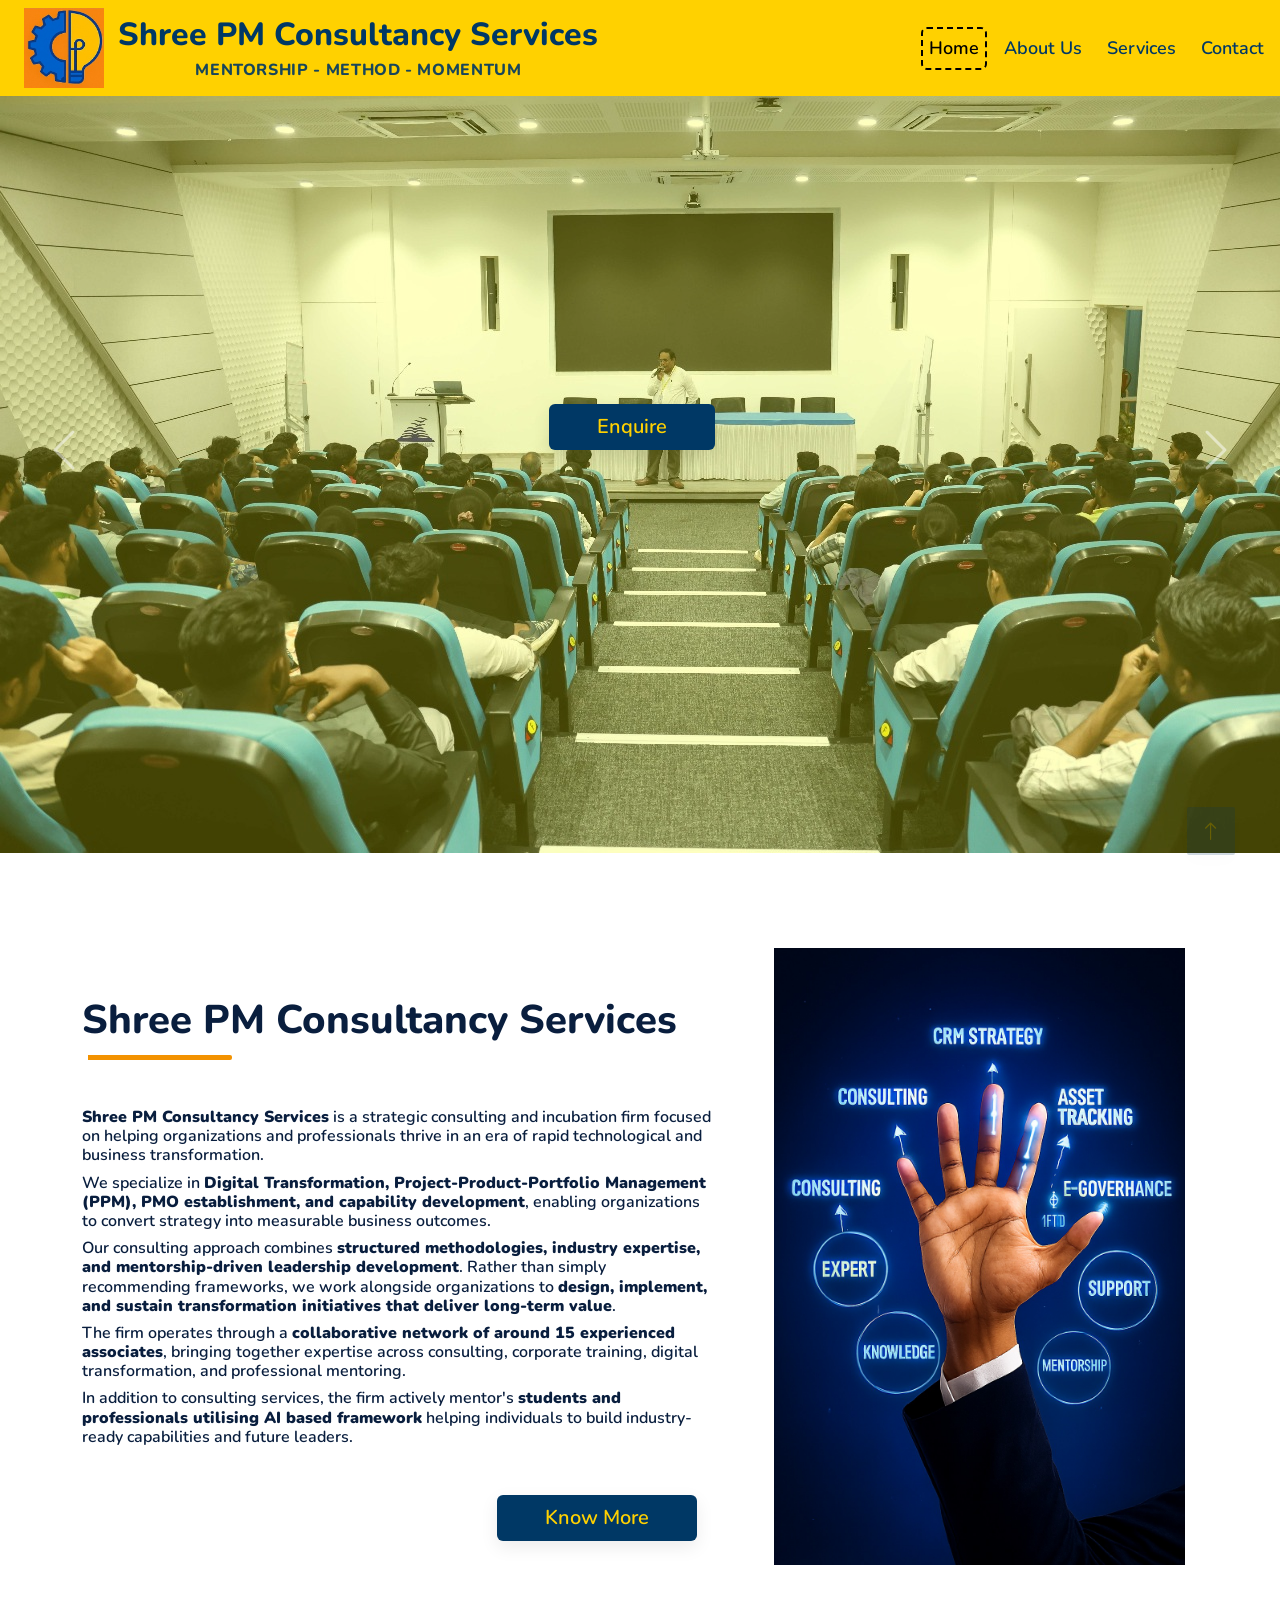
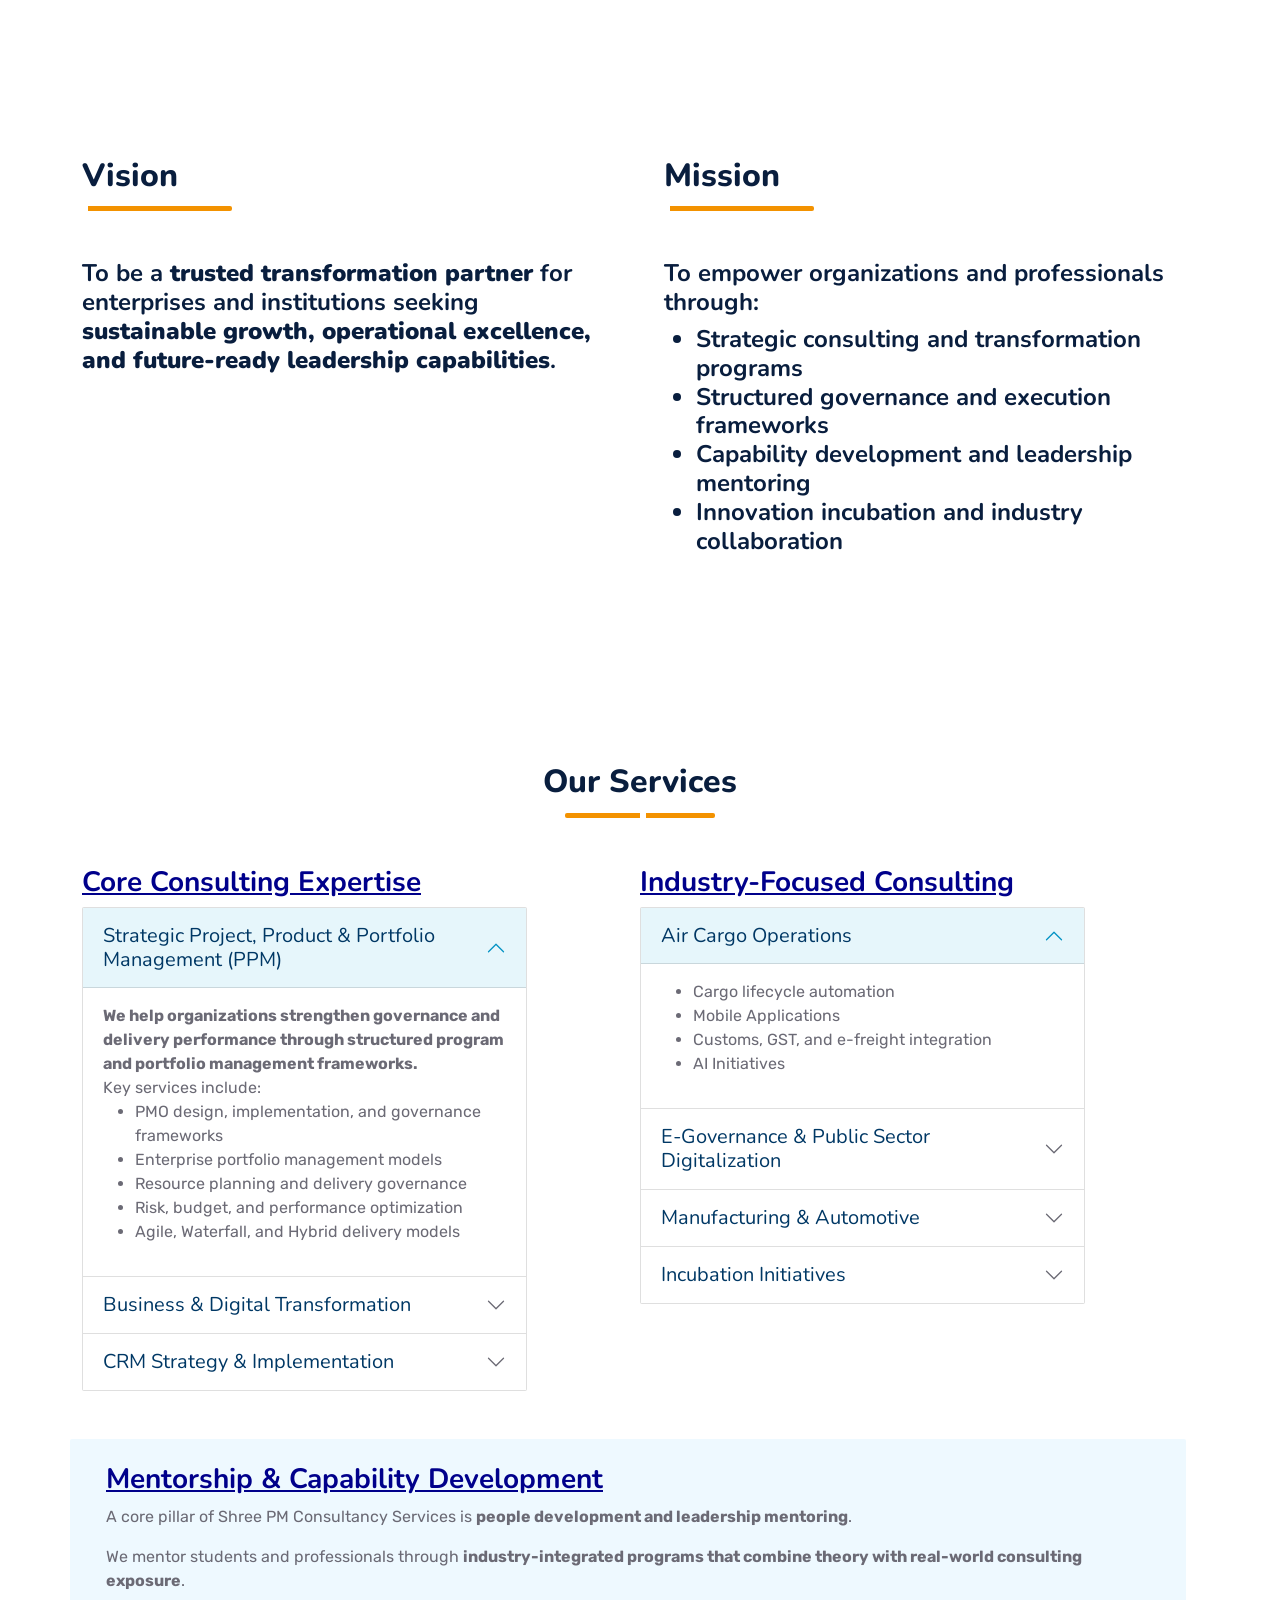
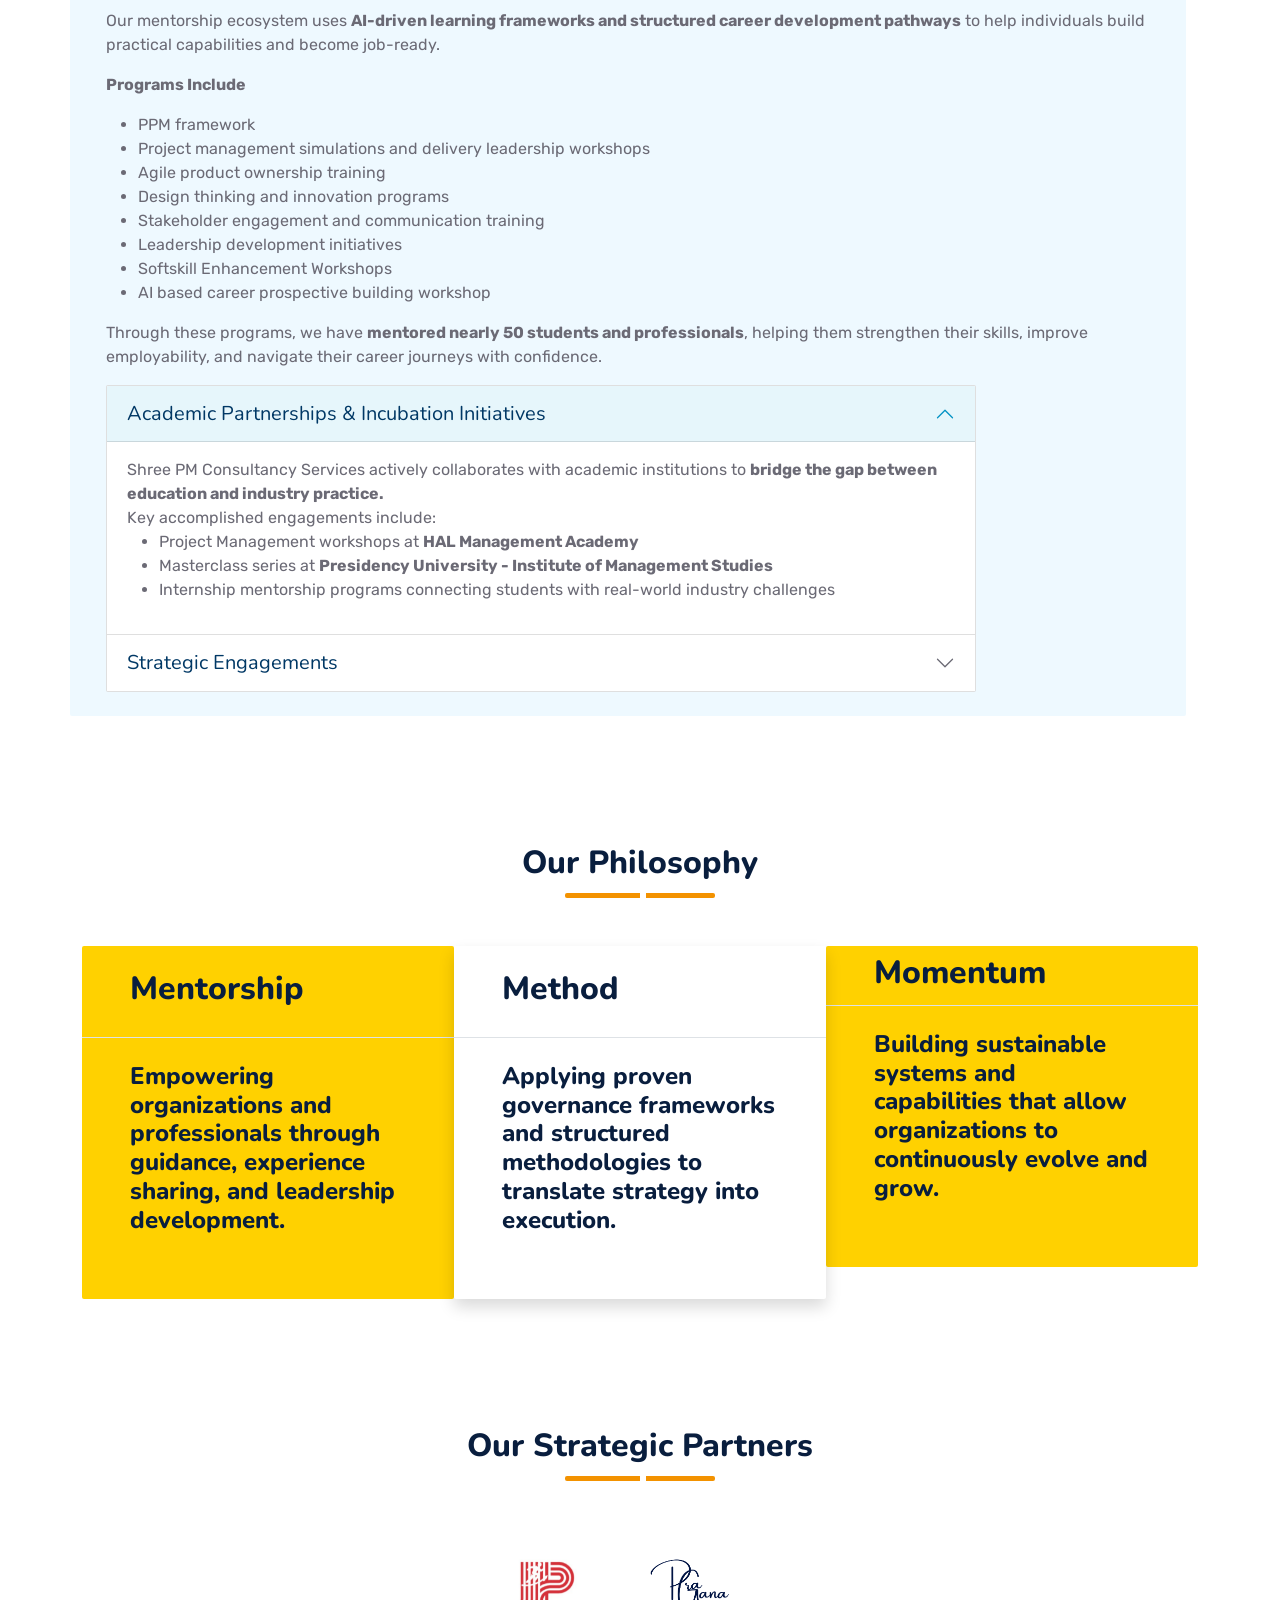
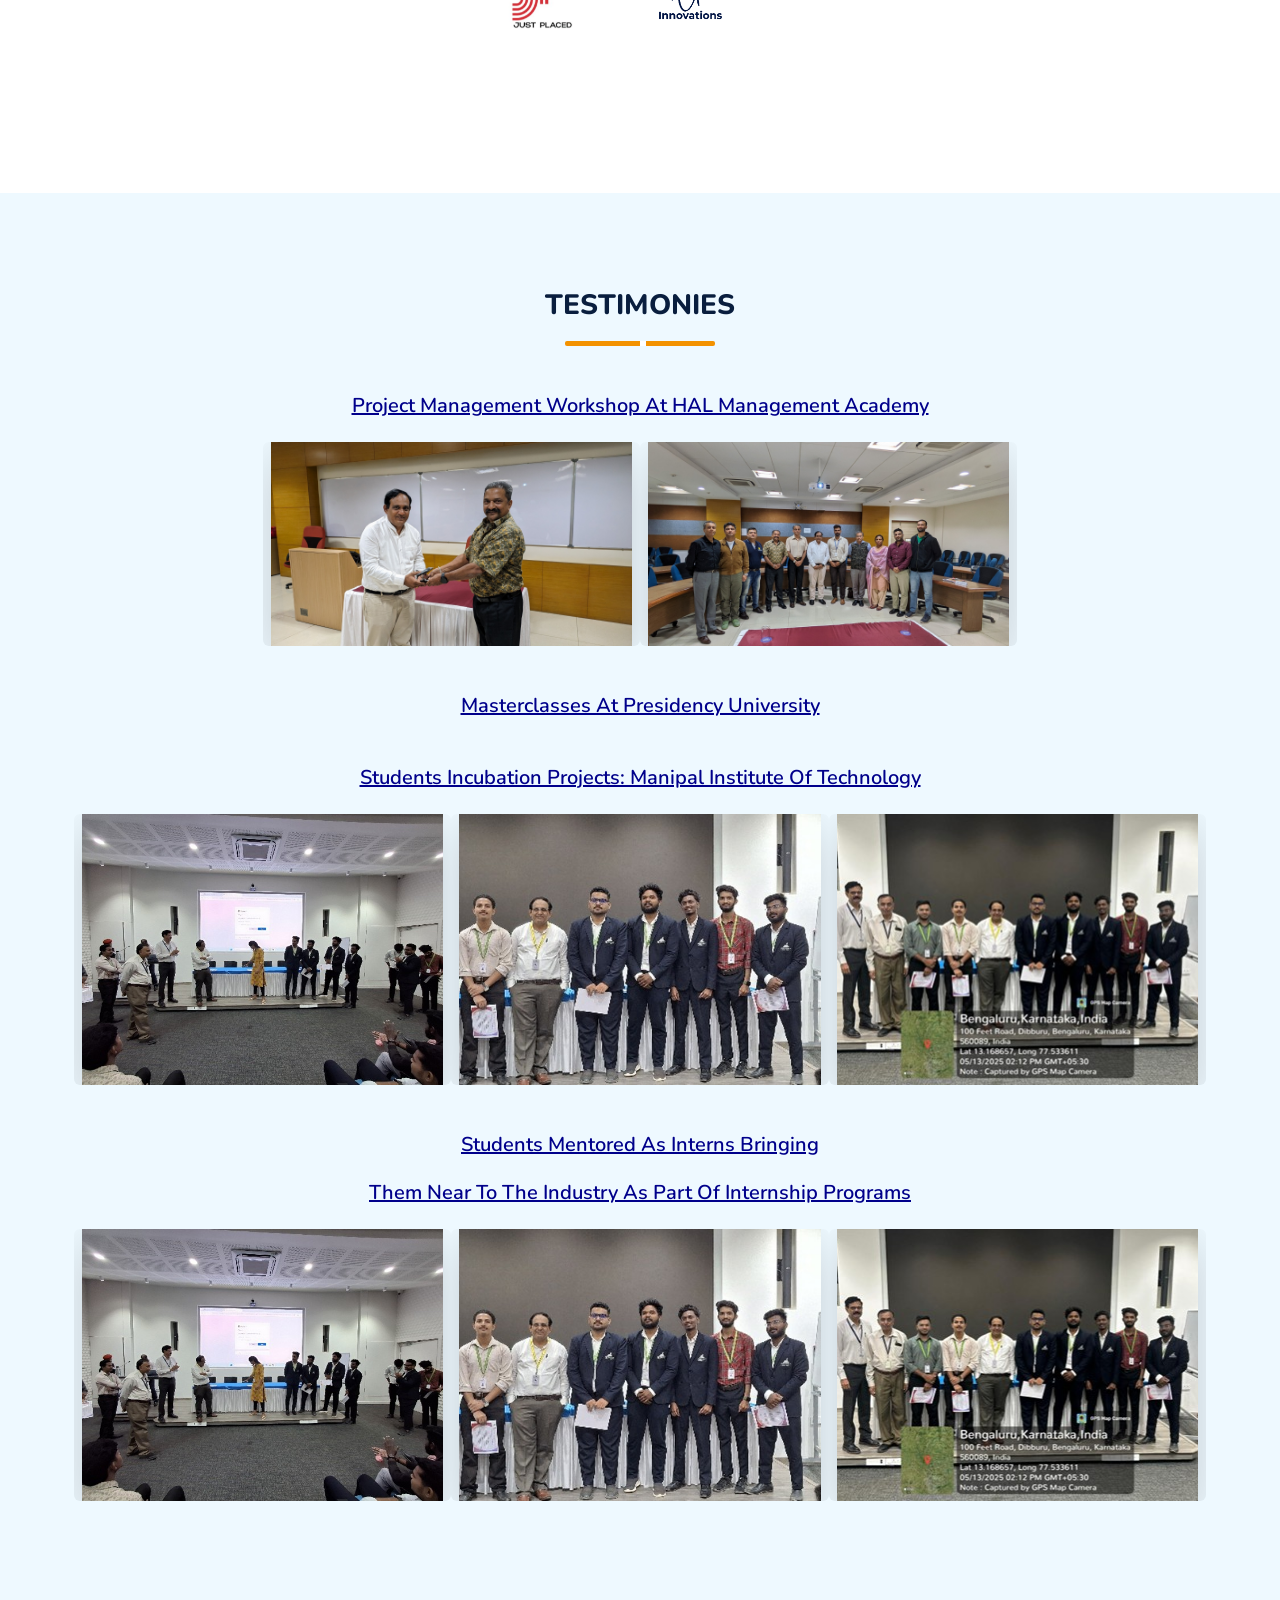
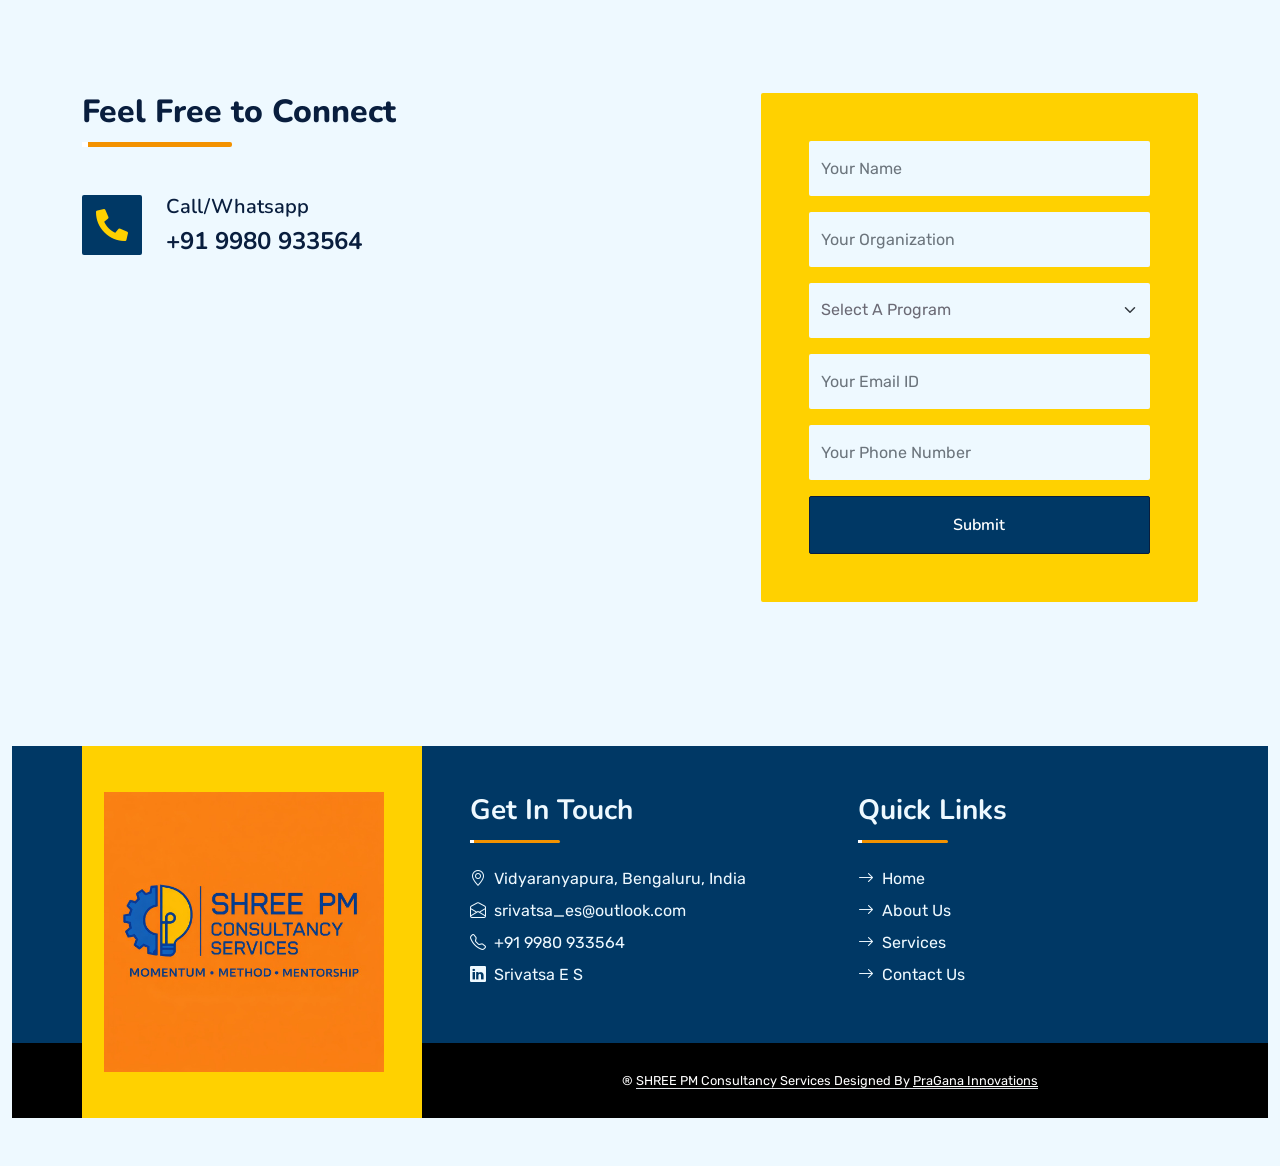
==== index.html @ 5c3d6c03 "Added form submission and updated contact form." ====
<!DOCTYPE html>
<html lang="en">

<head>
    <meta charset="utf-8">
    <title>Shree PM Consultancy Services | Strategic Consulting & Digital Transformation</title>
    <meta content="width=device-width, initial-scale=1.0" name="viewport">
    <meta name="keywords"
        content="Project Management, Portfolio Management, Digital Transformation, CRM Strategy, PMO Establishment, Business Process Re-engineering, Cloud Adoption, Data Migration, Mobile App Modernization, Air Cargo Operations, E-Governance, Manufacturing Consulting">
    <meta name="author" content="Shree PM Consultancy Services">
    <meta name="title" content="Shree PM Consultancy Services | Strategic Consulting & Digital Transformation">
    <meta name="description"
        content="Transform your business with strategic consulting, digital transformation, PMO establishment, and portfolio management. Expert mentorship programs for sustainable growth and measurable outcomes.">
    <link rel="canonical" href="https://shreepmcs.co.in/">
    <meta name="viewport" content="width=device-width, initial-scale=1">
    <meta name="robots" content="index, follow">

    <!-- Open Graph Tags for Social Media Sharing -->
    <meta property="og:title" content="Shree PM Consultancy Services - Strategic Consulting & Transformation Partner">
    <meta property="og:description"
        content="Digital transformation, PMO establishment, portfolio management, CRM strategy, and mentorship programs for business excellence.">
    <meta property="og:type" content="website">
    <meta property="og:url" content="https://shreepmcs.co.in/">
    <meta property="og:image" content="https://shreepmcs.co.in/img/shreepmcs/shreepmcs-full-logo.jpeg">

    <!-- Twitter/X Card Tags -->
    <meta name="twitter:card" content="summary_large_image">
    <meta name="twitter:title" content="Shree PM Consultancy Services">
    <meta name="twitter:description"
        content="Strategic consulting for digital transformation, PMO, and business excellence.">

    <!-- Organization Schema Markup -->
    <script type="application/ld+json">
    {
      "@context": "https://schema.org",
      "@type": "Organization",
      "name": "Shree PM Consultancy Services",
      "url": "https://shreepmcs.co.in/",
      "logo": "https://shreepmcs.co.in/img/shreepmcs/shreepmcs-full-logo.jpeg",
      "description": "Strategic consulting and incubation firm specializing in digital transformation, PMO establishment, portfolio management, and mentorship.",
      "address": {
        "@type": "PostalAddress",
        "streetAddress": "Vidyaranyapura",
        "addressLocality": "Bengaluru",
        "addressRegion": "Karnataka",
        "postalCode": "560097",
        "addressCountry": "India"
      },
      "telephone": "+91-9980933564",
      "email": "srivatsa_es@outlook.com",
      "sameAs": [
        "https://www.linkedin.com/company/shree-pm-consultancy-services",
        "https://www.facebook.com/shrepmcs",
        "https://www.instagram.com/shrepmcs"
      ]
    }
    </script>

    <!-- Google Analytics (Replace G-XXXXXXXXXX with your ID) -->
    <script async src="https://www.googletagmanager.com/gtag/js?id=G-XXXXXXXXXX"></script>
    <script>
        window.dataLayer = window.dataLayer || [];
        function gtag() { dataLayer.push(arguments); }
        gtag('js', new Date());
        gtag('config', 'G-XXXXXXXXXX');
    </script>

    <!-- Favicon -->
    <link href="img/shreepmcs/shreepmcs-full-logo.jpeg" rel="icon">

    <!-- Google Web Fonts -->
    <link rel="preconnect" href="https://fonts.googleapis.com">
    <link rel="preconnect" href="https://fonts.gstatic.com" crossorigin>
    <link
        href="https://fonts.googleapis.com/css2?family=Nunito:wght@400;600;700;800&family=Rubik:wght@400;500;600;700&display=swap"
        rel="stylesheet">

    <!-- Icon Font Stylesheet -->
    <link href="https://cdnjs.cloudflare.com/ajax/libs/font-awesome/5.10.0/css/all.min.css" rel="stylesheet">
    <link href="https://cdn.jsdelivr.net/npm/bootstrap-icons@1.4.1/font/bootstrap-icons.css" rel="stylesheet">

    <!-- Libraries Stylesheet -->
    <link href="lib/owlcarousel/assets/owl.carousel.min.css" rel="stylesheet">
    <link href="lib/animate/animate.min.css" rel="stylesheet">

    <!-- Customized Bootstrap Stylesheet -->
    <link href="css/bootstrap.min.css" rel="stylesheet">

    <!-- Template Stylesheet -->
    <link href="css/style.css" rel="stylesheet">
</head>

<body>
    <!-- Spinner Start -->
    <div id="spinner"
        class="show bg-white position-fixed translate-middle w-100 vh-100 top-50 start-50 d-flex align-items-center justify-content-center">
        <div class="spinner"></div>
    </div>
    <!-- Spinner End -->


    <!-- Topbar Start -->
    <!-- <div class="container-fluid bg-dark-yellow px-5 d-none d-lg-block">
        <div class="row gx-0">
            <div class="col-lg-8 text-center text-lg-start mb-2 mb-lg-0">
                <div class="d-inline-flex align-items-center" style="height: 45px;">
                    <small class="me-3 text-dark"><i class="fa fa-map-marker-alt me-2"></i>Vidyaranyapura, Bengaluru, India</small>
                    <small class="me-3 text-dark"><i class="fa fa-phone-alt me-2"></i>
                        <a class="text-dark" href="tel:+919980933564">+91 9980 933564</a>
                    </small>
                    <small class="text-dark"><i class="fa fa-envelope-open me-2"></i>
                        <a class="text-dark" href="mailto:srivatsa_es@outlook.com">srivatsa_es@outlook.com</a>
                    </small>
                </div>
            </div>
            <div class="col-lg-4 text-center text-lg-end">
                <div class="d-inline-flex align-items-center" style="height: 45px;">
                    <a class="btn btn-sm btn-outline-light btn-sm-square rounded-circle me-2" href=""><i
                            class="fab fa-twitter fw-normal"></i></a>
                    <a class="btn btn-sm btn-outline-light btn-sm-square rounded-circle me-2" href=""><i
                            class="fab fa-facebook-f fw-normal"></i></a>
                    <a class="btn btn-sm btn-outline-light btn-sm-square rounded-circle me-2" href=""><i
                            class="fab fa-linkedin-in fw-normal"></i></a>
                    <a class="btn btn-sm btn-outline-light btn-sm-square rounded-circle me-2" href=""><i
                            class="fab fa-instagram fw-normal"></i></a>
                    <a class="btn btn-sm btn-outline-light btn-sm-square rounded-circle" href=""><i
                            class="fab fa-youtube fw-normal"></i></a>
                </div>
            </div>
        </div>
    </div> -->
    <!-- Topbar End -->


    <!-- Navbar & Carousel Start -->
    <style>
        @media (max-width: 767.98px) {
            #header-carousel {
                height: auto;
                min-height: 300px;
            }
        }

        @media (min-width: 768px) {
            #header-carousel {
                height: 100vh;
                overflow: hidden;
            }
        }
    </style>
    <div class="container-fluid position-relative p-0">
        <nav class="navbar navbar-expand-lg navbar-dark px-3 py-2 py-lg-0 d-flex justify-content-end bg-primary">
            <a href="index.html" class="navbar-brand p-2 d-flex">
                <img src="img/half-logo.jpg" alt="Logo" width="80" height="80">
                <span>
                    <h2 class="m-2">Shree PM Consultancy Services</h2>
                    <h5 class="d-flex justify-content-center text-uppercase fw-bold">mentorship - method - momentum</h5>
                </span>
            </a>
            <button class="navbar-toggler" type="button" data-bs-toggle="collapse" data-bs-target="#navbarCollapse"
                aria-label="Toggle navigation menu">
                <span class="fa fa-bars"></span>
            </button>
            <div class="collapse navbar-collapse" id="navbarCollapse">
                <div class="navbar-nav ms-auto py-0">
                    <a href="index.html" class="nav-item nav-link active">Home</a>
                    <a href="about.html" class="nav-item nav-link">About Us</a>
                    <a href="service.html" class="nav-item nav-link">Services</a>
                    <!-- <div class="nav-item dropdown">
                        <a href="#" class="nav-link dropdown-toggle" data-bs-toggle="dropdown">Blog</a>
                        <div class="dropdown-menu m-0">
                            <a href="blog.html" class="dropdown-item">Blog Grid</a>
                            <a href="detail.html" class="dropdown-item">Blog Detail</a>
                        </div>
                    </div>
                    <div class="nav-item dropdown">
                        <a href="#" class="nav-link dropdown-toggle" data-bs-toggle="dropdown">Pages</a>
                        <div class="dropdown-menu m-0">
                            <a href="price.html" class="dropdown-item">Pricing Plan</a>
                            <a href="feature.html" class="dropdown-item">Our features</a>
                            <a href="team.html" class="dropdown-item">Team Members</a>
                            <a href="testimonial.html" class="dropdown-item">Testimonial</a>
                            <a href="quote.html" class="dropdown-item">Free Quote</a>
                        </div>
                    </div> -->
                    <a href="contact.html" class="nav-item nav-link">Contact</a>
                </div>
                <!-- <butaton type="button" class="btn text-primary ms-3" data-bs-toggle="modal"
                    data-bs-target="#searchModal"><i class="fa fa-search"></i></butaton>
                <a href="https://htmlcodex.com/startup-company-website-template"
                    class="btn btn-primary py-2 px-4 ms-3">Download Pro Version</a> -->
            </div>
        </nav>

        <div id="header-carousel" class="carousel slide carousel-fade" data-bs-ride="carousel" data-bs-interval="2000">
            <div class="carousel-inner">
                <div class="carousel-item active">
                    <img class="w-100 h-100" src="img/shreepmcs/pic-1-carousel.jpeg" alt="Image"
                        style="object-fit: cover;">
                    <div class="carousel-caption d-flex flex-column align-items-center justify-content-center">
                        <div class="p-3" style="max-width: 900px;">
                            <!-- <h5 class="text-dark text-uppercase mb-3 animated slideInDown">shree pm consultancy services
                            </h5> -->
                            <!-- <h1 class="display-1 text-dark mb-md-4 animated zoomIn">Mentorship
                                <i class="fas fa-dot-circle"
                                    style="font-size:12px; display:inline-block; width:14px; height:14px; line-height:14px; text-align:center;"></i>
                                Method
                                <i class="fas fa-dot-circle"
                                    style="font-size:12px; display:inline-block; width:14px; height:14px; line-height:14px; text-align:center;"></i>
                                Momentum
                            </h1> -->
                            <a href="quote.html"
                                class="btn btn-primary btn-enquire py-md-2 px-md-5 me-3 animated slideInLeft">
                                Enquire
                            </a>
                            <!-- <a href="" class="btn btn-outline-light py-md-3 px-md-5 animated slideInRight">Contact
                                Us</a> -->
                        </div>
                    </div>
                </div>
                <!-- <div class="carousel-item">
                    <img class="w-100" src="img/shreepmcs/hal/hal-1.jpeg" alt="Image">
                    <div class="carousel-caption d-flex flex-column align-items-center justify-content-center">
                        <div class="p-3" style="max-width: 900px;">
                            <h1 class="display-2 text-dark mb-md-4 animated zoomIn">Hindustan Aeronautics Limited (HAL)
                            </h1>
                            <h5 class="text-dark text-uppercase mb-3 animated slideInDown"><strong>Hindustan Aeronautics
                                    Limited (HAL)</strong> Workshop on Project and
                                Product Mangement
                            </h5>
                            <a href="quote.html"
                                class="btn btn-primary btn-enquire py-md-2 px-md-5 me-3 animated slideInLeft">
                                Enquire
                            </a>
                        </div>
                    </div>
                </div> -->
                <div class="carousel-item" style="height: 100%;">
                    <img class="w-100 h-100" src="img/shreepmcs/presidency/pres-1.jpeg" alt="Image"
                        style="object-fit: cover;">
                    <div class="carousel-caption d-flex flex-column align-items-center justify-content-center">
                        <div class="p-3" style="max-width: 900px;">
                            <!-- <h1 class="display-2 text-dark mb-md-4 animated zoomIn">Metnorship Program for
                                Operations Mangement in Air Cargo Handling at Presidency University
                            </h1> -->
                            <!-- <h5 class="text-dark text-uppercase mb-3 animated slideInDown">Mentorship Program for
                                Operations Mangement in Air Cargo Handling at <br> <strong>Presidency
                                    University</strong>
                            </h5> -->
                            <a href="quote.html"
                                class="btn btn-primary btn-enquire py-md-2 px-md-5 me-3 animated slideInLeft">
                                Enquire
                            </a>
                        </div>
                    </div>
                </div>
                <div class="carousel-item" style="height: 100%;">
                    <img class="w-100 h-100" src="img/shreepmcs/presidency/pres-5.jpeg" alt="Image"
                        style="object-fit: cover;">
                    <div class="carousel-caption d-flex flex-column align-items-center justify-content-center">
                        <div class="p-3" style="max-width: 900px;">
                            <!-- <h1 class="display-2 text-dark mb-md-4 animated zoomIn">Metnorship Program for
                                Operations Mangement in Air Cargo Handling at Presidency University
                            </h1> -->
                            <!-- <h5 class="text-dark text-uppercase mb-3 animated slideInDown">internship Program Success
                                Certificate Distribution at <br> <strong>Presidency University</strong>
                            </h5> -->
                            <a href="quote.html"
                                class="btn btn-primary btn-enquire py-md-2 px-md-5 me-3 animated slideInLeft">
                                Enquire
                            </a>
                        </div>
                    </div>
                </div>
            </div>
            <button class="carousel-control-prev" type="button" data-bs-target="#header-carousel" data-bs-slide="prev">
                <span class="carousel-control-prev-icon" aria-hidden="true"></span>
                <span class="visually-hidden">Previous</span>
            </button>
            <button class="carousel-control-next" type="button" data-bs-target="#header-carousel" data-bs-slide="next">
                <span class="carousel-control-next-icon" aria-hidden="true"></span>
                <span class="visually-hidden">Next</span>
            </button>
        </div>
    </div>
    <!-- Navbar & Carousel End -->


    <!-- Full Screen Search Start -->
    <div class="modal fade" id="searchModal" tabindex="-1">
        <div class="modal-dialog modal-fullscreen">
            <div class="modal-content" style="background: rgba(9, 30, 62, .7);">
                <div class="modal-header border-0">
                    <button type="button" class="btn bg-white btn-close" data-bs-dismiss="modal"
                        aria-label="Close"></button>
                </div>
                <div class="modal-body d-flex align-items-center justify-content-center">
                    <div class="input-group" style="max-width: 600px;">
                        <input type="text" class="form-control bg-transparent border-primary p-3"
                            placeholder="Type search keyword" aria-label="Search">
                        <button class="btn btn-primary px-4" aria-label="Search"><i class="bi bi-search"></i></button>
                    </div>
                </div>
            </div>
        </div>
    </div>
    <!-- Full Screen Search End -->


    <!-- Facts Start -->
    <!-- <div class="container-fluid facts py-5 pt-lg-0">
        <div class="container py-5 pt-lg-0">
            <div class="row gx-0">
                <div class="col-lg-4 wow zoomIn" data-wow-delay="0.1s">
                    <div class="bg-primary shadow d-flex align-items-center justify-content-center p-4"
                        style="height: 150px;">
                        <div class="bg-white d-flex align-items-center justify-content-center rounded mb-2"
                            style="width: 60px; height: 60px;">
                            <i class="fa fa-users text-primary"></i>
                        </div>
                        <div class="ps-4">
                            <h5 class="text-white mb-0">Happy Clients</h5>
                            <h1 class="text-white mb-0" data-toggle="counter-up">12345</h1>
                        </div>
                    </div>
                </div>
                <div class="col-lg-4 wow zoomIn" data-wow-delay="0.3s">
                    <div class="bg-light shadow d-flex align-items-center justify-content-center p-4"
                        style="height: 150px;">
                        <div class="bg-primary d-flex align-items-center justify-content-center rounded mb-2"
                            style="width: 60px; height: 60px;">
                            <i class="fa fa-check text-white"></i>
                        </div>
                        <div class="ps-4">
                            <h5 class="text-primary mb-0">Projects Done</h5>
                            <h1 class="mb-0" data-toggle="counter-up">12345</h1>
                        </div>
                    </div>
                </div>
                <div class="col-lg-4 wow zoomIn" data-wow-delay="0.6s">
                    <div class="bg-primary shadow d-flex align-items-center justify-content-center p-4"
                        style="height: 150px;">
                        <div class="bg-white d-flex align-items-center justify-content-center rounded mb-2"
                            style="width: 60px; height: 60px;">
                            <i class="fa fa-award text-primary"></i>
                        </div>
                        <div class="ps-4">
                            <h5 class="text-white mb-0">Win Awards</h5>
                            <h1 class="text-white mb-0" data-toggle="counter-up">12345</h1>
                        </div>
                    </div>
                </div>
            </div>
        </div>
    </div> -->
    <!-- Facts Start -->


    <!-- About Start -->
    <div class="container-fluid py-lg-5 py-md-5 wow fadeInUp" data-wow-delay="0.1s">
        <div class="container py-lg-5 py-md-5">
            <div class="row g-5">
                <div class="col-lg-7">
                    <div class="section-title position-relative pb-3 mb-5">
                        <!-- <h5 class="fw-bold text-darker-yellow text-capitalize">About Us</h5> -->
                        <h1 class="mb-0">Shree PM Consultancy Services</h1>
                    </div>
                    <h6 class="mb-2"><b>Shree PM Consultancy Services</b> is a strategic consulting and incubation firm
                        focused on helping organizations and professionals thrive in an era of rapid technological and
                        business transformation.</h6>
                    <h6 class="mb-2">
                        We specialize in <b>Digital Transformation, Project-Product-Portfolio Management (PPM),
                            PMO establishment, and capability development</b>, enabling organizations to convert
                        strategy into measurable business outcomes.
                    </h6>
                    <h6 class="mb-2">
                        Our consulting approach combines <b>structured methodologies, industry expertise, and
                            mentorship-driven leadership development</b>. Rather than simply recommending frameworks, we
                        work alongside organizations to <b>design, implement, and sustain transformation initiatives
                            that deliver long-term value</b>.
                    </h6>
                    <h6 class="mb-2">
                        The firm operates through a <b>collaborative network of around 15 experienced associates</b>,
                        bringing together expertise across consulting, corporate training, digital transformation, and
                        professional mentoring.
                    </h6>
                    <h6 class="mb-5">
                        In addition to consulting services, the firm actively mentor's <b>students and professionals
                            utilising AI based framework</b> helping individuals to build industry-ready capabilities
                        and future leaders.
                    </h6>
                    <!-- <h6 class="mb-4 mt-2">
                        We Offer:
                        <ul class="mt-2">
                            <li>Strategic Consulting for digital initiatives, mobile platforms, and enterprise
                                modernization</li>
                            <li>PMO Services that incubate and sustain PPM, Project Management, and Product Management
                                practices</li>
                            <li>CRM Advisory & Enablement: Need analysis, tool evaluation (Salesforce, Dynamics, Zoho),
                                implementation, and continuous improvement</li>
                            <li>Domain Expertise in Air Cargo logistics, E-Governance (including electronic auctions),
                                and Asset Management (digital and non-digital)</li>
                        </ul>
                    </h6> -->
                    <!-- <div class="row g-0 mb-3">
                        <div class="col-sm-6 wow zoomIn" data-wow-delay="0.2s">
                            <h5 class="mb-3"><i class="fa fa-check text-primary me-3"></i>Award Winning</h5>
                            <h5 class="mb-3"><i class="fa fa-check text-primary me-3"></i>Professional Staff</h5>
                        </div>
                        <div class="col-sm-6 wow zoomIn" data-wow-delay="0.4s">
                            <h5 class="mb-3"><i class="fa fa-check text-primary me-3"></i>24/7 Support</h5>
                            <h5 class="mb-3"><i class="fa fa-check text-primary me-3"></i>Fair Prices</h5>
                        </div>
                    </div> -->
                    <div class="d-flex align-items-center justify-content-end mb-4 wow fadeIn" data-wow-delay="0.6s">
                        <!-- <div class="bg-dark-yellow d-flex align-items-center justify-content-center rounded"
                            style="width: 60px; height: 60px;">
                            <i class="fa fa-phone-alt text-white"></i>
                        </div>
                        <div class="ps-4">
                            <h5 class="mb-2">Call / WhatsApp</h5>
                            <h4 class="text-primary mb-0">+91 9980 933564</h4>
                        </div> -->
                        <div class="ps-4">
                            <a href="about.html"
                                class="btn btn-primary btn-enquire py-md-2 px-md-5 me-3 animated slideInLeft">
                                Know More
                            </a>
                        </div>
                    </div>
                    <!-- <a href="quote.html" class="btn btn-primary btn-enquire py-3 px-5 mt-3 wow zoomIn" data-wow-delay="0.9s">Request
                        A Quote</a> -->
                </div>
                <div class="col-lg-5" style="min-height: 15rem; margin-top: 0;">
                    <div class="position-relative h-100">
                        <img class="position-absolute w-100 h-100 rounded wow zoomIn" data-wow-delay="0.9s"
                            src="img/shreepmcs/Picture5.png" style="object-fit: contain;">
                    </div>
                </div>
            </div>
        </div>
    </div>
    <!-- About End -->

    <!-- Vision & Mission Start -->
    <div class="container-fluid py-5 wow fadeInUp" data-wow-delay="0.1s">
        <div class="container py-5">
            <div class="row g-5">
                <!-- Vision -->
                <div class="col-lg-6">
                    <div class="section-title position-relative pb-3 mb-5">
                        <h2 class="mb-0">Vision</h2>
                    </div>
                    <h4 class="mb-2">
                        To be a <b>trusted transformation partner</b> for enterprises and
                        institutions seeking <b>sustainable growth, operational excellence, and future-ready leadership
                            capabilities</b>.</h4>
                </div>
                <div class="col-lg-6">
                    <div class="section-title position-relative pb-3 mb-5">
                        <h2 class="mb-0">Mission</h2>
                    </div>
                    <h4 class="mb-2">
                        To empower organizations and professionals through:
                        <ul class="mt-2">
                            <li>Strategic consulting and transformation programs</li>
                            <li>Structured governance and execution frameworks</li>
                            <li>Capability development and leadership mentoring</li>
                            <li>Innovation incubation and industry collaboration</li>
                        </ul>
                    </h4>
                </div>
            </div>
        </div>
    </div>
    <!-- Vision & Mission End -->

    <!-- Features Start -->
    <!-- <div class="container-fluid py-5 wow fadeInUp" data-wow-delay="0.1s">
        <div class="container py-5">
            <div class="section-title text-center position-relative pb-3 mb-5 mx-auto" style="max-width: 600px;">
                <h5 class="fw-bold text-primary text-uppercase">Why Choose Us</h5>
                <h1 class="mb-0">We Are Here to Grow Your Business Exponentially</h1>
            </div>
            <div class="row g-5">
                <div class="col-lg-4">
                    <div class="row g-5">
                        <div class="col-12 wow zoomIn" data-wow-delay="0.2s">
                            <div class="bg-primary rounded d-flex align-items-center justify-content-center mb-3"
                                style="width: 60px; height: 60px;">
                                <i class="fa fa-cubes text-white"></i>
                            </div>
                            <h4>Best In Industry</h4>
                            <p class="mb-0">Magna sea eos sit dolor, ipsum amet lorem diam dolor eos et diam dolor</p>
                        </div>
                        <div class="col-12 wow zoomIn" data-wow-delay="0.6s">
                            <div class="bg-primary rounded d-flex align-items-center justify-content-center mb-3"
                                style="width: 60px; height: 60px;">
                                <i class="fa fa-award text-white"></i>
                            </div>
                            <h4>Award Winning</h4>
                            <p class="mb-0">Magna sea eos sit dolor, ipsum amet lorem diam dolor eos et diam dolor</p>
                        </div>
                    </div>
                </div>
                <div class="col-lg-4  wow zoomIn" data-wow-delay="0.9s" style="min-height: 350px;">
                    <div class="position-relative h-100">
                        <img class="position-absolute w-100 h-100 rounded wow zoomIn" data-wow-delay="0.1s"
                            src="img/feature.jpg" style="object-fit: cover;">
                    </div>
                </div>
                <div class="col-lg-4">
                    <div class="row g-5">
                        <div class="col-12 wow zoomIn" data-wow-delay="0.4s">
                            <div class="bg-primary rounded d-flex align-items-center justify-content-center mb-3"
                                style="width: 60px; height: 60px;">
                                <i class="fa fa-users-cog text-white"></i>
                            </div>
                            <h4>Professional Staff</h4>
                            <p class="mb-0">Magna sea eos sit dolor, ipsum amet lorem diam dolor eos et diam dolor</p>
                        </div>
                        <div class="col-12 wow zoomIn" data-wow-delay="0.8s">
                            <div class="bg-primary rounded d-flex align-items-center justify-content-center mb-3"
                                style="width: 60px; height: 60px;">
                                <i class="fa fa-phone-alt text-white"></i>
                            </div>
                            <h4>24/7 Support</h4>
                            <p class="mb-0">Magna sea eos sit dolor, ipsum amet lorem diam dolor eos et diam dolor</p>
                        </div>
                    </div>
                </div>
            </div>
        </div>
    </div> -->
    <!-- Features Start -->


    <!-- Service Start -->
    <div class="container-fluid py-5 wow fadeInUp" data-wow-delay="0.1s">
        <div class="container py-5">
            <div class="section-title text-center position-relative pb-3 mb-5 mx-auto" style="max-width: 600px;">
                <!-- <h5 class="fw-bold text-darker-yellow text-capitalize">Our Offerings</h5> -->
                <h2 class="mb-0 text-capitalize">Our Services</h2>
            </div>
            <div class="row col-lg-12">
                <!-- core consulting experience -->
                <div class="col-lg-6 col-md-6 wow zoomIn" data-wow-delay="0.2s">
                    <h3 class="d-flex justify-content-left text-decoration-underline">
                        Core Consulting Expertise
                    </h3>

                    <div class="accordion col-lg-10 col-md-12 wow zoomIn" data-wow-delay="0.2s" id="accordionExample">
                        <div class="accordion-item">
                            <h2 class="accordion-header" id="headingOneCCE">
                                <button class="accordion-button fs-5" type="button" data-bs-toggle="collapse"
                                    data-bs-target="#collapseOneCCE" aria-expanded="true" aria-controls="collapseOneCCE"
                                    style="color: var(--dark-color);">
                                    Strategic Project, Product & Portfolio Management (PPM)
                                </button>
                            </h2>
                            <div id="collapseOneCCE" class="accordion-collapse collapse show"
                                aria-labelledby="headingOneCCE" data-bs-parent="#accordionExample">
                                <div class="accordion-body">
                                    <strong>
                                        We help organizations strengthen governance and delivery performance through
                                        structured program and portfolio management frameworks.
                                    </strong> <br>
                                    Key services include:
                                    <ul>
                                        <li>PMO design, implementation, and governance frameworks</li>
                                        <li>Enterprise portfolio management models</li>
                                        <li>Resource planning and delivery governance</li>
                                        <li>Risk, budget, and performance optimization</li>
                                        <li>Agile, Waterfall, and Hybrid delivery models</li>
                                    </ul>
                                </div>
                            </div>
                        </div>
                        <div class="accordion-item">
                            <h2 class="accordion-header" id="headingTwoCCE">
                                <button class="accordion-button fs-5 collapsed" type="button" data-bs-toggle="collapse"
                                    data-bs-target="#collapseTwoCCE" aria-expanded="false"
                                    aria-controls="collapseTwoCCE" style="color: var(--dark-color);">
                                    Business & Digital Transformation
                                </button>
                            </h2>
                            <div id="collapseTwoCCE" class="accordion-collapse collapse" aria-labelledby="headingTwoCCE"
                                data-bs-parent="#accordionExample">
                                <div class="accordion-body">
                                    <strong>
                                        Our transformation advisory services support organizations in modernizing
                                        operations
                                        and leveraging technology for competitive advantage.
                                    </strong> <br>
                                    Services include:
                                    <ul>
                                        <li>Business Process Re-engineering (BPR)</li>
                                        <li>Digital transformation roadmaps</li>
                                        <li>Cloud adoption strategies</li>
                                        <li>Data and application migration</li>
                                        <li>Mobile application modernization</li>
                                        <li>Traditional systems Migration to Cloud Environment</li>
                                    </ul>
                                </div>
                            </div>
                        </div>
                        <div class="accordion-item">
                            <h2 class="accordion-header" id="headingThreeCCE">
                                <button class="accordion-button fs-5 collapsed" type="button" data-bs-toggle="collapse"
                                    data-bs-target="#collapseThreeCCE" aria-expanded="false"
                                    aria-controls="collapseThreeCCE" style="color: var(--dark-color);">
                                    CRM Strategy & Implementation
                                </button>
                            </h2>
                            <div id="collapseThreeCCE" class="accordion-collapse collapse"
                                aria-labelledby="headingThreeCCE" data-bs-parent="#accordionExample">
                                <div class="accordion-body">
                                    <strong>
                                        We assist organizations in strengthening customer engagement through strategic
                                        CRM
                                        adoption and implementation.
                                    </strong> <br>
                                    Key services include:
                                    <ul>
                                        <li>CRM readiness and maturity assessment</li>
                                        <li>Platform evaluation and vendor selection</li>
                                        <li>Implementation and rollout planning</li>
                                        <li>Enterprise integration and workflow automation</li>
                                        <li>Adoption monitoring and performance improvement</li>
                                    </ul>
                                </div>
                            </div>
                        </div>
                    </div>
                </div>

                <!-- Industry-focused Consulting -->
                <div class="col-lg-6 col-md-6 wow zoomIn" data-wow-delay="0.2s">
                    <h3 class="d-flex justify-content-left text-decoration-underline">
                        Industry-Focused Consulting
                    </h3>

                    <div class="accordion col-lg-10 col-md-12 wow zoomIn" data-wow-delay="0.2s"
                        id="accordionExampleIFC">
                        <div class="accordion-item">
                            <h2 class="accordion-header" id="headingOneIFC">
                                <button class="accordion-button fs-5" type="button" data-bs-toggle="collapse"
                                    data-bs-target="#collapseOneIFC" aria-expanded="true" aria-controls="collapseOneIFC"
                                    style="color: var(--dark-color);">
                                    Air Cargo Operations
                                </button>
                            </h2>
                            <div id="collapseOneIFC" class="accordion-collapse collapse show"
                                aria-labelledby="headingOneIFC" data-bs-parent="#accordionExampleIFC">
                                <div class="accordion-body">
                                    <ul>
                                        <li>Cargo lifecycle automation</li>
                                        <li>Mobile Applications</li>
                                        <li>Customs, GST, and e-freight integration</li>
                                        <li>AI Initiatives</li>
                                    </ul>
                                </div>
                            </div>
                        </div>
                        <div class="accordion-item">
                            <h2 class="accordion-header" id="headingTwoIFC">
                                <button class="accordion-button fs-5 collapsed" type="button" data-bs-toggle="collapse"
                                    data-bs-target="#collapseTwoIFC" aria-expanded="false"
                                    aria-controls="collapseTwoIFC" style="color: var(--dark-color);">
                                    E-Governance & Public Sector Digitalization
                                </button>
                            </h2>
                            <div id="collapseTwoIFC" class="accordion-collapse collapse" aria-labelledby="headingTwoIFC"
                                data-bs-parent="#accordionExampleIFC">
                                <div class="accordion-body">
                                    <ul>
                                        <li>Citizen service digital platforms</li>
                                        <li>Large-scale digital auction systems</li>
                                        <li>Governance and compliance frameworks</li>
                                    </ul>
                                </div>
                            </div>
                        </div>
                        <div class="accordion-item">
                            <h2 class="accordion-header" id="headingThreeIFC">
                                <button class="accordion-button fs-5 collapsed" type="button" data-bs-toggle="collapse"
                                    data-bs-target="#collapseThreeIFC" aria-expanded="false"
                                    aria-controls="collapseThreeIFC" style="color: var(--dark-color);">
                                    Manufacturing & Automotive
                                </button>
                            </h2>
                            <div id="collapseThreeIFC" class="accordion-collapse collapse"
                                aria-labelledby="headingThreeIFC" data-bs-parent="#accordionExampleIFC">
                                <div class="accordion-body">
                                    <ul>
                                        <li>ERP modernization initiatives</li>
                                        <li>Supply chain optimization</li>
                                        <li>Data migration and integration strategies</li>
                                        <li>Migration Projects</li>
                                    </ul>
                                </div>
                            </div>
                        </div>
                        <div class="accordion-item">
                            <h2 class="accordion-header" id="headingFourIFC">
                                <button class="accordion-button fs-5 collapsed" type="button" data-bs-toggle="collapse"
                                    data-bs-target="#collapseFourIFC" aria-expanded="false"
                                    aria-controls="collapseFourIFC" style="color: var(--dark-color);">
                                    Incubation Initiatives
                                </button>
                            </h2>
                            <div id="collapseFourIFC" class="accordion-collapse collapse"
                                aria-labelledby="headingFourIFC" data-bs-parent="#accordionExampleIFC">
                                <div class="accordion-body">
                                    <ul>
                                        <li>AI based NLP Speech to Script Translators</li>
                                        <li>AI based image Processing use cases</li>
                                    </ul>
                                </div>
                            </div>
                        </div>
                    </div>
                </div>
            </div>


            <!-- <div class="col-lg-4 col-md-6 wow zoomIn" data-wow-delay="0.3s" id="mentorship-img">
                    <div
                        class="service-item rounded d-flex flex-column align-items-center justify-content-center text-center">
                        <a class="btn btn-lg btn-primary rounded service-detail-btn" href="service.html"
                            data-service="Cyber Security">
                            <i class="bi bi-arrow-right"></i>
                        </a>
                    </div>
                </div>
                <div class="col-lg-4 col-md-6 wow zoomIn" data-wow-delay="0.6s" id="ppm-img">
                    <div
                        class="service-item rounded d-flex flex-column align-items-center justify-content-center text-center">
                        <a class="btn btn-lg btn-primary rounded service-detail-btn" href="service.html"
                            data-service="Data Analytics">
                            <i class="bi bi-arrow-right"></i>
                        </a>
                    </div>
                </div>
                <div class="col-lg-4 col-md-6 wow zoomIn" data-wow-delay="0.9s" id="digitaltransformation-img">
                    <div
                        class="service-item rounded d-flex flex-column align-items-center justify-content-center text-center">
                        <a class="btn btn-lg btn-primary rounded service-detail-btn" href="#"
                            data-service="Web Development">
                            <i class="bi bi-arrow-right"></i>
                        </a>
                    </div>
                </div>
                <div class="col-lg-4 col-md-6 wow zoomIn" data-wow-delay="0.3s" id="crm-evaluation-img">
                    <div
                        class="service-item rounded d-flex flex-column align-items-center justify-content-center text-center">
                        <a class="btn btn-lg btn-primary rounded service-detail-btn" href="#"
                            data-service="Apps Development">
                            <i class="bi bi-arrow-right"></i>
                        </a>
                    </div>
                </div>
                <div class="col-lg-4 col-md-6 wow zoomIn" data-wow-delay="0.6s" id="industry-specific-img">
                    <div
                        class="service-item rounded d-flex flex-column align-items-center justify-content-center text-center">
                        <a class="btn btn-lg btn-primary rounded service-detail-btn" href="#"
                            data-service="SEO Optimization">
                            <i class="bi bi-arrow-right"></i>
                        </a>
                    </div>
                </div>
                <div class="col-lg-4 col-md-6 wow zoomIn" data-wow-delay="0.6s" id="mentoring-training-img">
                    <div
                        class="service-item rounded d-flex flex-column align-items-center justify-content-center text-center">
                        <a class="btn btn-lg btn-primary rounded service-detail-btn" href="#"
                            data-service="SEO Optimization">
                            <i class="bi bi-arrow-right"></i>
                        </a>
                    </div>
                </div>
                <div class="col-lg-4 col-md-6 wow zoomIn" data-wow-delay="0.6s" id="it-asset-img">
                    <div
                        class="service-item rounded d-flex flex-column align-items-center justify-content-center text-center">
                        <a class="btn btn-lg btn-primary rounded service-detail-btn" href="#"
                            data-service="SEO Optimization">
                            <i class="bi bi-arrow-right"></i>
                        </a>
                    </div>
                </div> -->

            <!-- Mentorship & Capability Development -->
            <div class="row col-lg-12 mt-5 bg-light p-4 rounded">
                <div class="col-lg-12 col-md-12 wow zoomIn" data-wow-delay="0.2s">
                    <h3 class="d-flex justify-content-left text-decoration-underline">
                        Mentorship & Capability Development
                    </h3>
                    <p>
                        A core pillar of Shree PM Consultancy Services is <b>people development and leadership
                            mentoring</b>.
                    </p>
                    <p>
                        We mentor students and professionals through <b>industry-integrated programs that combine theory
                            with real-world consulting exposure</b>.
                    </p>
                    <p>
                        Our mentorship ecosystem uses <b>AI-driven learning frameworks and structured career development
                            pathways</b> to help individuals build practical capabilities and become job-ready.
                    </p>

                    <p>
                        <b>Programs Include</b>
                    <ul>
                        <li>PPM framework</li>
                        <li>Project management simulations and delivery leadership workshops</li>
                        <li>Agile product ownership training</li>
                        <li>Design thinking and innovation programs</li>
                        <li>Stakeholder engagement and communication training</li>
                        <li>Leadership development initiatives</li>
                        <li>Softskill Enhancement Workshops</li>
                        <li>AI based career prospective building workshop</li>
                    </ul>
                    Through these programs, we have <strong>mentored nearly 50 students and professionals</strong>,
                    helping them
                    strengthen their skills, improve employability, and navigate their career journeys with confidence.
                    </p>


                    <div class="accordion col-lg-10 col-md-12 wow zoomIn" data-wow-delay="0.2s"
                        id="accordionExampleMCD">
                        <div class="accordion-item">
                            <h2 class="accordion-header" id="headingOneMCD">
                                <button class="accordion-button fs-5" type="button" data-bs-toggle="collapse"
                                    data-bs-target="#collapseOneMCD" aria-expanded="true" aria-controls="collapseOneMCD"
                                    style="color: var(--dark-color);">
                                    Academic Partnerships & Incubation Initiatives
                                </button>
                            </h2>
                            <div id="collapseOneMCD" class="accordion-collapse collapse show"
                                aria-labelledby="headingOneMCD" data-bs-parent="#accordionExampleMCD">
                                <div class="accordion-body">
                                    Shree PM Consultancy Services actively collaborates with academic institutions
                                    to <b>bridge the gap between education and industry practice.</b>
                                    <br>
                                    Key accomplished engagements include:
                                    <ul>
                                        <li>Project Management workshops at <strong>HAL Management Academy</strong></li>
                                        <li>Masterclass series at <strong>Presidency University - Institute of
                                                Management
                                                Studies</strong></li>
                                        <li>Internship mentorship programs connecting students with real-world
                                            industry challenges</li>
                                    </ul>
                                </div>
                            </div>
                        </div>
                        <div class="accordion-item">
                            <h2 class="accordion-header" id="headingTwoMCD">
                                <button class="accordion-button fs-5 collapsed" type="button" data-bs-toggle="collapse"
                                    data-bs-target="#collapseTwoMCD" aria-expanded="false"
                                    aria-controls="collapseTwoMCD" style="color: var(--dark-color);">
                                    Strategic Engagements
                                </button>
                            </h2>
                            <div id="collapseTwoMCD" class="accordion-collapse collapse" aria-labelledby="headingTwoMCD"
                                data-bs-parent="#accordionExampleMCD">
                                <div class="accordion-body">
                                    Some of our recent initiatives include:
                                    <ul>
                                        <li>CRM evaluation and implementation of <strong>Zoho CRM for a Bengaluru-based
                                                organization</strong></li>
                                        <li>Strategic partnership with <strong>Justplaced</strong>.</li>
                                        <li>Professional Consultancy for Evaluation and implementation of Tools for
                                            <strong>PPM, Program, Product and Project Management</strong>.
                                        </li>
                                        <li>Industry mentorship and student incubation programs</li>
                                    </ul>
                                </div>
                            </div>
                        </div>
                    </div>
                </div>
            </div>
        </div>
    </div>
    <!-- Service End -->


    <!-- Philosophy / Pricing Plan Start -->
    <div class="container-fluid py-3 wow fadeInUp" data-wow-delay="0.1s">
        <div class="container py-3">
            <div class="section-title text-center position-relative pb-3 mb-5 mx-auto" style="max-width: 600px;">
                <!-- <h5 class="fw-bold text-primary text-uppercase">Pricing Plans</h5> -->
                <h2 class="mb-0">Our Philosophy</h2>
            </div>
            <div class="row g-0">
                <div class="col-lg-4 wow slideInUp" data-wow-delay="0.6s">
                    <div class="bg-dark-yellow rounded">
                        <div class="border-bottom py-4 px-5 mb-4">
                            <h2 class="text-primary mb-1">Mentorship</h2>
                            <!-- <small class="text-uppercase">For Small Size Business</small> -->
                        </div>
                        <div class="p-5 pt-0">
                            <!-- <h1 class="display-5 mb-3">
                                <small class="align-top"
                                    style="font-size: 22px; line-height: 45px;">$</small>49.00<small
                                    class="align-bottom" style="font-size: 16px; line-height: 40px;">/ Month</small>
                            </h1> -->
                            <h2 class="display-5 mb-3 fs-4">
                                Empowering organizations and professionals through guidance, experience sharing, and
                                leadership development.
                            </h2>
                        </div>
                    </div>
                </div>
                <div class="col-lg-4 wow slideInUp" data-wow-delay="0.3s">
                    <div class="bg-white rounded shadow position-relative" style="z-index: 1;">
                        <div class="border-bottom py-4 px-5 mb-4">
                            <h2 class="text-primary mb-1">Method</h2>
                            <!-- <small class="text-uppercase">For Medium Size Business</small> -->
                        </div>
                        <div class="p-5 pt-0">
                            <!-- <h1 class="display-5 mb-3">
                                <small class="align-top"
                                    style="font-size: 22px; line-height: 45px;">$</small>99.00<small
                                    class="align-bottom" style="font-size: 16px; line-height: 40px;">/ Month</small>
                            </h1> -->
                            <h2 class="display-5 mb-3 fs-4">
                                Applying proven governance frameworks and structured methodologies to translate strategy
                                into execution.
                            </h2>
                        </div>
                    </div>
                </div>
                <div class="col-lg-4 wow slideInUp" data-wow-delay="0.9s">
                    <div class="bg-dark-yellow rounded">
                        <div class="border-bottom py-2 px-5 mb-4">
                            <h2 class="text-primary mb-1">Momentum</h2>
                            <!-- <small class="text-uppercase">For Large Size Business</small> -->
                        </div>
                        <div class="p-5 pt-0">
                            <!-- <h1 class="display-5 mb-3">
                                <small class="align-top"
                                    style="font-size: 22px; line-height: 45px;">$</small>149.00<small
                                    class="align-bottom" style="font-size: 16px; line-height: 40px;">/ Month</small>
                            </h1> -->
                            <h2 class="display-5 mb-3 fs-4">
                                Building sustainable systems and capabilities that allow organizations to continuously
                                evolve and grow.
                            </h2>
                            <!-- <div class="d-flex justify-content-between mb-2"><span>Cross-browser Support</span><i
                                    class="fa fa-check text-primary pt-1"></i></div>
                            <a href="" class="btn btn-primary py-2 px-4 mt-4">Order Now</a> -->
                        </div>
                    </div>
                </div>
            </div>
        </div>
    </div>
    <!-- Philosophy / Pricing Plan End -->

    <!-- Strategic partnership Start -->
    <div class="container-fluid py-5 wow fadeInUp" data-wow-delay="0.1s">
        <div class="container py-5 mb-5">
            <div class="bg-white">
                <div class="section-title text-center position-relative pb-3 mb-5 mx-auto" style="max-width: 600px;">
                    <h2 class="mb-0">Our Strategic Partners</h2>
                </div>
                <div class="owl-carousel vendor-carousel d-flex align-items-center justify-content-center">
                    <img src="img/shreepmcs/JustPlaced.jpeg" alt="JustPlaced">
                    <img src="img/shreepmcs/PraGanaInnovations.png" alt="PraGanaInnovations">
                </div>
            </div>
        </div>
    </div>
    <!-- Strategic partnership End -->

    <!-- Testimonies Section Start -->
    <div class="container-fluid py-5 bg-light wow fadeInUp" data-wow-delay="0.1s">
        <div class="container py-5">

            <!-- Title -->
            <div class="section-title text-center position-relative pb-3 mb-5 mx-auto" style="max-width: 600px;">
                <h3 class="fw-bold text-uppercase text-dark">Testimonies</h3>
            </div>

            <!-- Testimony 1 -->
            <div class="text-center mb-5">
                <h5 class="text-primary fw-semibold text-decoration-underline mb-4 test-text font-weight:200px;">
                    Project Management Workshop At HAL Management Academy
                </h5>
                <div class="row justify-content-center g-3">
                    <!-- <div class="zoom-container col-md-4 col-12 ">
                        <img src="img/shreepmcs/picture1-carousel.jpg" class="img-fluid shadow-lg hover-zoom"
                            style="object-fit: cover; width: 100%; height: 100%;"
                            alt="Shree PMCS- Project Management Workshop At HAL Management Academy">
                    </div> -->
                    <div class="zoom-container col-md-4 col-12 ">
                        <img src="img/shreepmcs/hal/hal-1.jpeg" class="img-fluid shadow-lg hover-zoom"
                            style="object-fit: cover; width: 100%; height: 100%;"
                            alt="Shree PMCS- Project Management Workshop At HAL Management Academy">
                    </div>
                    <div class="zoom-container col-md-4 col-12 ">
                        <img src="img/shreepmcs/hal/hal-3.jpeg" class="img-fluid shadow-lg hover-zoom"
                            style="object-fit: cover; width: 100%; height: 100%;"
                            alt="Shree PMCS- Project Management Workshop At HAL Management Academy">
                    </div>

                </div>
            </div>


            <div class="text-center mb-5">
                <h5 class="text-primary fw-semibold text-decoration-underline mb-4 test-text">
                    Masterclasses At Presidency University
                </h5>
            </div>

            <!-- Testimony 2 -->
            <div class="text-center mb-5">
                <h5 class="text-primary fw-semibold text-decoration-underline mb-4 test-text">
                    Students Incubation Projects: Manipal Institute Of Technology
                </h5>
                <div class="row justify-content-center g-3 ">
                    <div class="col-md-4 col-12 zoom-container">
                        <img src="img/shreepmcs/Picture2.jpg" class="img-fluid shadow-lg hover-zoom"
                            style="object-fit: cover; width: 100%; height: 100%;"
                            alt="Shree PMCS- Students Incubation Projects: Manipal Institute Of Technology">
                    </div>
                    <div class="col-md-4 col-12 zoom-container">
                        <img src="img/shreepmcs/Picture4.jpg" class="img-fluid shadow-lg hover-zoom"
                            style="object-fit: cover; width: 100%; height: 100%;"
                            alt="Shree PMCS- Students Incubation Projects: Manipal Institute Of Technology">
                    </div>
                    <div class="col-md-4 col-12 zoom-container">
                        <img src="img/shreepmcs/Picture3.jpg" class="img-fluid shadow-lg hover-zoom"
                            style="object-fit: cover; width: 100%; height: 100%;"
                            alt="Shree PMCS- Students Incubation Projects: Manipal Institute Of Technology">
                    </div>
                </div>
            </div>

            <!-- Testimony 3 -->
            <div class="text-center mb-5">
                <h5 class="text-primary fw-semibold text-decoration-underline mb-4 test-text">
                    Students Mentored As Interns Bringing </h5>
                <h5 class="text-primary fw-semibold text-decoration-underline mb-4 test-text">
                    Them Near To The Industry As Part Of Internship Programs
                </h5>
                <div class="row justify-content-center g-3 align-items-stretch">
                    <div class="col-md-4 col-12 zoom-container">
                        <img src="img\shreepmcs\Picture2.jpg" class="img-fluid shadow-lg hover-zoom"
                            style="object-fit: cover; width: 100%; height: 100%;"
                            alt="Shree PMCS- Students Mentored As Interns">
                    </div>
                    <div class="col-md-4 col-12 zoom-container">
                        <img src="img\shreepmcs\Picture4.jpg" class="img-fluid shadow-lg hover-zoom"
                            style="object-fit: cover; width: 100%; height: 100%;"
                            alt="Shree PMCS- Students Mentored As Interns">
                    </div>
                    <div class="col-md-4 col-12 zoom-container">
                        <img src="img\shreepmcs\Picture3.jpg" class="img-fluid shadow-lg hover-zoom"
                            style="object-fit: cover; width: 100%; height: 100%;"
                            alt="Shree PMCS- Students Mentored As Interns">
                    </div>
                </div>
            </div>

            <!-- <div class="text-center mb-5">
                <h5 class="text-primary fw-semibold text-decoration-underline mb-4 test-text">
                    CRM Evaluation And Implementation Of ZOHO CRM For A Real Estate Firm In Bangalore. <br>
                    Evaluation Of E Marketing Platform Brickzo.Com
                </h5>
            </div> -->
        </div>
        <!-- Testimonies Section End -->



        <!-- Quote Start -->
        <div class="container-fluid py-5 wow fadeInUp" data-wow-delay="0.1s">
            <div class="container py-5">
                <div class="row g-5">
                    <div class="col-lg-7">
                        <div class="section-title position-relative pb-3 mb-5">
                            <!-- <h5 class="fw-bold text-primary text-uppercase enquire">Enquire</h5> -->
                            <h2 class="mb-0">Feel Free to Connect</h2>
                        </div>
                        <!-- <div class="row gx-3">
                        <div class="col-sm-6 wow zoomIn" data-wow-delay="0.2s">
                            <h5 class="mb-4"><i class="fa fa-reply text-primary me-3"></i>Reply within 24 hours</h5>
                        </div>
                        <div class="col-sm-6 wow zoomIn" data-wow-delay="0.4s">
                            <h5 class="mb-4"><i class="fa fa-phone-alt text-primary me-3"></i>24 hrs telephone support
                            </h5>
                        </div>
                    </div>
                    <p class="mb-4">Eirmod sed tempor lorem ut dolores. Aliquyam sit sadipscing kasd ipsum. Dolor ea et
                        dolore et at sea ea at dolor, justo ipsum duo rebum sea invidunt voluptua. Eos vero eos vero ea
                        et dolore eirmod et. Dolores diam duo invidunt lorem. Elitr ut dolores magna sit. Sea dolore
                        sanctus sed et. Takimata takimata sanctus sed.</p> -->
                        <div class="d-flex align-items-center mt-2 wow zoomIn" data-wow-delay="0.6s">
                            <div class="bg-primary d-flex align-items-center justify-content-center rounded"
                                style="width: 60px; height: 60px;">
                                <i class="fa fa-phone-alt text-white"></i>
                            </div>
                            <div class="ps-4">
                                <h5 class=" fs-5 mb-2">Call/Whatsapp</h5>
                                <h4 class="text-primary mb-0">+91 9980 933564</h4>
                            </div>
                        </div>
                    </div>
                    <div class="col-lg-5">
                        <div class="bg-primary rounded h-100 d-flex align-items-center p-5 wow zoomIn"
                            data-wow-delay="0.9s">
                            <form>
                                <div class="row g-3">
                                    <div class="col-xl-12">
                                        <input type="text" class="form-control bg-light border-0"
                                            placeholder="Your Name" style="height: 55px;" aria-label="Your Name"
                                            required>
                                    </div>
                                    <div class="col-12">
                                        <input type="text" class="form-control bg-light border-0"
                                            placeholder="Your Organization" style="height: 55px;"
                                            aria-label="Your Organization">
                                    </div>
                                    <div class="col-12">
                                        <select class="form-select bg-light border-0" style="height: 55px;"
                                            aria-label="Select A Program">
                                            <option selected>Select A Program</option>
                                            <option value="1">Service 1</option>
                                            <option value="2">Service 2</option>
                                            <option value="3">Service 3</option>
                                        </select>
                                    </div>
                                    <div class="col-12">
                                        <input type="email" class="form-control bg-light border-0"
                                            placeholder="Your Email ID" style="height: 55px;" aria-label="Your Email ID"
                                            required>
                                    </div>
                                    <div class="col-12">
                                        <input type="tel" class="form-control bg-light border-0"
                                            placeholder="Your Phone Number" style="height: 55px;"
                                            aria-label="Your Phone Number">
                                    </div>
                                    <div class="col-12">
                                        <button class="btn btn-dark w-100 py-3" type="submit">Submit</button>
                                    </div>
                                </div>
                            </form>
                        </div>
                    </div>
                </div>
            </div>
        </div>
        <!-- Quote End -->


        <!-- Team Start -->
        <!-- <div class="container-fluid py-5 wow fadeInUp" data-wow-delay="0.1s">
        <div class="container py-5">
            <div class="section-title text-center position-relative pb-3 mb-5 mx-auto" style="max-width: 600px;">
                <h5 class="fw-bold text-primary text-uppercase">Team Members</h5>
                <h1 class="mb-0">Professional Stuffs Ready to Help Your Business</h1>
            </div>
            <div class="row g-5">
                <div class="col-lg-4 wow slideInUp" data-wow-delay="0.3s">
                    <div class="team-item bg-light rounded overflow-hidden">
                        <div class="team-img position-relative overflow-hidden">
                            <img class="img-fluid w-100" src="img/team-1.jpg" alt="">
                            <div class="team-social">
                                <a class="btn btn-lg btn-primary btn-lg-square rounded" href="" aria-label="Follow on Twitter"><i
                                        class="fab fa-twitter fw-normal"></i></a>
                                <a class="btn btn-lg btn-primary btn-lg-square rounded" href="" aria-label="Follow on Facebook"><i
                                        class="fab fa-facebook-f fw-normal"></i></a>
                                <a class="btn btn-lg btn-primary btn-lg-square rounded" href="" aria-label="Follow on Instagram"><i
                                        class="fab fa-instagram fw-normal"></i></a>
                                <a class="btn btn-lg btn-primary btn-lg-square rounded" href="" aria-label="Follow on LinkedIn"><i
                                        class="fab fa-linkedin-in fw-normal"></i></a>
                            </div>
                        </div>
                        <div class="text-center py-4">
                            <h4 class="text-primary">Full Name</h4>
                            <p class="text-uppercase m-0">Designation</p>
                        </div>
                    </div>
                </div>
                <div class="col-lg-4 wow slideInUp" data-wow-delay="0.6s">
                    <div class="team-item bg-light rounded overflow-hidden">
                        <div class="team-img position-relative overflow-hidden">
                            <img class="img-fluid w-100" src="img/team-2.jpg" alt="Team member portrait 2">
                            <div class="team-social">
                                <a class="btn btn-lg btn-primary btn-lg-square rounded" href="" aria-label="Follow on Twitter"><i
                                        class="fab fa-twitter fw-normal"></i></a>
                                <a class="btn btn-lg btn-primary btn-lg-square rounded" href="" aria-label="Follow on Facebook"><i
                                        class="fab fa-facebook-f fw-normal"></i></a>
                                <a class="btn btn-lg btn-primary btn-lg-square rounded" href="" aria-label="Follow on Instagram"><i
                                        class="fab fa-instagram fw-normal"></i></a>
                                <a class="btn btn-lg btn-primary btn-lg-square rounded" href="" aria-label="Follow on LinkedIn"><i
                                        class="fab fa-linkedin-in fw-normal"></i></a>
                            </div>
                        </div>
                        <div class="text-center py-4">
                            <h4 class="text-primary">Full Name</h4>
                            <p class="text-uppercase m-0">Designation</p>
                        </div>
                    </div>
                </div>
                <div class="col-lg-4 wow slideInUp" data-wow-delay="0.9s">
                    <div class="team-item bg-light rounded overflow-hidden">
                        <div class="team-img position-relative overflow-hidden">
                            <img class="img-fluid w-100" src="img/team-3.jpg" alt="Team member portrait 3">
                            <div class="team-social">
                                <a class="btn btn-lg btn-primary btn-lg-square rounded" href="" aria-label="Follow on Twitter"><i
                                        class="fab fa-twitter fw-normal"></i></a>
                                <a class="btn btn-lg btn-primary btn-lg-square rounded" href="" aria-label="Follow on Facebook"><i
                                        class="fab fa-facebook-f fw-normal"></i></a>
                                <a class="btn btn-lg btn-primary btn-lg-square rounded" href="" aria-label="Follow on Instagram"><i
                                        class="fab fa-instagram fw-normal"></i></a>
                                <a class="btn btn-lg btn-primary btn-lg-square rounded" href="" aria-label="Follow on LinkedIn"><i
                                        class="fab fa-linkedin-in fw-normal"></i></a>
                            </div>
                        </div>
                        <div class="text-center py-4">
                            <h4 class="text-primary">Full Name</h4>
                            <p class="text-uppercase m-0">Designation</p>
                        </div>
                    </div>
                </div>
                <div class="col-lg-4 wow slideInUp" data-wow-delay="0.3s">
                    <div class="team-item bg-light rounded overflow-hidden">
                        <div class="team-img position-relative overflow-hidden">
                            <img class="img-fluid w-100" src="img/team-1.jpg" alt="">
                            <div class="team-social">
                                <a class="btn btn-lg btn-primary btn-lg-square rounded" href="" aria-label="Follow on Twitter"><i
                                        class="fab fa-twitter fw-normal"></i></a>
                                <a class="btn btn-lg btn-primary btn-lg-square rounded" href="" aria-label="Follow on Facebook"><i
                                        class="fab fa-facebook-f fw-normal"></i></a>
                                <a class="btn btn-lg btn-primary btn-lg-square rounded" href="" aria-label="Follow on Instagram"><i
                                        class="fab fa-instagram fw-normal"></i></a>
                                <a class="btn btn-lg btn-primary btn-lg-square rounded" href="" aria-label="Follow on LinkedIn"><i
                                        class="fab fa-linkedin-in fw-normal"></i></a>
                            </div>
                        </div>
                        <div class="text-center py-4">
                            <h4 class="text-primary">Full Name</h4>
                            <p class="text-uppercase m-0">Designation</p>
                        </div>
                    </div>

                </div>
            </div>
        </div>
    </div> -->
        <!-- Team End -->


        <!-- Blog Start -->
        <!-- <div class="container-fluid py-5 wow fadeInUp" data-wow-delay="0.1s">
        <div class="container py-5">
            <div class="section-title text-center position-relative pb-3 mb-5 mx-auto" style="max-width: 600px;">
                <h5 class="fw-bold text-primary text-uppercase">Latest Blog</h5>
                <h1 class="mb-0">Read The Latest Articles from Our Blog Post</h1>
            </div>
            <div class="row g-5">
                <div class="col-lg-4 wow slideInUp" data-wow-delay="0.3s">
                    <div class="blog-item bg-light rounded overflow-hidden">
                        <div class="blog-img position-relative overflow-hidden">
                            <img class="img-fluid" src="img/blog-1.jpg" alt="">
                            <a class="position-absolute top-0 start-0 bg-primary text-white rounded-end mt-5 py-2 px-4"
                                href="">Web Design</a>
                        </div>
                        <div class="p-4">
                            <div class="d-flex mb-3">
                                <small class="me-3"><i class="far fa-user text-primary me-2"></i>John Doe</small>
                                <small><i class="far fa-calendar-alt text-primary me-2"></i>01 Jan, 2045</small>
                            </div>
                            <h4 class="mb-3">How to build a website</h4>
                            <p>Dolor et eos labore stet justo sed est sed sed sed dolor stet amet</p>
                            <a class="text-uppercase" href="">Read More <i class="bi bi-arrow-right"></i></a>
                        </div>
                    </div>
                </div>
                <div class="col-lg-4 wow slideInUp" data-wow-delay="0.6s">
                    <div class="blog-item bg-light rounded overflow-hidden">
                        <div class="blog-img position-relative overflow-hidden">
                            <img class="img-fluid" src="img/blog-2.jpg" alt="">
                            <a class="position-absolute top-0 start-0 bg-primary text-white rounded-end mt-5 py-2 px-4"
                                href="">Web Design</a>
                        </div>
                        <div class="p-4">
                            <div class="d-flex mb-3">
                                <small class="me-3"><i class="far fa-user text-primary me-2"></i>John Doe</small>
                                <small><i class="far fa-calendar-alt text-primary me-2"></i>01 Jan, 2045</small>
                            </div>
                            <h4 class="mb-3">How to build a website</h4>
                            <p>Dolor et eos labore stet justo sed est sed sed sed dolor stet amet</p>
                            <a class="text-uppercase" href="">Read More <i class="bi bi-arrow-right"></i></a>
                        </div>
                    </div>
                </div>
                <div class="col-lg-4 wow slideInUp" data-wow-delay="0.9s">
                    <div class="blog-item bg-light rounded overflow-hidden">
                        <div class="blog-img position-relative overflow-hidden">
                            <img class="img-fluid" src="img/blog-3.jpg" alt="">
                            <a class="position-absolute top-0 start-0 bg-primary text-white rounded-end mt-5 py-2 px-4"
                                href="">Web Design</a>
                        </div>
                        <div class="p-4">
                            <div class="d-flex mb-3">
                                <small class="me-3"><i class="far fa-user text-primary me-2"></i>John Doe</small>
                                <small><i class="far fa-calendar-alt text-primary me-2"></i>01 Jan, 2045</small>
                            </div>
                            <h4 class="mb-3">How to build a website</h4>
                            <p>Dolor et eos labore stet justo sed est sed sed sed dolor stet amet</p>
                            <a class="text-uppercase" href="">Read More <i class="bi bi-arrow-right"></i></a>
                        </div>
                    </div>
                </div>
            </div>
        </div>
    </div> -->
        <!-- Blog Start -->


        <!-- Vendor Start
    <div class="container-fluid py-5 wow fadeInUp" data-wow-delay="0.1s">
        <div class="container py-5 mb-5">
            <div class="bg-white">
                <div class="owl-carousel vendor-carousel">
                    <img src="img/vendor-1.jpg" alt="Vendor partner logo 1">
                    <img src="img/vendor-2.jpg" alt="Vendor partner logo 2">
                    <img src="img/vendor-3.jpg" alt="Vendor partner logo 3">
                    <img src="img/vendor-4.jpg" alt="Vendor partner logo 4">
                    <img src="img/vendor-5.jpg" alt="Vendor partner logo 5">
                    <img src="img/vendor-6.jpg" alt="Vendor partner logo 6">
                    <img src="img/vendor-7.jpg" alt="Vendor partner logo 7">
                    <img src="img/vendor-8.jpg" alt="Vendor partner logo 8">
                    <img src="img/vendor-9.jpg" alt="Vendor partner logo 9">
                </div>
            </div>
        </div> -->
        <!-- </div> -->
        <!-- Vendor End -->


        <!-- Footer Start -->
        <div class="container-fluid bg-dark text-light mt-5 wow fadeInUp" data-wow-delay="0.1s">
            <div class="container">
                <div class="row gx-5">
                    <div class="col-lg-4 col-md-6 footer-about">
                        <div
                            class="d-flex flex-column align-items-center justify-content-center text-center h-100 bg-dark-yellow p-4">
                            <a href="index.html" class="navbar-brand">
                                <!-- <h1 class="m-0 text-white"><i class="fa fa-user-tie me-2"></i>Startup</h1> -->
                                <img src="img/shreepmcs/shreepmcs-full-logo.jpeg" alt="Logo" height="280" width="280">
                            </a>
                            <!-- <p class="mt-3 mb-4">Lorem diam sit erat dolor elitr et, diam lorem justo amet clita stet eos
                            sit. Elitr dolor duo lorem, elitr clita ipsum sea. Diam amet erat lorem stet eos. Diam amet
                            et kasd eos duo.</p>
                        <form action="">
                            <div class="input-group">
                                <input type="text" class="form-control border-white p-3" placeholder="Your Email">
                                <button class="btn btn-dark">Sign Up</button>
                            </div>
                        </form> -->
                        </div>
                    </div>
                    <div class="col-lg-8 col-md-6">
                        <div class="row gx-5">
                            <div class="col-lg-6 col-md-12 pt-5 mb-5">
                                <div class="section-title section-title-sm position-relative pb-3 mb-4">
                                    <h3 class="text-light mb-0">Get In Touch</h3>
                                </div>
                                <div class="d-flex mb-2">
                                    <i class="bi bi-geo-alt text-primary me-2"></i>
                                    <p class="mb-0">Vidyaranyapura, Bengaluru, India</p>
                                </div>
                                <div class="d-flex mb-2">
                                    <i class="bi bi-envelope-open text-primary me-2"></i>
                                    <p class="mb-0">srivatsa_es@outlook.com</p>
                                </div>
                                <div class="d-flex mb-2">
                                    <i class="bi bi-telephone text-primary me-2"></i>
                                    <p class="mb-0">+91 9980 933564</p>
                                </div>
                                <div class="d-flex mb-2">
                                    <i class="bi bi-linkedin me-2"></i>
                                    <p class="mb-0">Srivatsa E S</p>
                                </div>
                                <!-- <div class="d-flex mt-4">
                                <a class="btn btn-primary btn-square me-2" href="#"><i
                                        class="fab fa-twitter fw-normal"></i></a>
                                <a class="btn btn-primary btn-square me-2" href="#"><i
                                        class="fab fa-facebook-f fw-normal"></i></a>
                                <a class="btn btn-primary btn-square me-2" href="#"><i
                                        class="fab fa-linkedin-in fw-normal"></i></a>
                                <a class="btn btn-primary btn-square" href="#"><i
                                        class="fab fa-instagram fw-normal"></i></a>
                            </div> -->
                            </div>
                            <!-- <div class="col-lg-4 col-md-12 pt-0 pt-lg-5 mb-5">
                            <div class="section-title section-title-sm position-relative pb-3 mb-4">
                                <h3 class="text-light mb-0">Quick Links</h3>
                            </div>
                            <div class="link-animated d-flex flex-column justify-content-start">
                                <a class="text-light mb-2" href="#"><i
                                        class="bi bi-arrow-right text-primary me-2"></i>Home</a>
                                <a class="text-light mb-2" href="#"><i
                                        class="bi bi-arrow-right text-primary me-2"></i>About Us</a>
                                <a class="text-light mb-2" href="#"><i
                                        class="bi bi-arrow-right text-primary me-2"></i>Our Services</a>
                                <a class="text-light mb-2" href="#"><i
                                        class="bi bi-arrow-right text-primary me-2"></i>Meet The Team</a>
                                <a class="text-light mb-2" href="#"><i
                                        class="bi bi-arrow-right text-primary me-2"></i>Latest Blog</a>
                                <a class="text-light" href="#"><i
                                        class="bi bi-arrow-right text-primary me-2"></i>Contact Us</a>
                            </div>
                        </div> -->
                            <div class="col-lg-6 col-md-12 pt-0 pt-lg-5 mb-5">
                                <div class="section-title section-title-sm position-relative pb-3 mb-4">
                                    <h3 class="text-light mb-0">Quick Links</h3>
                                </div>
                                <div class="link-animated d-flex flex-column justify-content-start">
                                    <a class="text-light mb-2" href="#"><i
                                            class="bi bi-arrow-right text-primary me-2"></i>Home</a>
                                    <a class="text-light mb-2" href="#"><i
                                            class="bi bi-arrow-right text-primary me-2"></i>About Us</a>
                                    <a class="text-light mb-2" href="#"><i
                                            class="bi bi-arrow-right text-primary me-2"></i>Services</a>
                                    <a class="text-light" href="#"><i
                                            class="bi bi-arrow-right text-primary me-2"></i>Contact Us</a>
                                </div>
                            </div>
                        </div>
                    </div>
                </div>
            </div>
        </div>
        <div class="container-fluid text-white la" style="background: black;">
            <div class="container text-center">
                <div class="row justify-content-end">
                    <div class="col-lg-8 col-md-6">
                        <div class="d-flex align-items-center justify-content-center" style="height: 75px;">
                            <p class="mb-0 last-line">&#174; <a class="text-white border-bottom last-line"
                                    href="index.html">SHREE PM
                                    Consultancy Services Designed By <u>PraGana Innovations </u></a>
                            </p>
                        </div>
                    </div>
                </div>
            </div>
        </div>

        <!-- Service Detail Modal Start -->
        <div class="modal fade" id="serviceDetailModal" tabindex="-1" aria-labelledby="serviceDetailModalLabel"
            aria-hidden="true">
            <div class="modal-dialog modal-dialog-centered modal-lg">
                <div class="modal-content">
                    <div class="modal-header">
                        <h4 class="modal-title" id="serviceDetailModalLabel">Service Name</h4>
                        <button type="button" class="btn-close" data-bs-dismiss="modal" aria-label="Close"></button>
                    </div>
                    <div class="modal-body">
                        <div class="row align-items-center">
                            <div class="col-md-4 text-center mb-3 mb-md-0">
                                <div id="serviceDetailIcon" class="service-icon mx-auto mb-2" style="font-size: 3rem;">
                                </div>
                            </div>
                            <div class="col-md-8">
                                <div id="serviceDetailDesc">Service details go here.</div>
                            </div>
                        </div>
                    </div>
                </div>
            </div>
        </div>
        <!-- Service Detail Modal End -->

        <!-- Footer End -->


        <!-- Back to Top -->
        <a href="#" class="btn btn-lg btn-primary btn-lg-square rounded back-to-top"><i class="bi bi-arrow-up"></i></a>


        <!-- JavaScript Libraries -->
        <script src="https://code.jquery.com/jquery-3.4.1.min.js"></script>
        <script src="https://cdn.jsdelivr.net/npm/bootstrap@5.0.0/dist/js/bootstrap.bundle.min.js"></script>
        <script src="lib/wow/wow.min.js"></script>
        <script src="lib/easing/easing.min.js"></script>
        <script src="lib/waypoints/waypoints.min.js"></script>
        <script src="lib/counterup/counterup.min.js"></script>
        <script src="lib/owlcarousel/owl.carousel.min.js"></script>

        <!-- Template Javascript -->
        <script src="js/main.js"></script>
        
        <!-- Form Submission Handler -->
        <script src="js/formSubmission.js"></script>
        
        <script>
            // Service data for modal
            const serviceData = {
                "Cyber Security": {
                    icon: '<i class="fa fa-shield-alt text-white bg-primary p-3 rounded service-icon"></i>',
                    desc: 'Protect your business with our advanced cyber security solutions. We offer threat detection, risk assessment, and 24/7 monitoring to keep your data safe.'
                },
                "Data Analytics": {
                    icon: '<i class="fa fa-chart-pie text-white bg-primary p-3 rounded service-icon"></i>',
                    desc: 'Unlock insights from your data with our analytics services. We help you make data-driven decisions for better business outcomes.'
                },
                "Web Development": {
                    icon: '<i class="fa fa-code text-white bg-primary p-3 rounded service-icon"></i>',
                    desc: 'Get modern, responsive, and high-performance websites tailored to your business needs. From landing pages to complex web apps.'
                },
                "Apps Development": {
                    icon: '<i class="fab fa-android text-white bg-primary p-3 rounded service-icon"></i>',
                    desc: 'We build robust mobile applications for Android and iOS, ensuring seamless user experience and top-notch performance.'
                },
                "SEO Optimization": {
                    icon: '<i class="fa fa-search text-white bg-primary p-3 rounded service-icon"></i>',
                    desc: 'Improve your online visibility and ranking with our SEO optimization services. We use proven strategies to grow your traffic.'
                }
            };

            // Modal event handler
            document.addEventListener('DOMContentLoaded', function () {
                const modal = new bootstrap.Modal(document.getElementById('serviceDetailModal'));
                document.querySelectorAll('.service-detail-btn').forEach(btn => {
                    btn.addEventListener('click', function (e) {
                        e.preventDefault();
                        const service = this.getAttribute('data-service');
                        const data = serviceData[service] || {};
                        document.getElementById('serviceDetailModalLabel').textContent = service;
                        document.getElementById('serviceDetailIcon').innerHTML = data.icon || '';
                        document.getElementById('serviceDetailDesc').textContent = data.desc || '';
                        modal.show();
                    });
                });
            });
        </script>
</body>

</html>
---- css/style.css ----
/********** Template CSS **********/
:root {
    --primary: #06A3DA;
    --secondary: #34AD54;
    --light: #EEF9FF;
    --dark: #091E3E;
    --dark-color: #003865;
    --accent: #FFD100;
    --black: #000000;
    --white: #FFFFFF;
    --dark-yellow: #F39200;
}


/*** Spinner ***/
.spinner {
    width: 40px;
    height: 40px;
    background: var(--primary);
    margin: 100px auto;
    -webkit-animation: sk-rotateplane 1.2s infinite ease-in-out;
    animation: sk-rotateplane 1.2s infinite ease-in-out;
}

@-webkit-keyframes sk-rotateplane {
    0% {
        -webkit-transform: perspective(120px)
    }

    50% {
        -webkit-transform: perspective(120px) rotateY(180deg)
    }

    100% {
        -webkit-transform: perspective(120px) rotateY(180deg) rotateX(180deg)
    }
}

@keyframes sk-rotateplane {
    0% {
        transform: perspective(120px) rotateX(0deg) rotateY(0deg);
        -webkit-transform: perspective(120px) rotateX(0deg) rotateY(0deg)
    }

    50% {
        transform: perspective(120px) rotateX(-180.1deg) rotateY(0deg);
        -webkit-transform: perspective(120px) rotateX(-180.1deg) rotateY(0deg)
    }

    100% {
        transform: perspective(120px) rotateX(-180deg) rotateY(-179.9deg);
        -webkit-transform: perspective(120px) rotateX(-180deg) rotateY(-179.9deg);
    }
}

#spinner {
    opacity: 0;
    visibility: hidden;
    transition: opacity .5s ease-out, visibility 0s linear .5s;
    z-index: 99999;
}

#spinner.show {
    transition: opacity .5s ease-out, visibility 0s linear 0s;
    visibility: visible;
    opacity: 1;
}


/*** Heading ***/
h1,
h2,
.fw-bold {
    font-weight: 800 !important;
}

h3,
h4,
.fw-semi-bold {
    font-weight: 700 !important;
}

h5,
h6,
.fw-medium {
    font-weight: 600 !important;
}


/*** Button ***/
.btn {
    font-family: 'Nunito', sans-serif;
    font-weight: 600;
    transition: .5s;
}

.btn-primary,
.btn-secondary {
    color: #FFFFFF;
    box-shadow: inset 0 0 0 50px transparent;
}

.btn-primary:hover {
    /* keep legacy inset animation but we'll override appearance below */
    box-shadow: inset 0 0 0 0 var(--primary);
}

/* Override/define primary button appearance to match requested branding */
.btn-primary {
    background-color: var(--dark-color, #003865) !important;
    color: var(--accent, #FFD100) !important;
    font-size: 20px;
    font-weight: 600;
    padding: .65rem 1.25rem;
    border: none;
    border-radius: .375rem;
    box-shadow: 0 6px 18px rgba(0, 0, 0, 0.08);
    transition: background-color .18s ease, color .18s ease, transform .12s ease, box-shadow .18s ease;
}

.btn-primary:hover,
.btn-primary:focus {
    /* swap colors on hover for clear feedback: gold background, dark text */
    background-color: var(--accent, #FFD100) !important;
    color: var(--dark-color, #003865) !important;
    transform: translateY(-2px);
    box-shadow: 0 12px 26px rgba(0, 0, 0, 0.12);
}

.btn-primary:active {
    transform: translateY(0);
    box-shadow: 0 6px 18px rgba(0, 0, 0, 0.1);
}

.btn-secondary:hover {
    box-shadow: inset 0 0 0 0 var(--secondary);
}

.btn-square {
    width: 36px;
    height: 36px;
}

.btn-sm-square {
    width: 30px;
    height: 30px;
}

.btn-lg-square {
    width: 48px;
    height: 48px;
}

.btn-square,
.btn-sm-square,
.btn-lg-square {
    padding-left: 0;
    padding-right: 0;
    text-align: center;
}


/*** Navbar ***/
.navbar-dark .navbar-nav .nav-link {
    font-family: 'Nunito', sans-serif;
    position: relative;
    margin-left: 25px;
    padding: 14px 0;
    color: var(--dark-color);
    font-size: 18px;
    font-weight: 600;
    outline: none;
    transition: .5s;
}

.sticky-top.navbar-dark .navbar-nav .nav-link {
    padding: 20px 0;
    color: var(--dark);
}

.navbar-dark .navbar-nav .nav-link:hover,
.navbar-dark .navbar-nav .nav-link.active {
    color: var(--black);
}

.navbar-dark .navbar-brand h1 {
    color: #FFFFFF;
}

.navbar-dark .navbar-toggler {
    color: var(--primary) !important;
    border-color: var(--primary) !important;
}

@media (max-width: 991.98px) {
    .sticky-top.navbar-dark {
        position: relative;
        background: #FFFFFF;
    }

    .navbar-dark .navbar-nav .nav-link,
    .navbar-dark .navbar-nav .nav-link.show,
    .sticky-top.navbar-dark .navbar-nav .nav-link {
        padding: 10px 0;
        color: var(--dark);
    }

    .navbar-dark .navbar-brand h1 {
        color: var(--primary);
    }
}

@media (min-width: 992px) {
    .navbar-dark {
        position: absolute;
        width: 100%;
        top: 0;
        left: 0;
        /* border-bottom: 1px solid #000000; */
        z-index: 999;
    }

    .sticky-top.navbar-dark {
        position: fixed;
        background: var(--accent);
    }

    /* Decorative dashed rectangle around active/hover menu item (matches provided mock)
       Use ::before as a border box that appears on hover/active instead of the underline */
    .navbar-dark .navbar-nav .nav-link::before {
        position: absolute;
        content: "";
        /* surround the link text - adjust these to taste */
        top: 6px;
        bottom: 6px;
        left: -8px;
        right: -8px;
        border: 2px dashed var(--black);
        border-radius: 6px;
        opacity: 0;
        transform: scale(0.98);
        transition: opacity .22s ease, transform .22s ease;
        pointer-events: none;
    }

    .navbar-dark .navbar-nav .nav-link:hover::before,
    .navbar-dark .navbar-nav .nav-link.active::before {
        opacity: 1;
        transform: scale(1);
    }

    .navbar-dark .navbar-nav .nav-link.nav-contact::before {
        display: none;
    }

    .sticky-top.navbar-dark .navbar-brand h1 {
        color: var(--primary);
    }
}


/*** Carousel ***/
.carousel-caption {
    top: 0;
    left: 0;
    right: 0;
    bottom: 0;
    background: #ffff003f;
    z-index: 1;
}

@media (max-width: 576px) {
    .carousel-caption h5 {
        font-size: 14px;
        font-weight: 500 !important;
    }

    .carousel-caption h1 {
        font-size: 30px;
        font-weight: 600 !important;
    }
}

.carousel-control-prev,
.carousel-control-next {
    width: 10%;
}

.carousel-control-prev-icon,
.carousel-control-next-icon {
    width: 3rem;
    height: 3rem;
}


/*** Section Title ***/
.section-title::before {
    position: absolute;
    content: "";
    width: 150px;
    height: 5px;
    left: 0;
    bottom: 0;
    background: var(--dark-yellow);
    border-radius: 2px;
}

.section-title.text-center::before {
    left: 50%;
    margin-left: -75px;
}

.section-title.section-title-sm::before {
    width: 90px;
    height: 3px;
}

.section-title::after {
    position: absolute;
    content: "";
    width: 6px;
    height: 5px;
    bottom: 0px;
    background: #FFFFFF;
    -webkit-animation: section-title-run 5s infinite linear;
    animation: section-title-run 5s infinite linear;
}

.section-title.section-title-sm::after {
    width: 4px;
    height: 3px;
}

.section-title.text-center::after {
    -webkit-animation: section-title-run-center 5s infinite linear;
    animation: section-title-run-center 5s infinite linear;
}

.section-title.section-title-sm::after {
    -webkit-animation: section-title-run-sm 5s infinite linear;
    animation: section-title-run-sm 5s infinite linear;
}

@-webkit-keyframes section-title-run {
    0% {
        left: 0;
    }

    50% {
        left: 145px;
    }

    100% {
        left: 0;
    }
}

@-webkit-keyframes section-title-run-center {
    0% {
        left: 50%;
        margin-left: -75px;
    }

    50% {
        left: 50%;
        margin-left: 45px;
    }

    100% {
        left: 50%;
        margin-left: -75px;
    }
}

@-webkit-keyframes section-title-run-sm {
    0% {
        left: 0;
    }

    50% {
        left: 85px;
    }

    100% {
        left: 0;
    }
}


/*** Service ***/
.service-item {
    position: relative;
    height: 300px;
    padding: 0 30px;
    transition: .5s;
}

.service-item .service-icon {
    margin-bottom: 30px;
    width: 60px;
    height: 60px;
    display: flex;
    align-items: center;
    justify-content: center;
    background: var(--primary);
    border-radius: 2px;
    transform: rotate(-45deg);
}

.service-item .service-icon i {
    transform: rotate(45deg);
}

.service-item a.btn {
    position: absolute;
    width: 60px;
    bottom: -48px;
    left: 50%;
    margin-left: -30px;
    opacity: 0;
}

.service-item:hover a.btn {
    bottom: -24px;
    opacity: 1;
}


/*** Testimonial ***/
.testimonial-carousel .owl-dots {
    margin-top: 15px;
    display: flex;
    align-items: flex-end;
    justify-content: center;
}

.testimonial-carousel .owl-dot {
    position: relative;
    display: inline-block;
    margin: 0 5px;
    width: 15px;
    height: 15px;
    background: #DDDDDD;
    border-radius: 2px;
    transition: .5s;
}

.testimonial-carousel .owl-dot.active {
    width: 30px;
    background: var(--primary);
}

.testimonial-carousel .owl-item.center {
    position: relative;
    z-index: 1;
}

.testimonial-carousel .owl-item .testimonial-item {
    transition: .5s;
}

.testimonial-carousel .owl-item.center .testimonial-item {
    background: #FFFFFF !important;
    box-shadow: 0 0 30px #DDDDDD;
}


/*** Team ***/
.team-item {
    transition: .5s;
}

.team-social {
    position: absolute;
    width: 100%;
    height: 100%;
    top: 0;
    left: 0;
    display: flex;
    align-items: center;
    justify-content: center;
    transition: .5s;
}

.team-social a.btn {
    position: relative;
    margin: 0 3px;
    margin-top: 100px;
    opacity: 0;
}

.team-item:hover {
    box-shadow: 0 0 30px #DDDDDD;
}

.team-item:hover .team-social {
    background: rgba(9, 30, 62, .7);
}

.team-item:hover .team-social a.btn:first-child {
    opacity: 1;
    margin-top: 0;
    transition: .3s 0s;
}

.team-item:hover .team-social a.btn:nth-child(2) {
    opacity: 1;
    margin-top: 0;
    transition: .3s .05s;
}

.team-item:hover .team-social a.btn:nth-child(3) {
    opacity: 1;
    margin-top: 0;
    transition: .3s .1s;
}

.team-item:hover .team-social a.btn:nth-child(4) {
    opacity: 1;
    margin-top: 0;
    transition: .3s .15s;
}

.team-item .team-img img,
.blog-item .blog-img img {
    transition: .5s;
}

.team-item:hover .team-img img,
.blog-item:hover .blog-img img {
    transform: scale(1.15);
}


/*** Miscellaneous ***/
@media (min-width: 991.98px) {
    .facts {
        position: relative;
        margin-top: -75px;
        z-index: 1;
    }
}

.back-to-top {
    position: fixed;
    display: none;
    right: 45px;
    bottom: 45px;
    z-index: 99;
}

.bg-header {
    background: linear-gradient(rgba(9, 30, 62, .7), rgba(9, 30, 62, .7)), url(../img/carousel-1.jpg) center center no-repeat;
    background-size: cover;
}

.link-animated a {
    transition: .5s;
}

.link-animated a:hover {
    padding-left: 10px;
}

@media (min-width: 767.98px) {
    .footer-about {
        margin-bottom: -75px;
    }
}

/* Responsive brand (logo + title) adjustments */
.navbar-brand span {
    display: inline-flex;
    flex-direction: column;
    align-items: center;
    /* center h5 under the h2 */
    margin-left: .4rem;
    text-align: center;
}

.navbar-brand h2 {
    font-size: .95rem;
    color: var(--dark-color);
    margin: 0;
    text-align: center;
}

.navbar-brand h5 {
    font-size: .55rem;
    color: var(--dark-color);
    margin: 0;
    opacity: 0.9;
    text-align: center;
    letter-spacing: .06em;
}

.navbar-brand h5 {
    font-size: 1rem;
    /* small subtitle */
    margin: 0;
    line-height: 1;
    letter-spacing: .04em;
}

/* Medium screens (tablet) */
@media (min-width: 576px) and (max-width: 991.98px) {
    .navbar-brand img {
        width: 60px;
        height: 60px;
    }

    .navbar-brand h2 {
        font-size: 1rem;
    }

    .navbar-brand h5 {
        font-size: .6rem;
    }
}

/* Small screens (mobile) - hide long text and show compact logo */
@media (max-width: 575.98px) {
    .navbar-brand img {
        width: 48px;
        height: 48px;
    }

    /* show a compact stacked brand on mobile instead of hiding text entirely */
    .navbar-brand span {
        display: inline-flex;
        flex-direction: column;
        align-items: center;
        margin-left: .4rem;
        text-align: center;
    }

    .navbar-brand h2 {
        font-size: .95rem;
        color: var(--dark-color);
        margin: 0;
        text-align: center;
    }

    .navbar-brand h5 {
        font-size: .55rem;
        color: var(--dark-color);
        margin: 0;
        opacity: 0.9;
        text-align: center;
    }

}

/* Make the Enquire button more compact on small screens */
@media (max-width: 575.98px) {
    .btn-enquire {
        padding: .35rem .6rem !important;
        font-size: 14px !important;
        line-height: 1.1;
    }
}

#mentorship-img {
    /* Use background image contained and centered inside the div.
       object-fit does not apply to background images, so use background-size instead. */
    background: url("../img/shreepmcs/image 13.png") center center no-repeat;
    background-size: contain;
    margin-top: 20px;
    margin-bottom: 20px;
    /* ensure the container has height so the image is visible */
    min-height: 200px;
}

#ppm-img {
    background: url("../img/shreepmcs/image 14.png") center center no-repeat;
    background-size: contain;
    margin-top: 20px;
    margin-bottom: 20px;
    min-height: 200px;
}

#digitaltransformation-img {
    background: url("../img/shreepmcs/image 15.png") center center no-repeat;
    background-size: contain;
    margin-top: 20px;
    margin-bottom: 20px;
    min-height: 200px;
}

#crm-evaluation-img {
    background: url("../img/shreepmcs/image 16.png") center center no-repeat;
    background-size: contain;
    margin-top: 20px;
    margin-bottom: 20px;
    min-height: 200px;
}

#industry-specific-img {
    background: url("../img/shreepmcs/image 17.png") center center no-repeat;
    background-size: contain;
    margin-top: 20px;
    margin-bottom: 20px;
    min-height: 200px;
}

#mentoring-training-img {
    background: url("../img/shreepmcs/image 19.png") center center no-repeat;
    background-size: contain;
    margin-top: 20px;
    margin-bottom: 20px;
    min-height: 200px;
}

#it-asset-img {
    background: url("../img/shreepmcs/image 18.png") center center no-repeat;
    background-size: contain;
    margin-top: 20px;
    margin-bottom: 20px;
    min-height: 200px;
}

/* Vendor/Partner carousel image sizing */
.vendor-carousel img {
    height: 120px;
    object-fit: contain;
    padding: 10px;
}

.service-detail-btn{
    border-radius: 75% !important;
    width: 30px;
    height:50px
} 
.text-decoration-underline{
    color:darkblue !important;
}
/* .img-fluid{
    display: grid !important;
    place-items: center !important;
    height: 600px;
} */
.test-text{
    font-size: 20px !important;
}
.enquire{
    color: #F39200 !important;
    font-size:15px;
}
.last-line{
    color: white !important;
    font-size: .80rem !important;
}
.top-line{
    background-color:#F39200 ;
}
.text-light-top{
    color:darkblue !important;
    font-weight: 600 !important;
}
.zoomIn-about{
    font-size: 3.25rem !important;
    font-family: sans-serif;
    font-weight: 600 !important;
    color: black !important;
}
.about-home{
    font-family: sans-serif;
    font-weight: 600 !important;
    color: black !important;
}
.text-uppercase-about{
    color: #F39200 !important;
}
.img{
    object-fit: fill !important;
}
.mb-3-about{
    font-size: 1.5rem !important;
}
.mb-3-about-grp{
    margin-top:100px !important;
    margin-bottom: 100px;
}
.text-capitalize-about{
    font-size: 1.5rem;
}
.mb-0-quote{
    font-weight: 500 !important;
}
.enquire-quote{
    padding-top: 60px;
    font-size: 2rem;
    display:grid !important;
}

/* Hover Zoom Effect */
.zoom-container {
    display: inline-block;
    overflow: hidden;
    border-radius: 0.375rem;
}

.hover-zoom {
    transition: transform 0.4s ease-in-out;
    transform-origin: center;
    display: block;
    width: 100%;
    height: 100%;
}

.hover-zoom:hover {
    transform: scale(1.1);
}
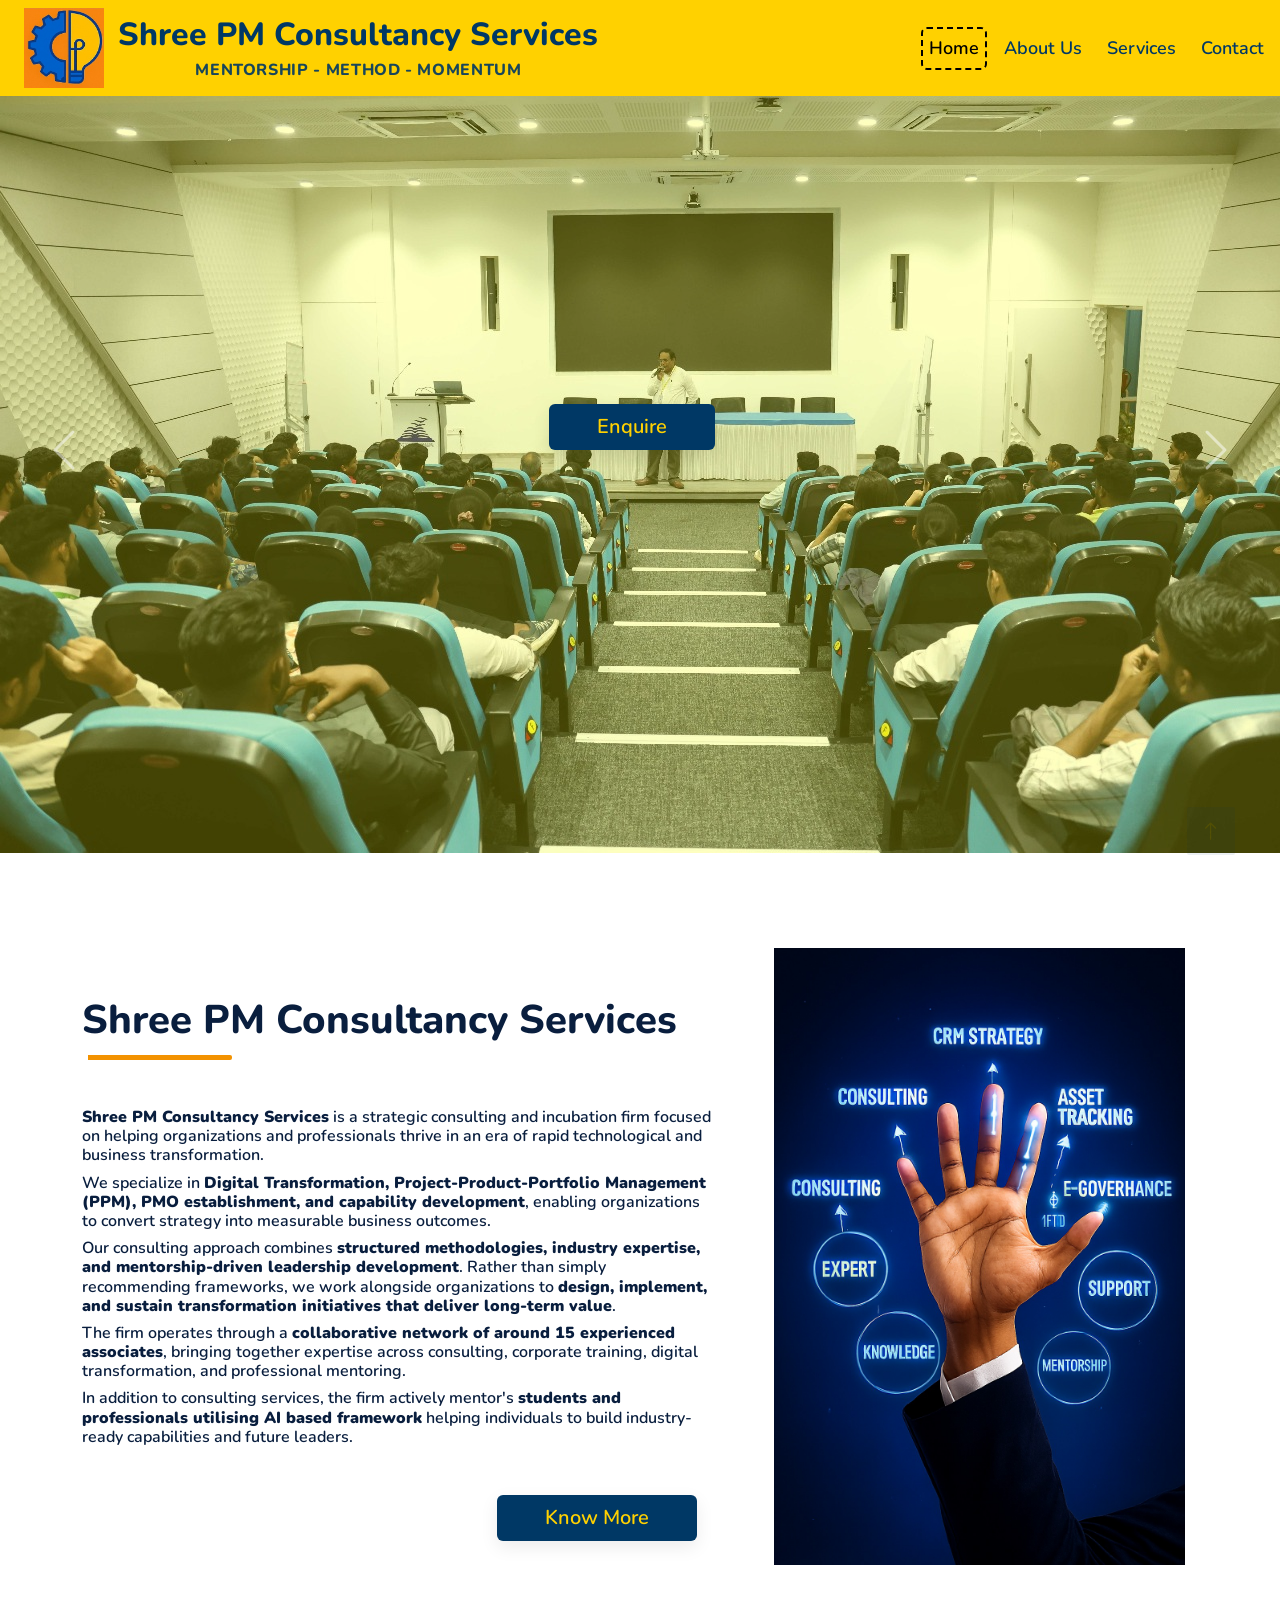
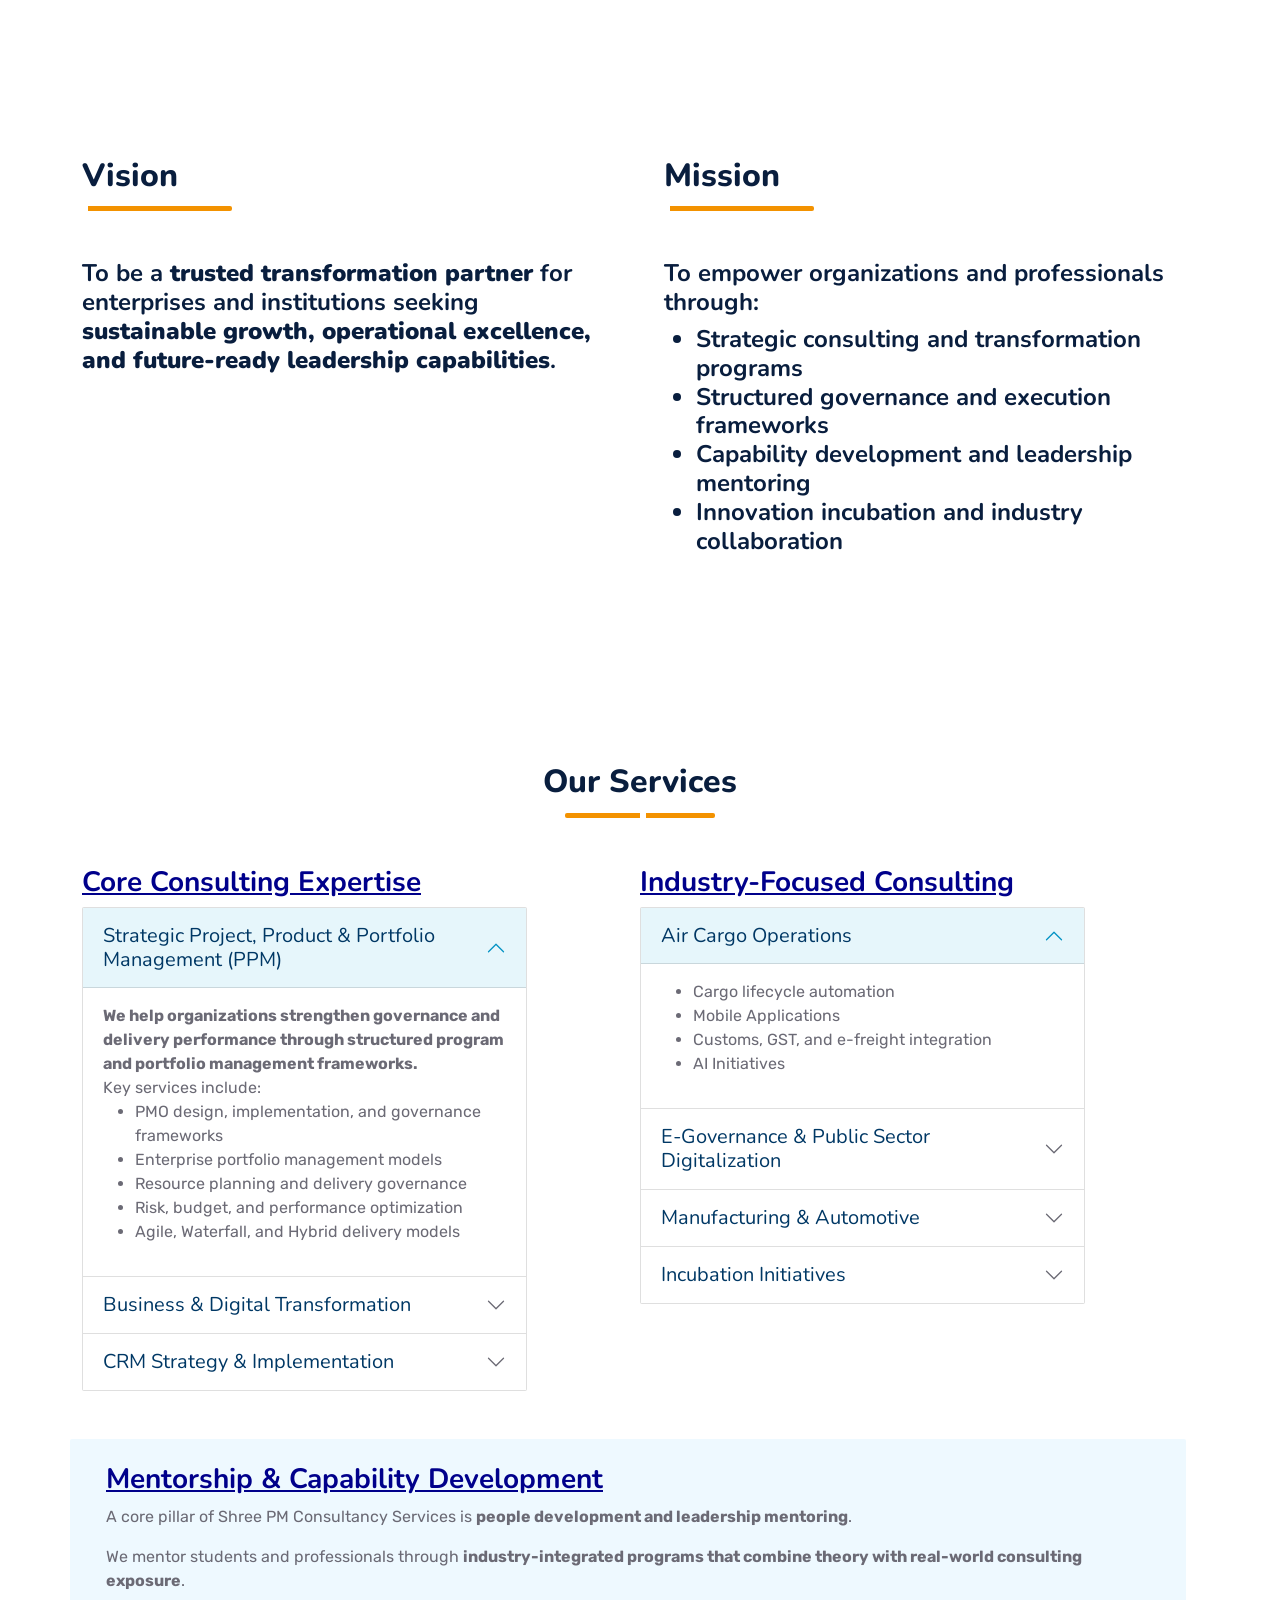
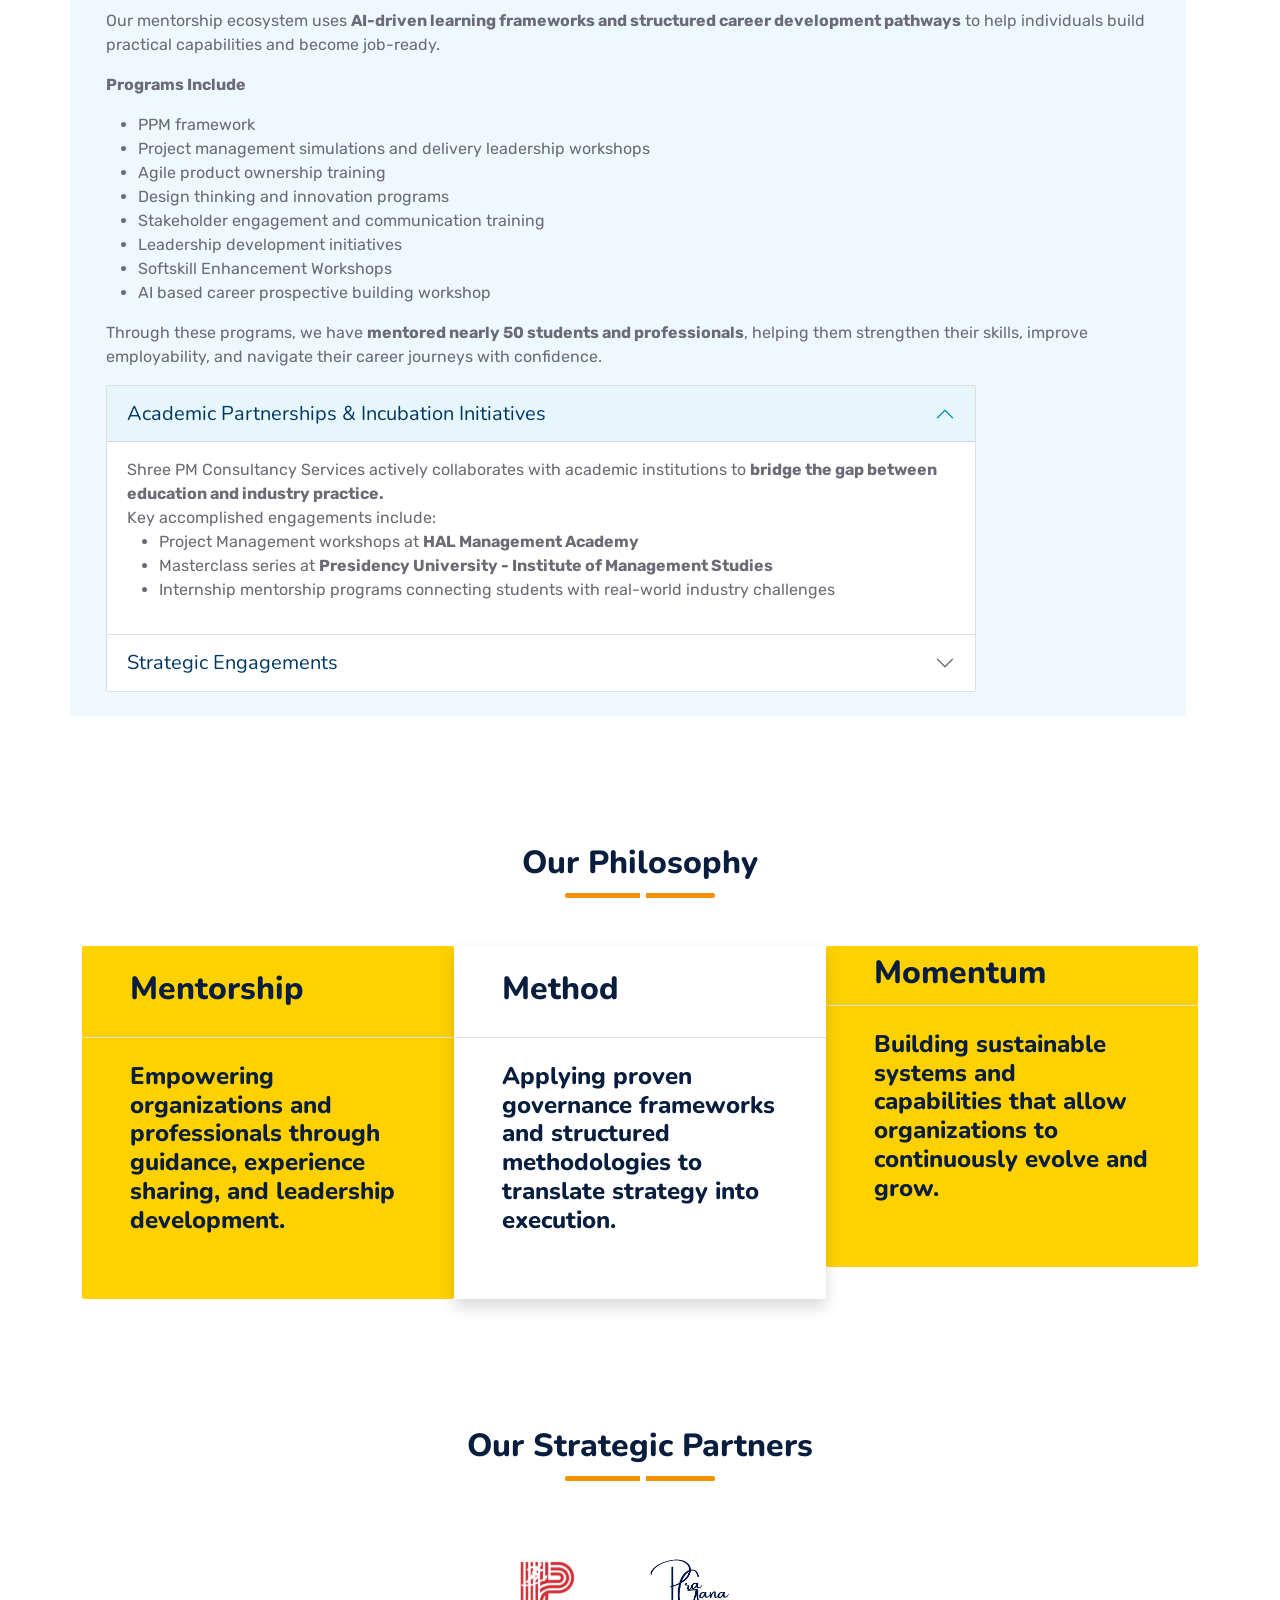
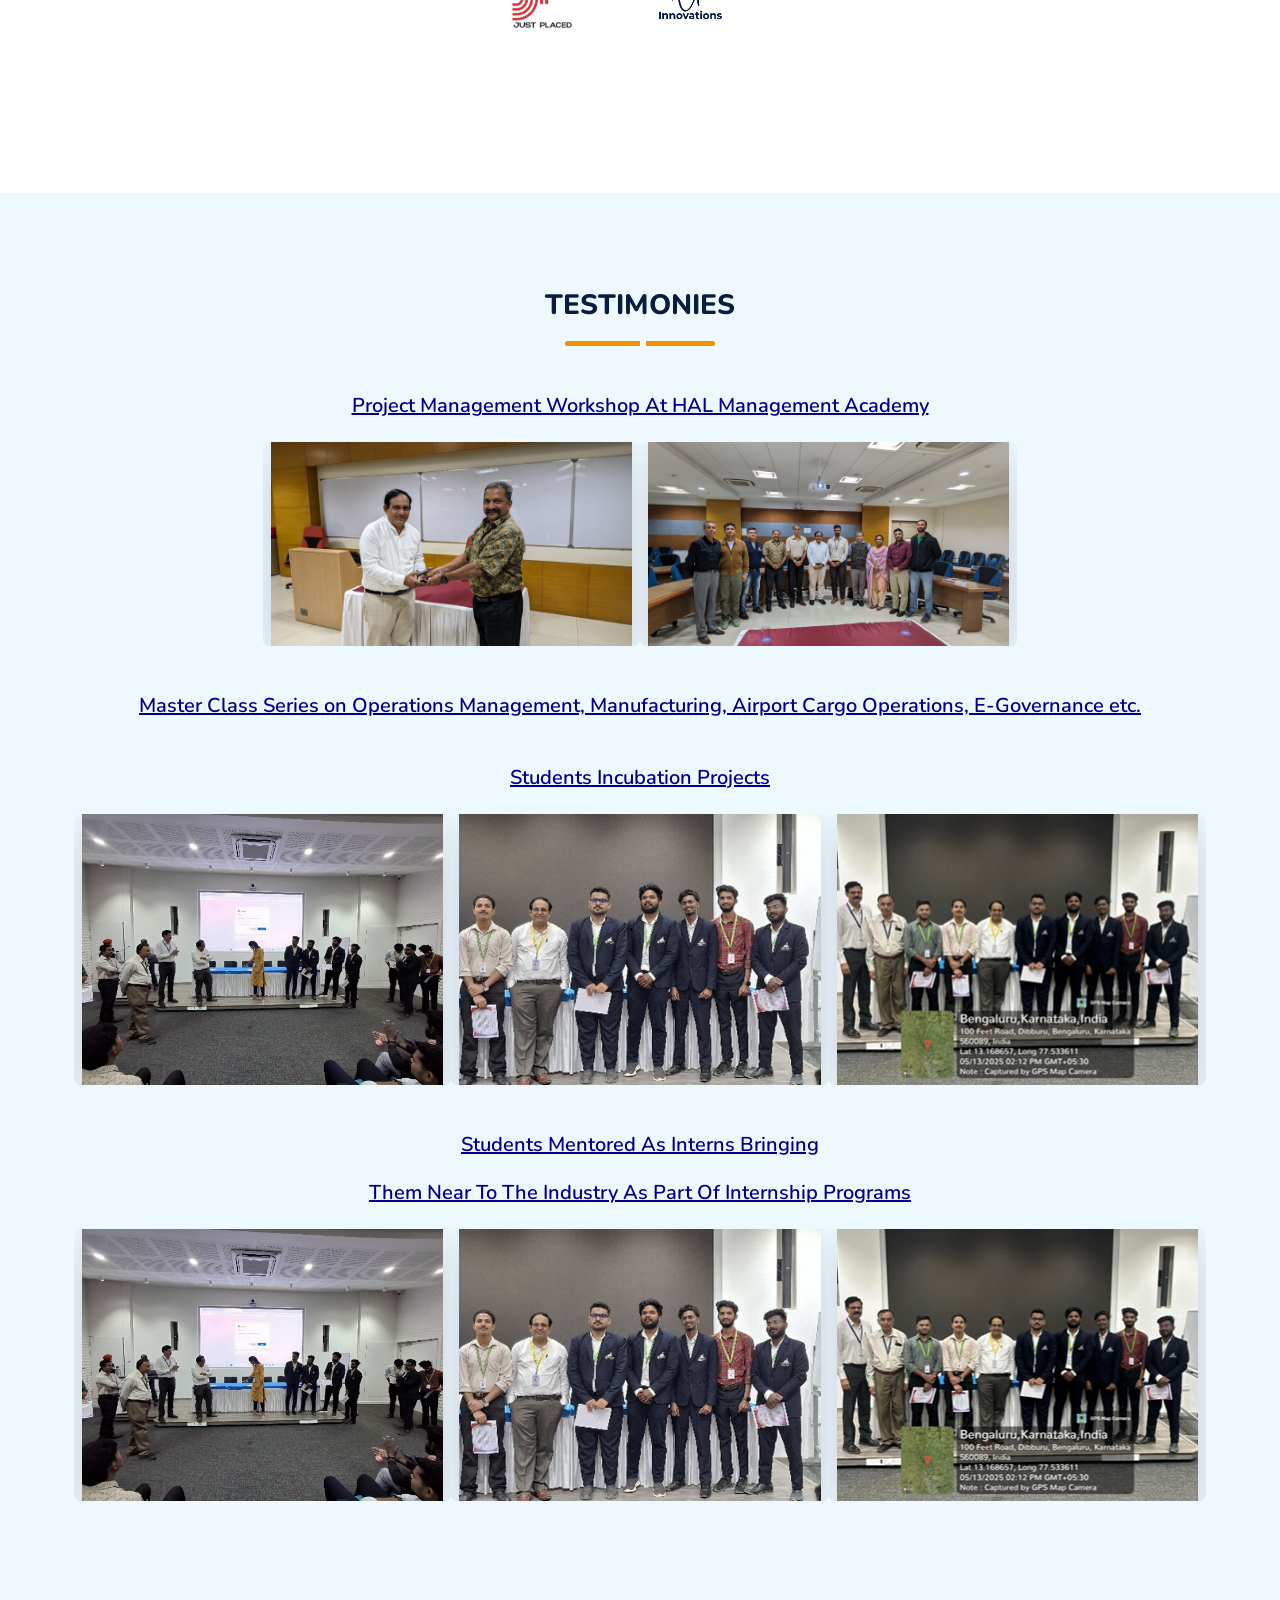
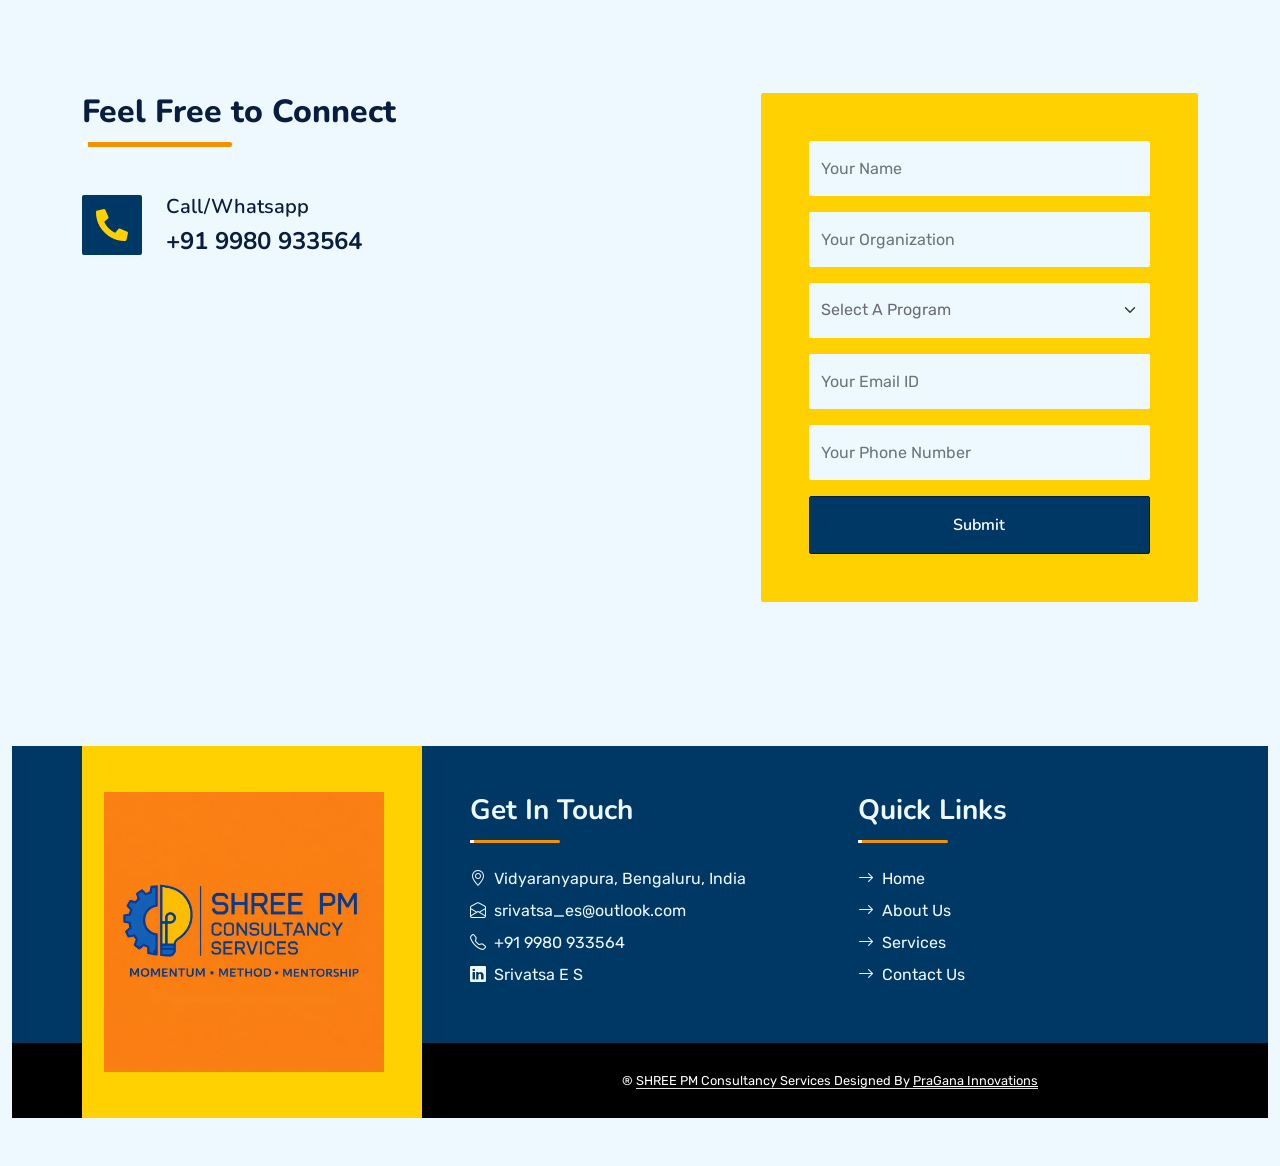
==== commit 4329e6bd: "Fixed review comments." ====
--- a/index.html
+++ b/index.html
@@ -209,7 +209,7 @@
                                     style="font-size:12px; display:inline-block; width:14px; height:14px; line-height:14px; text-align:center;"></i>
                                 Momentum
                             </h1> -->
-                            <a href="quote.html"
+                            <a href="#contact-form"
                                 class="btn btn-primary btn-enquire py-md-2 px-md-5 me-3 animated slideInLeft">
                                 Enquire
                             </a>
@@ -228,7 +228,7 @@
                                     Limited (HAL)</strong> Workshop on Project and
                                 Product Mangement
                             </h5>
-                            <a href="quote.html"
+                            <a href="#contact-form"
                                 class="btn btn-primary btn-enquire py-md-2 px-md-5 me-3 animated slideInLeft">
                                 Enquire
                             </a>
@@ -247,7 +247,7 @@
                                 Operations Mangement in Air Cargo Handling at <br> <strong>Presidency
                                     University</strong>
                             </h5> -->
-                            <a href="quote.html"
+                            <a href="#contact-form"
                                 class="btn btn-primary btn-enquire py-md-2 px-md-5 me-3 animated slideInLeft">
                                 Enquire
                             </a>
@@ -265,7 +265,7 @@
                             <!-- <h5 class="text-dark text-uppercase mb-3 animated slideInDown">internship Program Success
                                 Certificate Distribution at <br> <strong>Presidency University</strong>
                             </h5> -->
-                            <a href="quote.html"
+                            <a href="#contact-form"
                                 class="btn btn-primary btn-enquire py-md-2 px-md-5 me-3 animated slideInLeft">
                                 Enquire
                             </a>
@@ -1011,14 +1011,14 @@
 
             <div class="text-center mb-5">
                 <h5 class="text-primary fw-semibold text-decoration-underline mb-4 test-text">
-                    Masterclasses At Presidency University
+                    Master Class Series on Operations Management, Manufacturing, Airport Cargo Operations, E-Governance etc.
                 </h5>
             </div>
 
             <!-- Testimony 2 -->
             <div class="text-center mb-5">
                 <h5 class="text-primary fw-semibold text-decoration-underline mb-4 test-text">
-                    Students Incubation Projects: Manipal Institute Of Technology
+                    Students Incubation Projects
                 </h5>
                 <div class="row justify-content-center g-3 ">
                     <div class="col-md-4 col-12 zoom-container">
@@ -1077,7 +1077,7 @@
 
 
         <!-- Quote Start -->
-        <div class="container-fluid py-5 wow fadeInUp" data-wow-delay="0.1s">
+        <div id="contact-form" class="container-fluid py-5 wow fadeInUp" data-wow-delay="0.1s">
             <div class="container py-5">
                 <div class="row g-5">
                     <div class="col-lg-7">
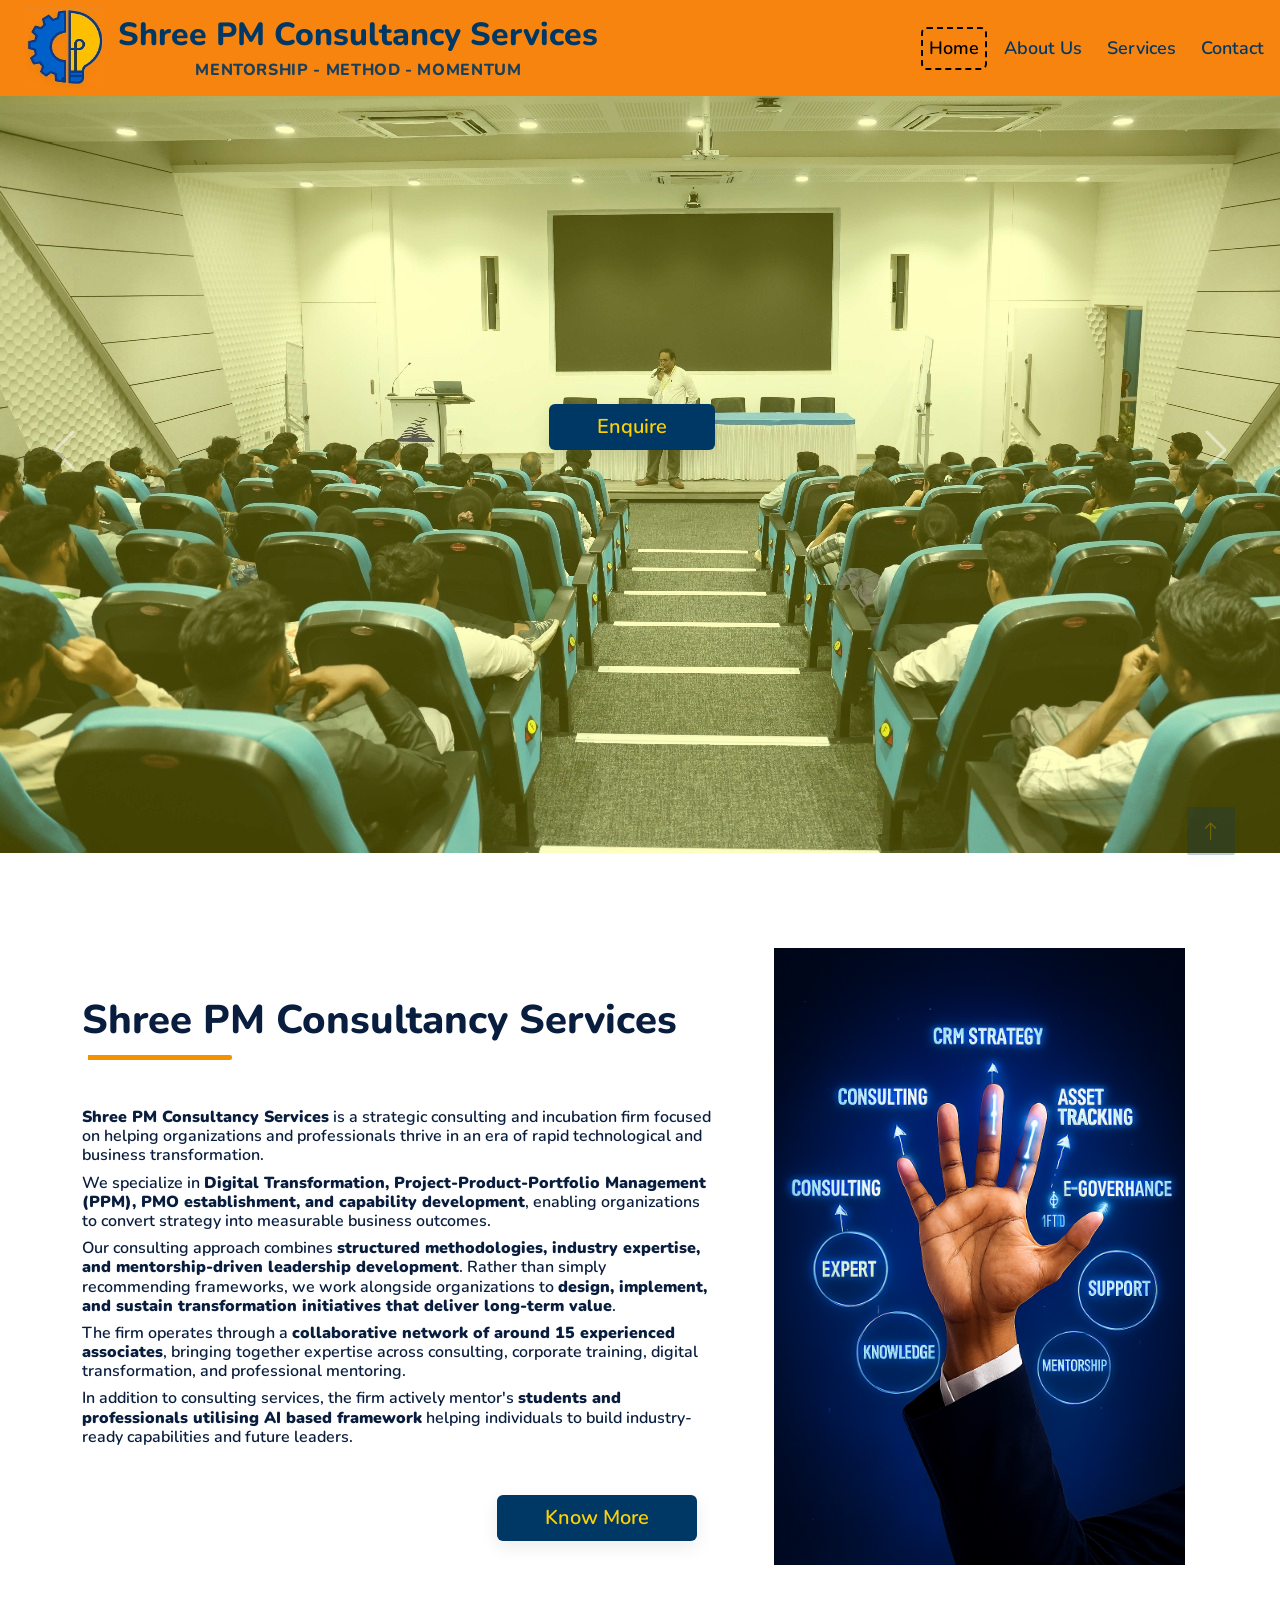
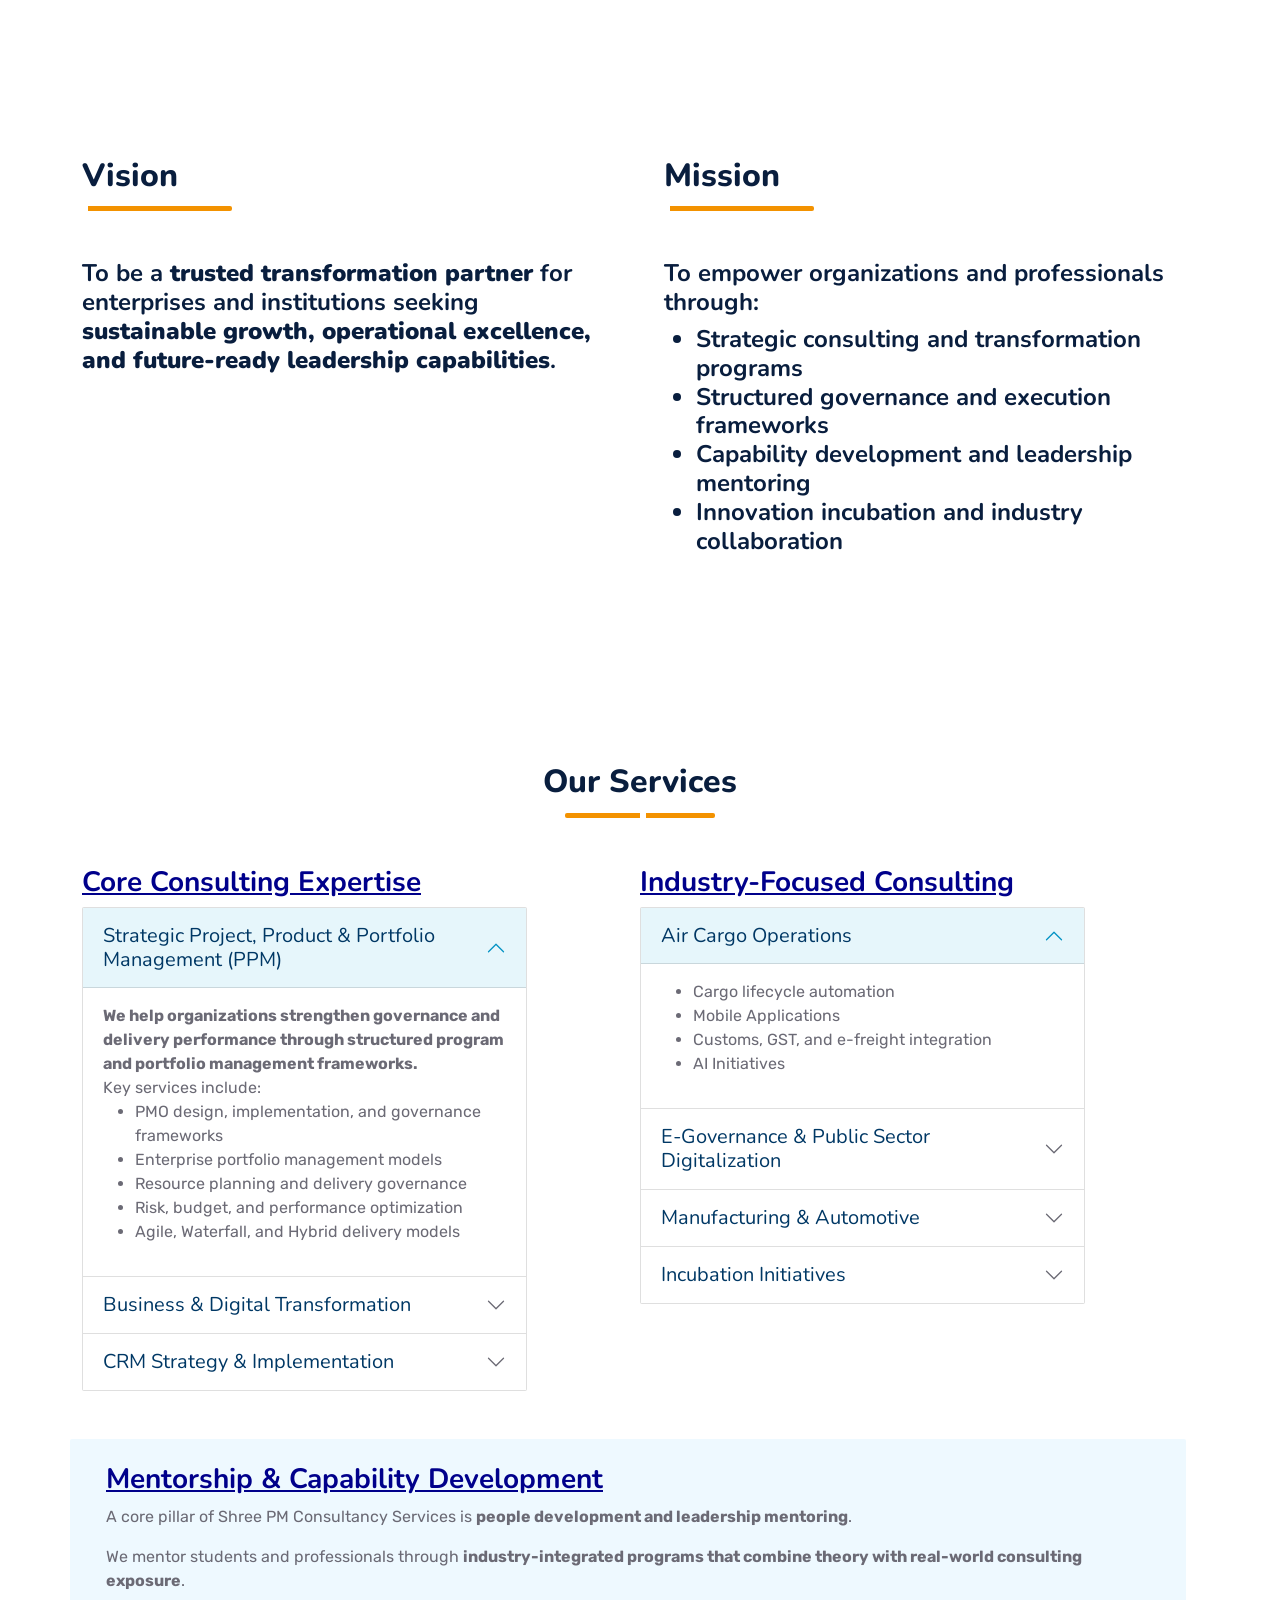
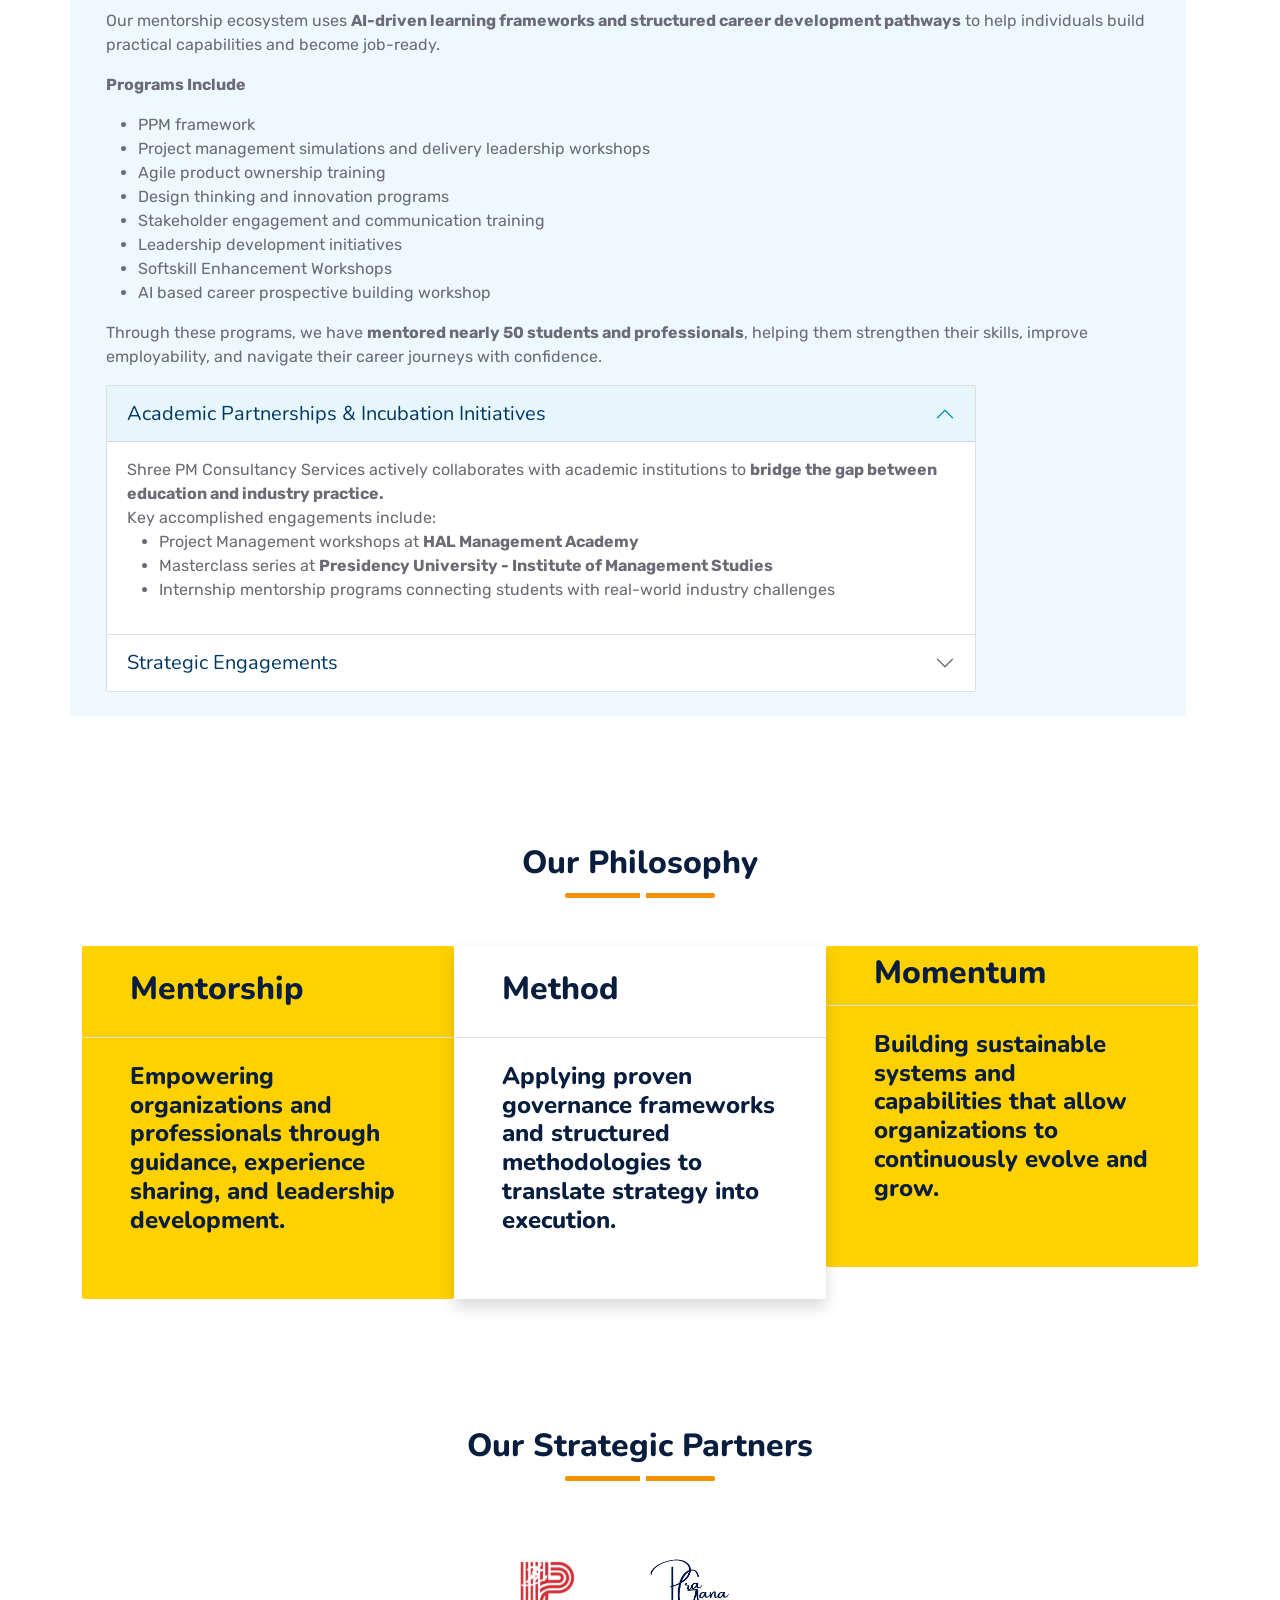
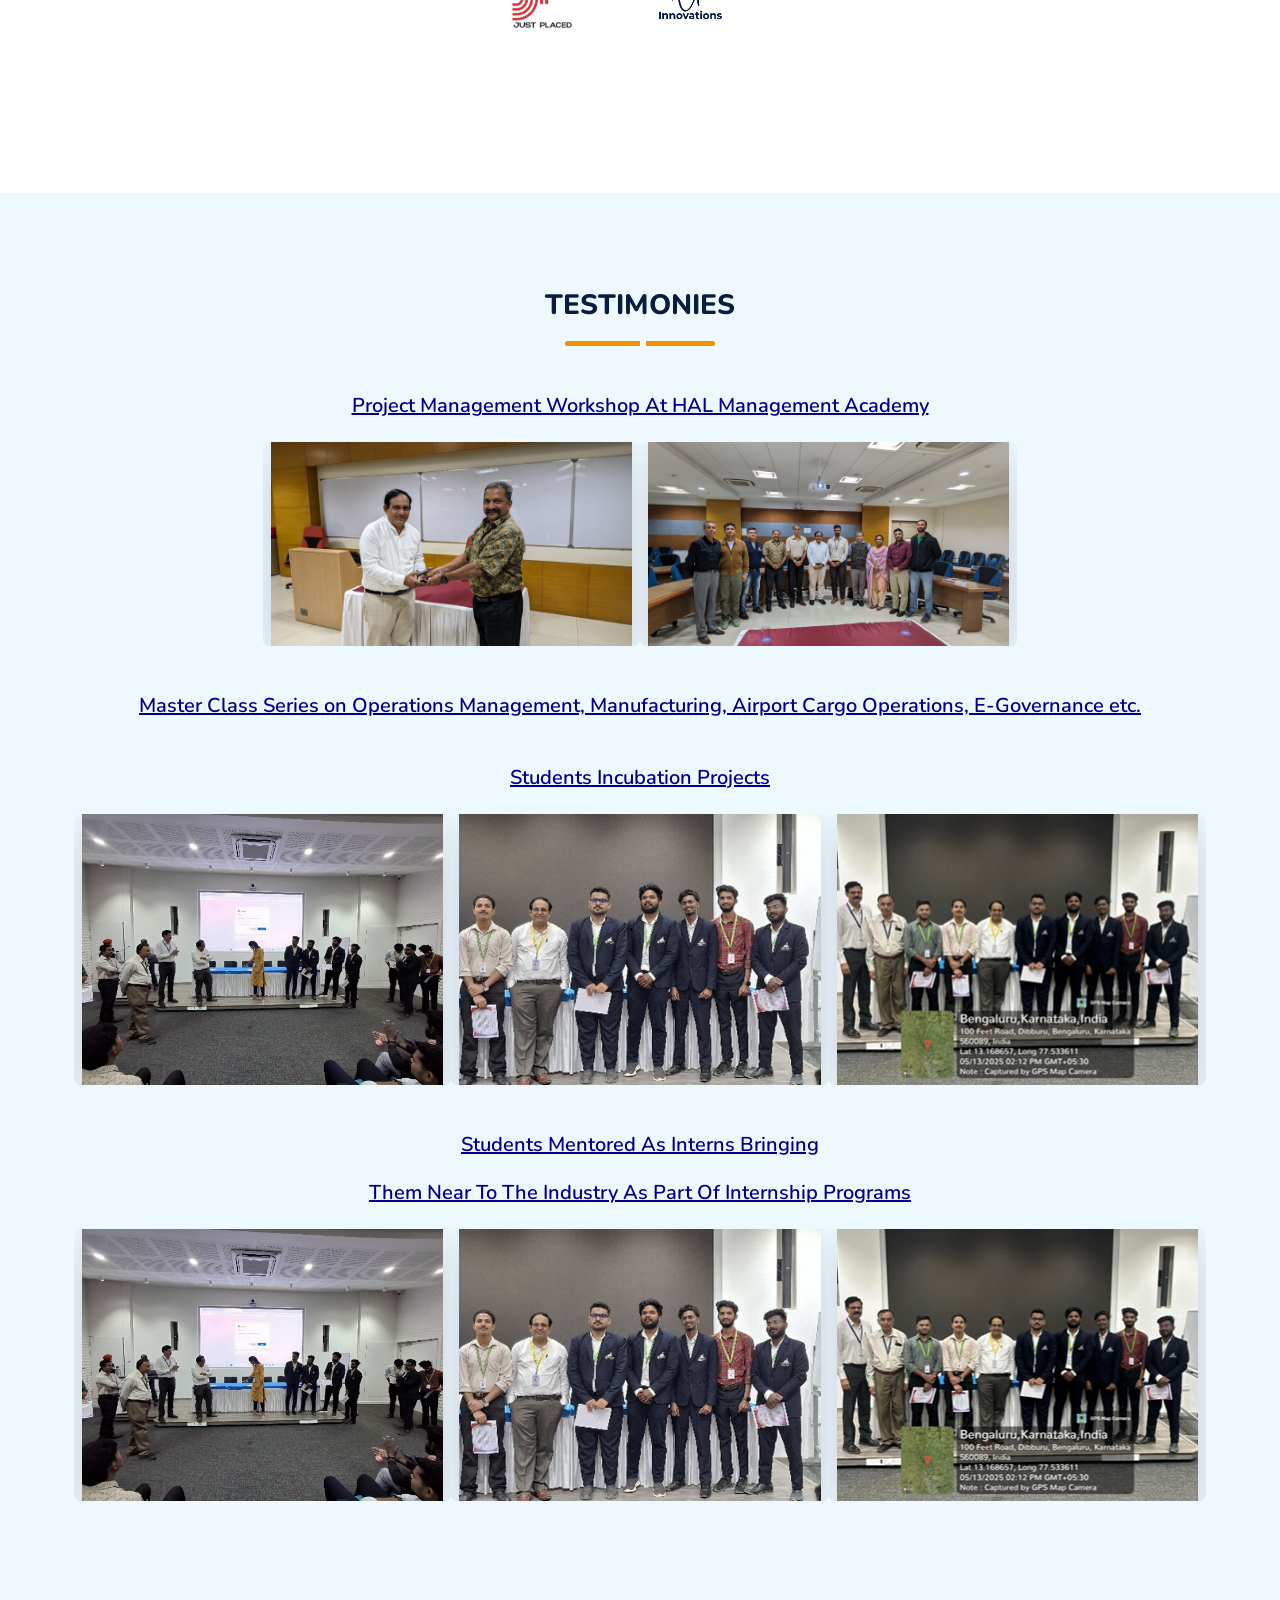
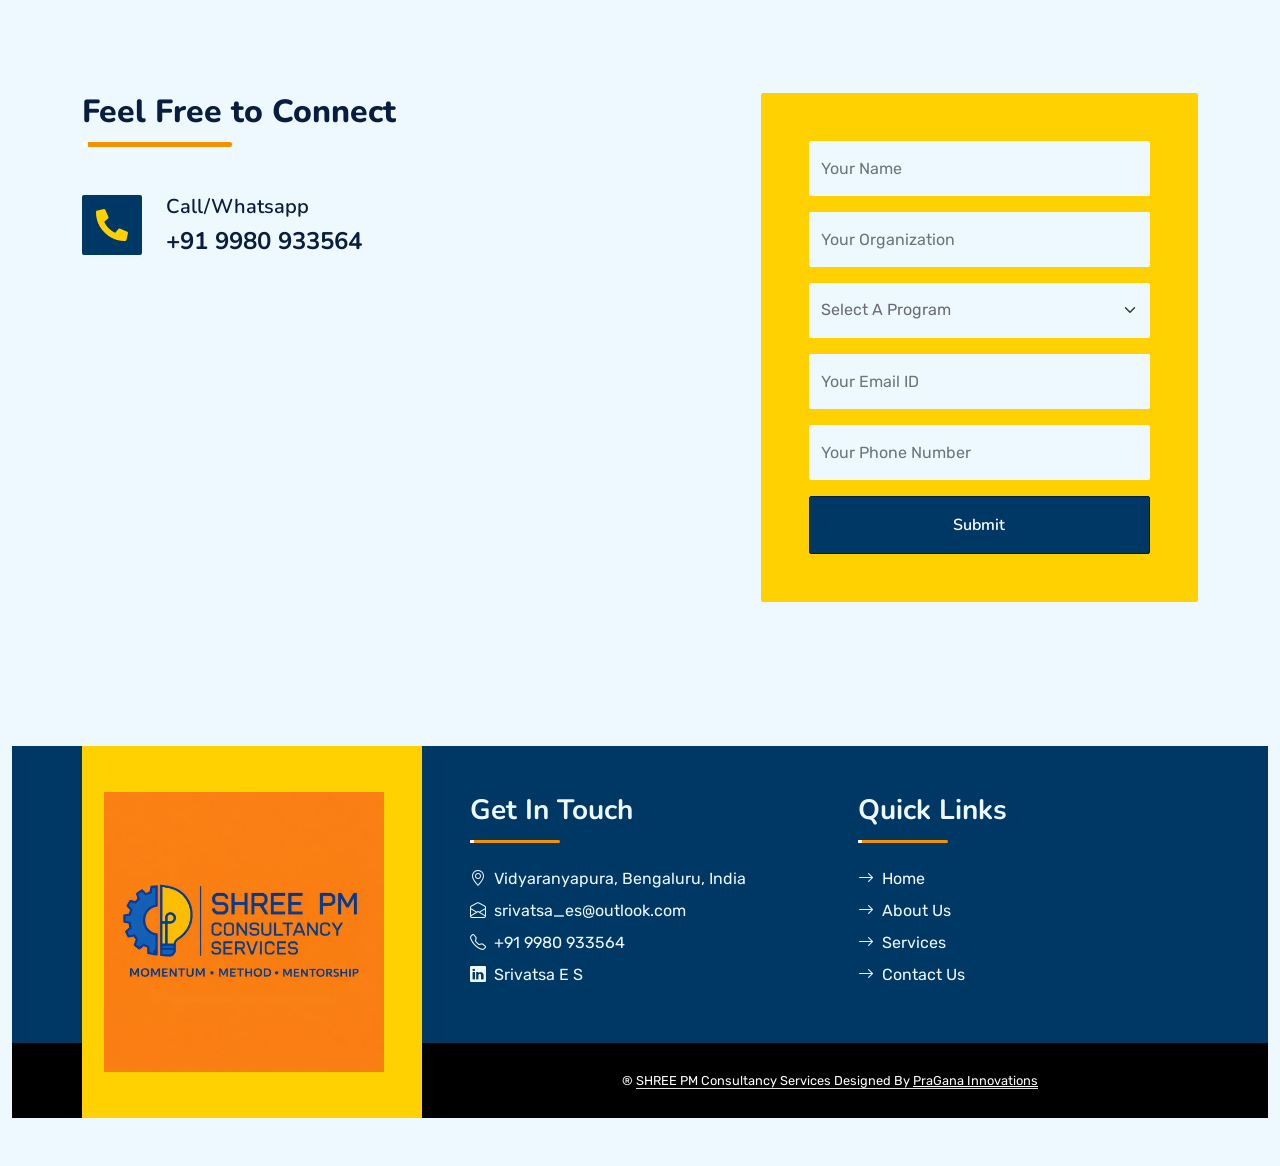
==== commit 4ac5fe5f: "Added nav bg color as orange" ====
--- a/index.html
+++ b/index.html
@@ -149,7 +149,7 @@
         }
     </style>
     <div class="container-fluid position-relative p-0">
-        <nav class="navbar navbar-expand-lg navbar-dark px-3 py-2 py-lg-0 d-flex justify-content-end bg-primary">
+        <nav class="navbar navbar-expand-lg navbar-dark px-3 py-2 py-lg-0 d-flex justify-content-end bg-orange">
             <a href="index.html" class="navbar-brand p-2 d-flex">
                 <img src="img/half-logo.jpg" alt="Logo" width="80" height="80">
                 <span>
@@ -1011,7 +1011,8 @@
 
             <div class="text-center mb-5">
                 <h5 class="text-primary fw-semibold text-decoration-underline mb-4 test-text">
-                    Master Class Series on Operations Management, Manufacturing, Airport Cargo Operations, E-Governance etc.
+                    Master Class Series on Operations Management, Manufacturing, Airport Cargo Operations, E-Governance
+                    etc.
                 </h5>
             </div>
 
@@ -1496,10 +1497,10 @@
 
         <!-- Template Javascript -->
         <script src="js/main.js"></script>
-        
+
         <!-- Form Submission Handler -->
         <script src="js/formSubmission.js"></script>
-        
+
         <script>
             // Service data for modal
             const serviceData = {
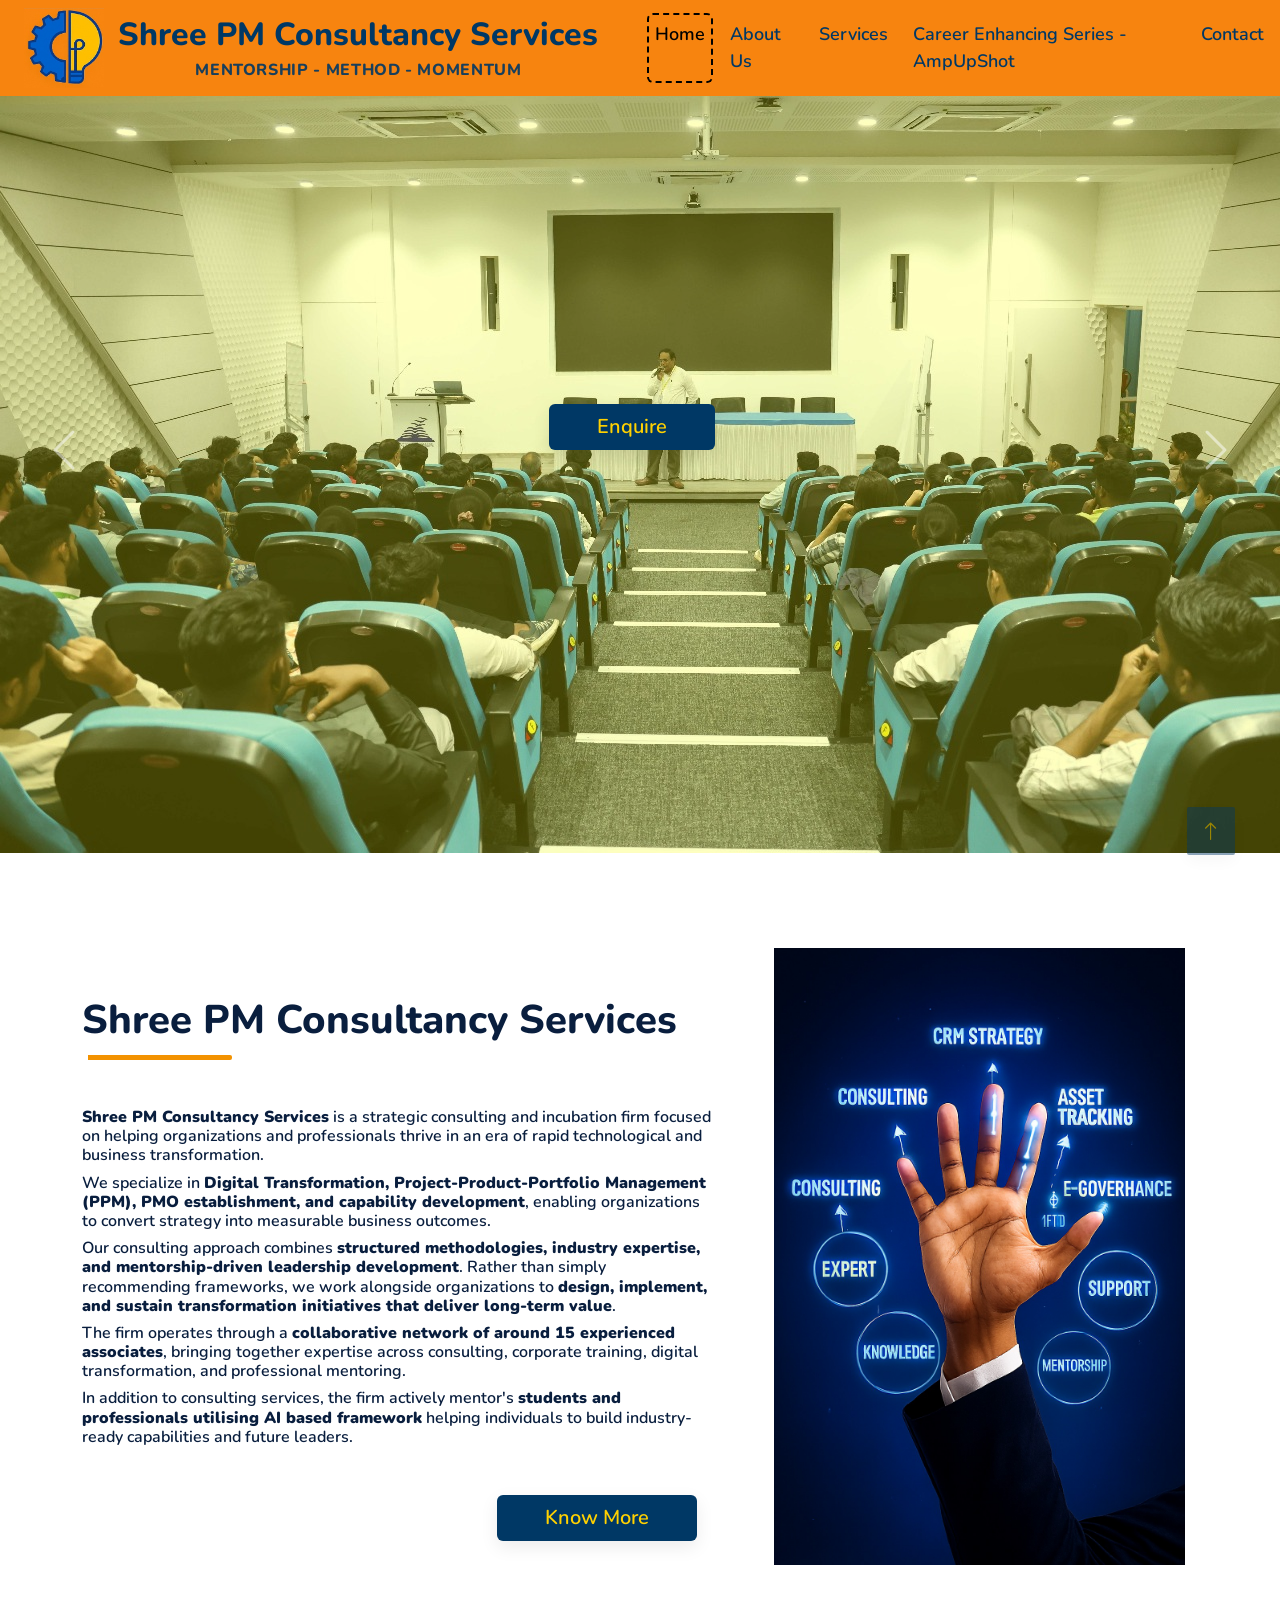
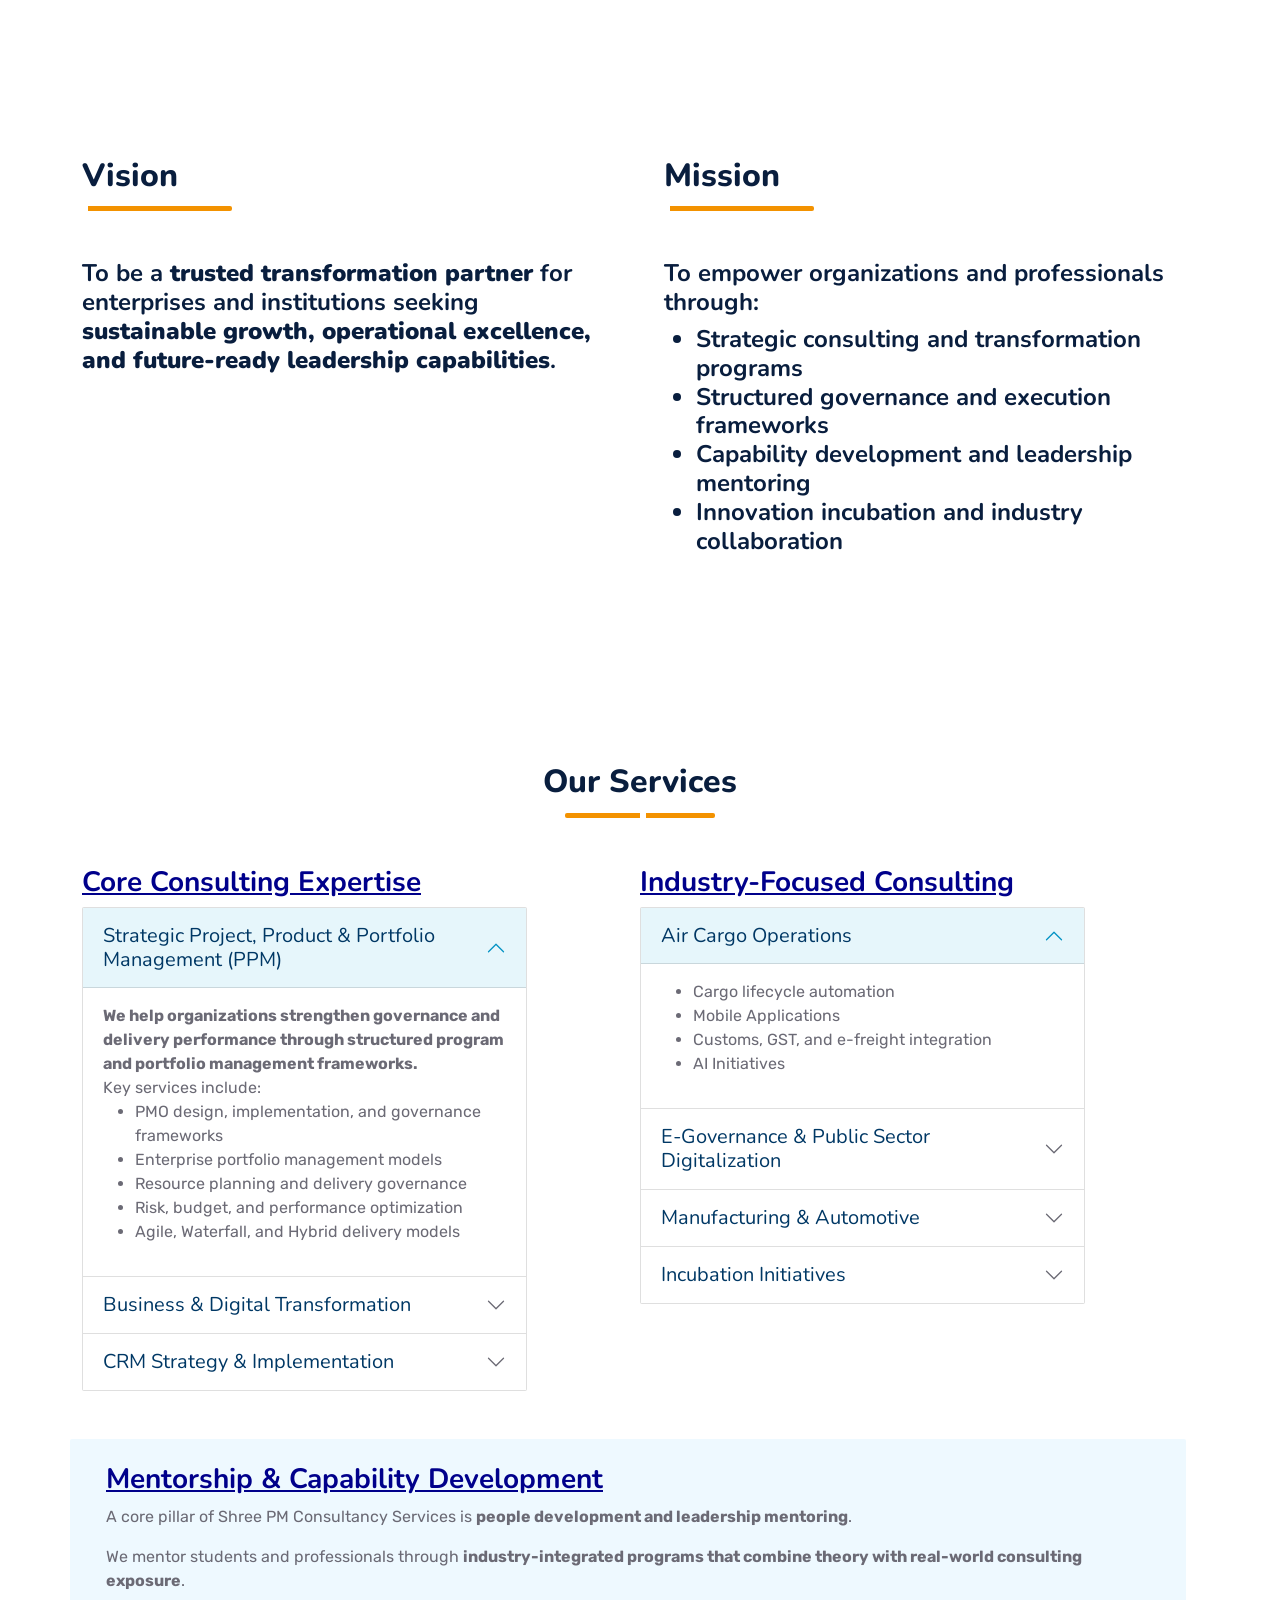
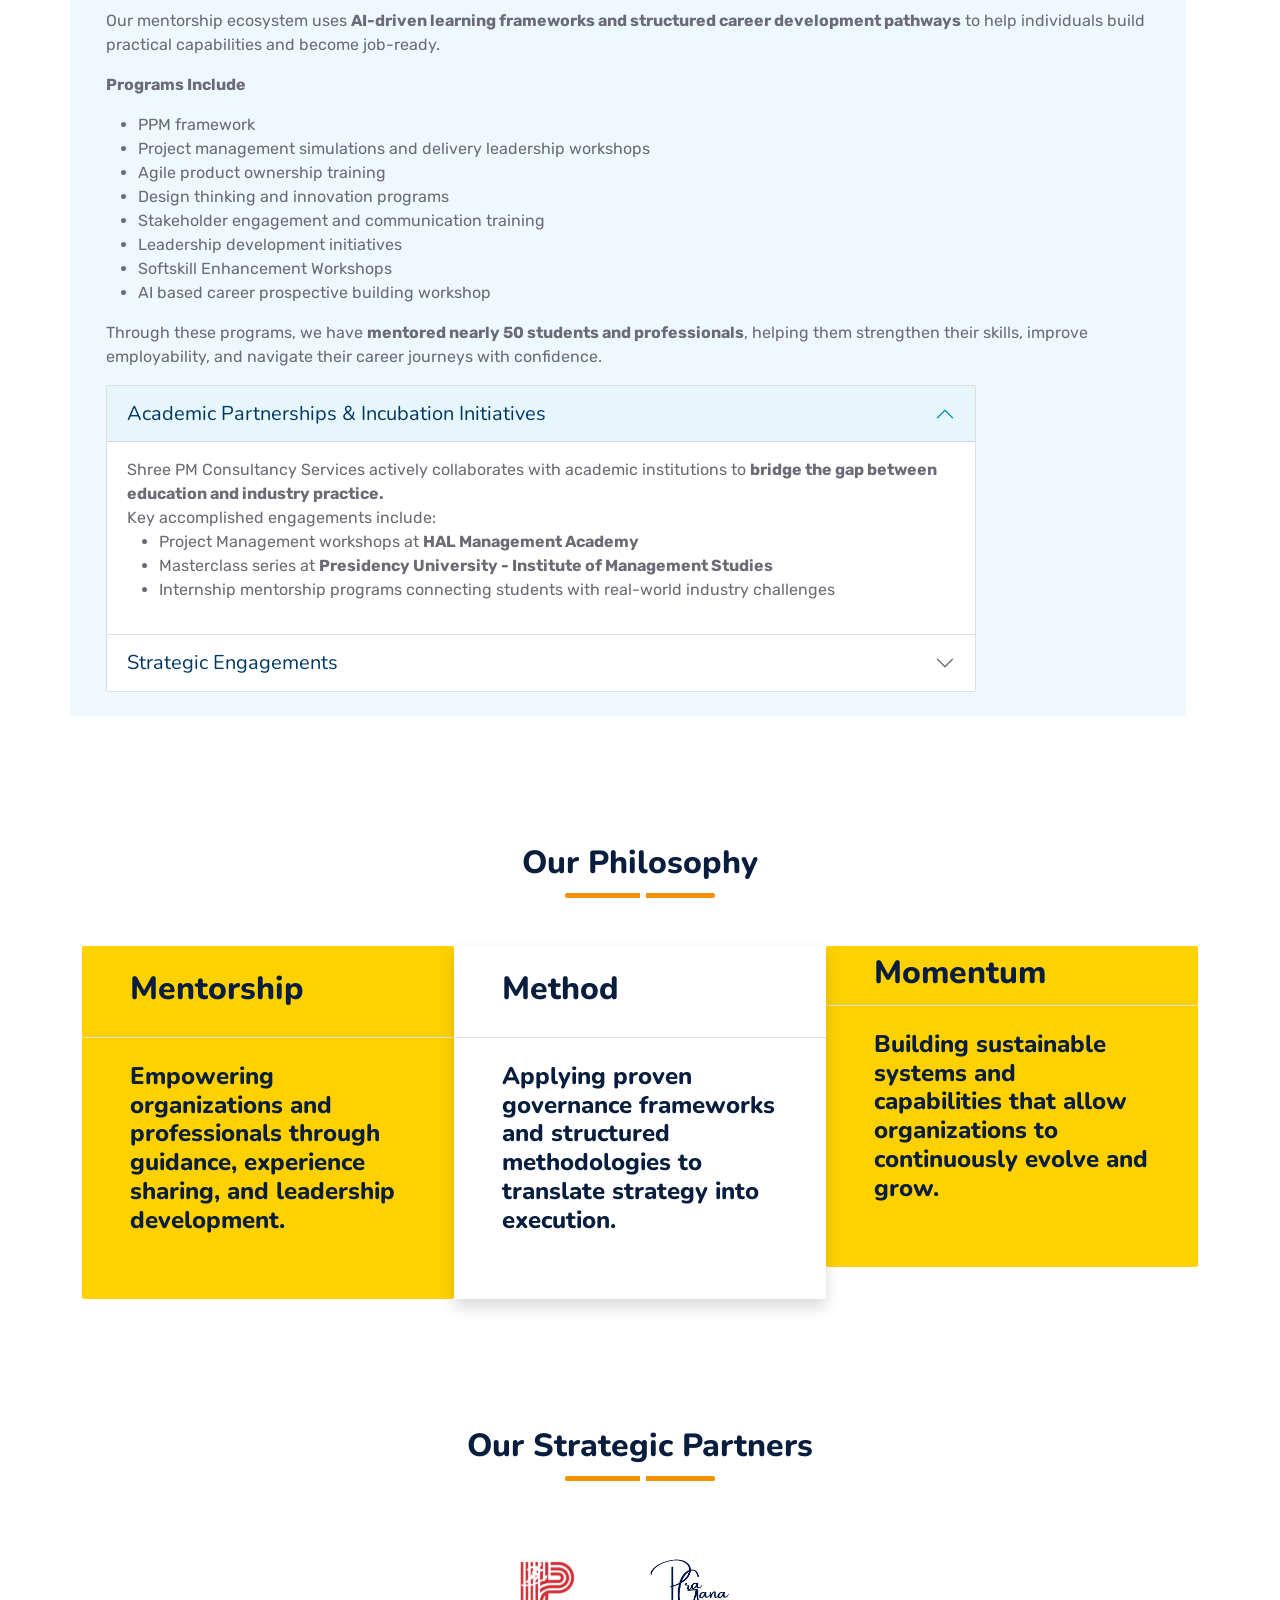
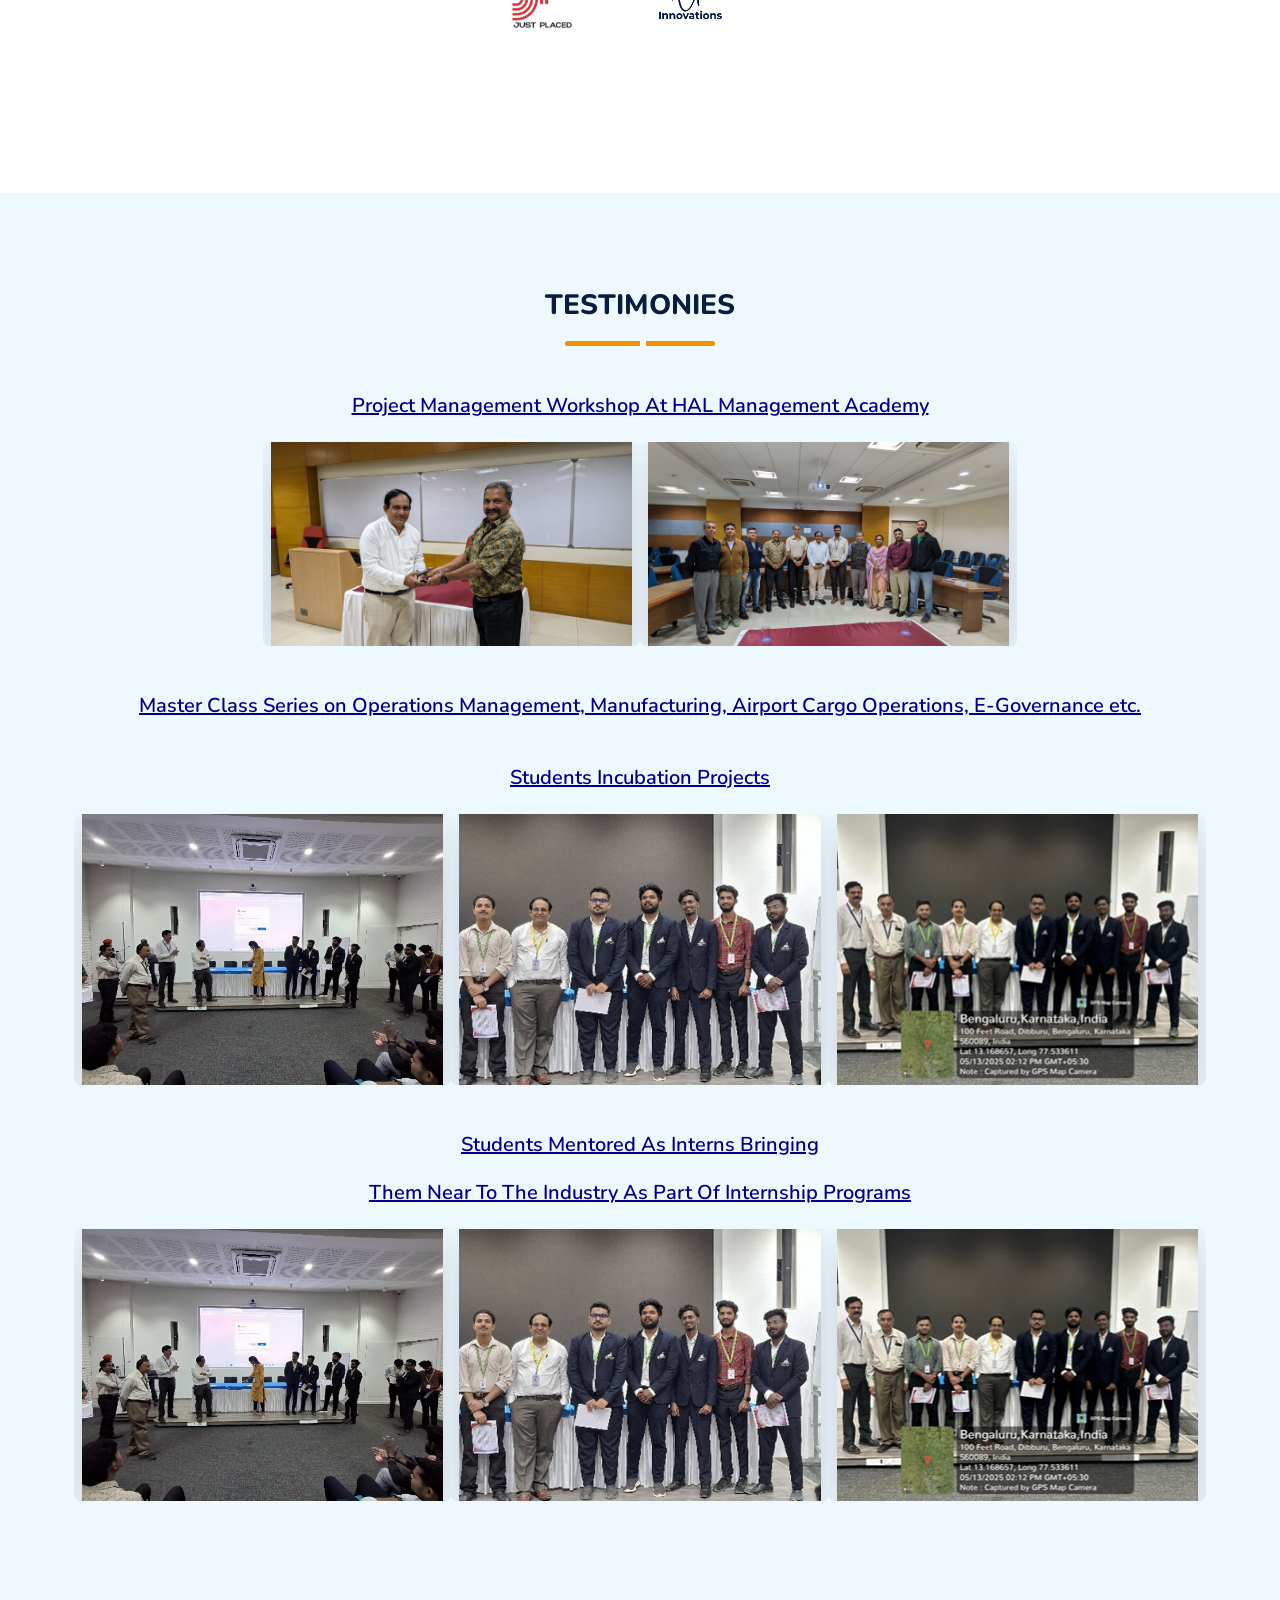
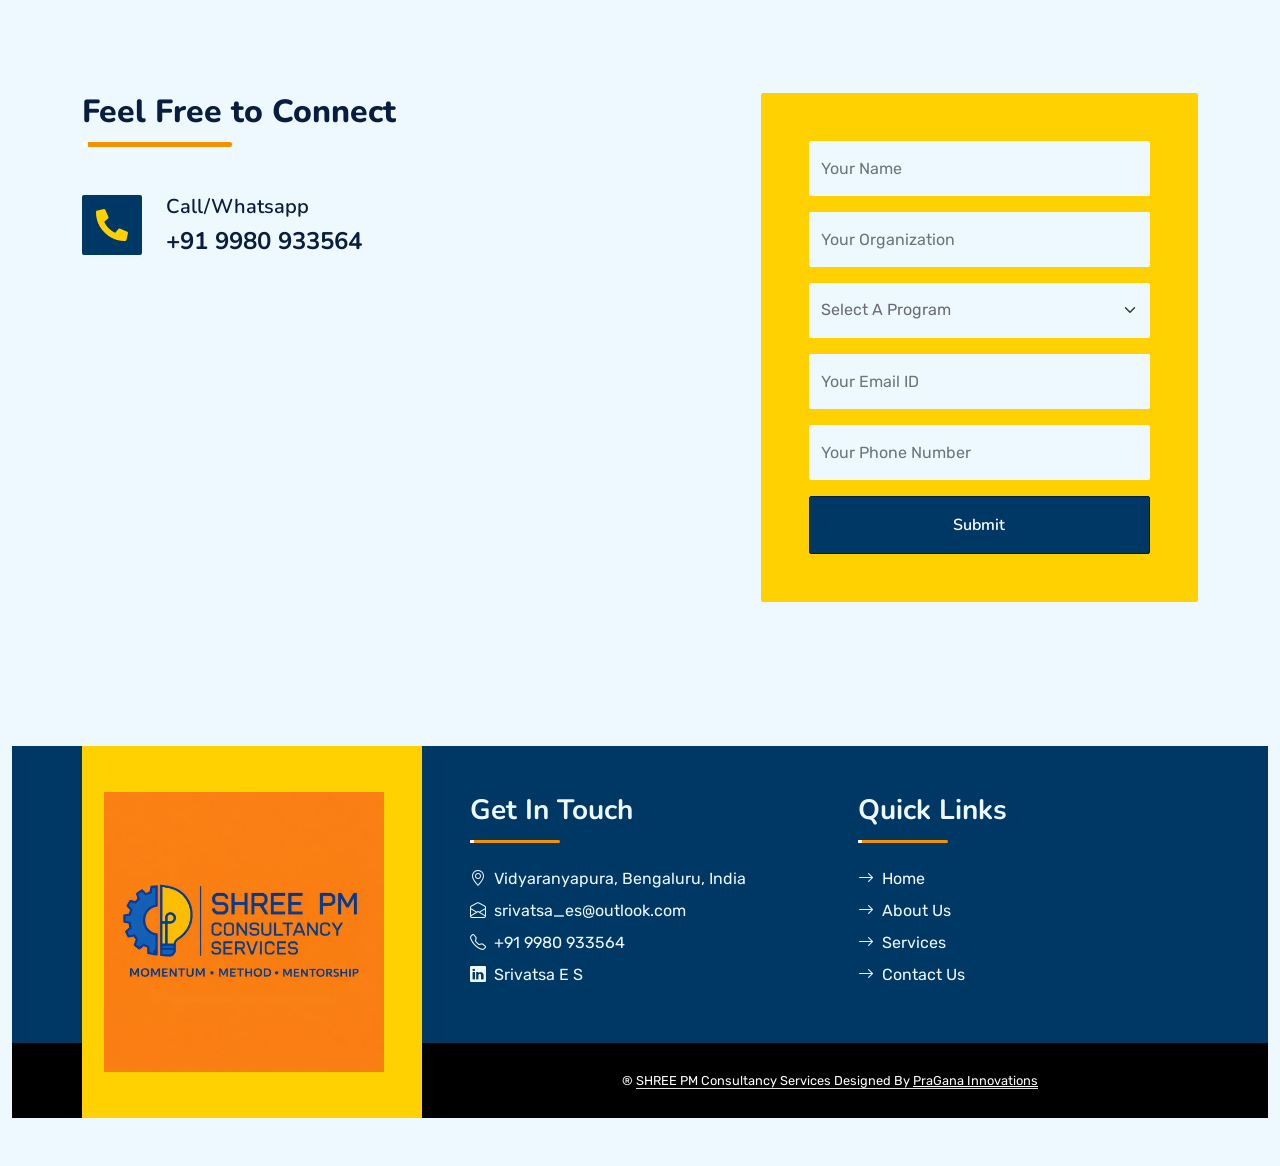
==== commit c3c25ecb: "feat/New Page: Added AmpupShot page. Co-authored-by: Copilot <copilot@github.com>" ====
--- a/index.html
+++ b/index.html
@@ -166,6 +166,7 @@
                     <a href="index.html" class="nav-item nav-link active">Home</a>
                     <a href="about.html" class="nav-item nav-link">About Us</a>
                     <a href="service.html" class="nav-item nav-link">Services</a>
+                    <a href="ampupshot.html" class="nav-item nav-link">Career Enhancing Series - AmpUpShot</a>
                     <!-- <div class="nav-item dropdown">
                         <a href="#" class="nav-link dropdown-toggle" data-bs-toggle="dropdown">Blog</a>
                         <div class="dropdown-menu m-0">
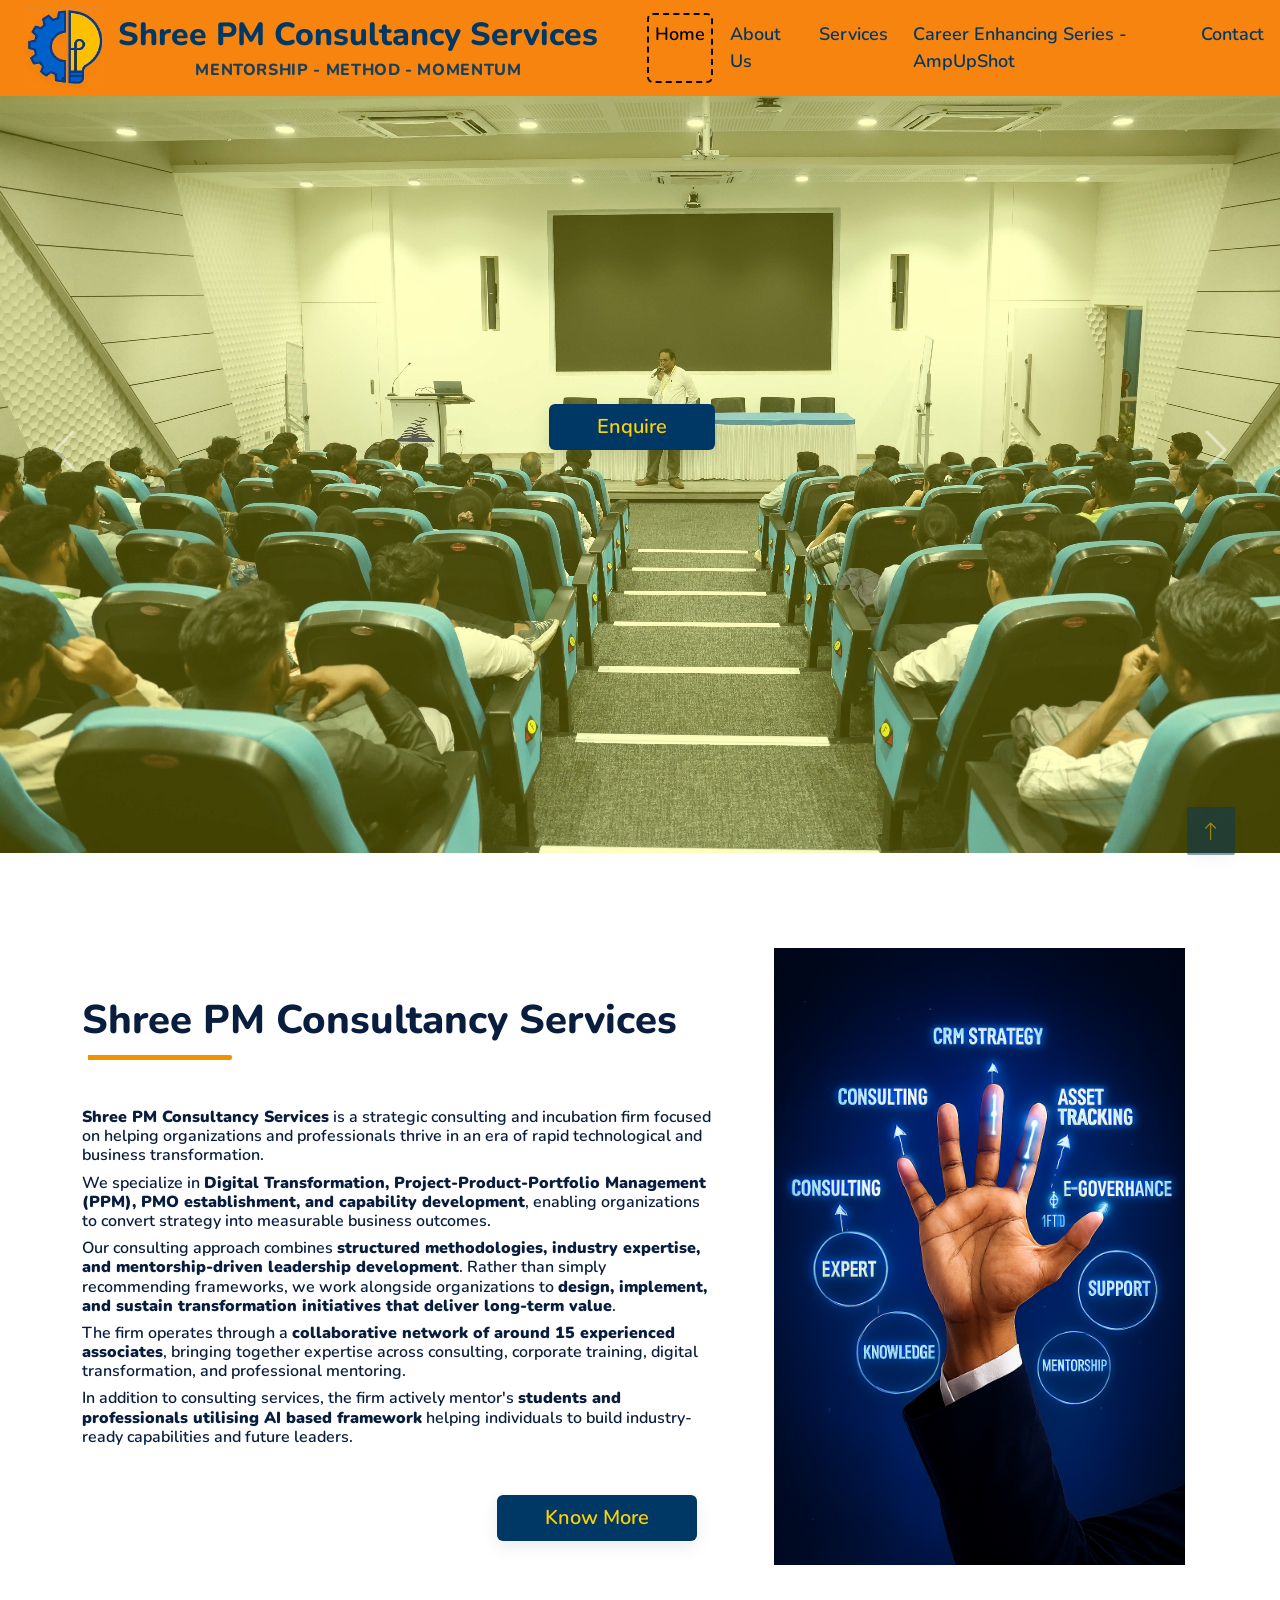
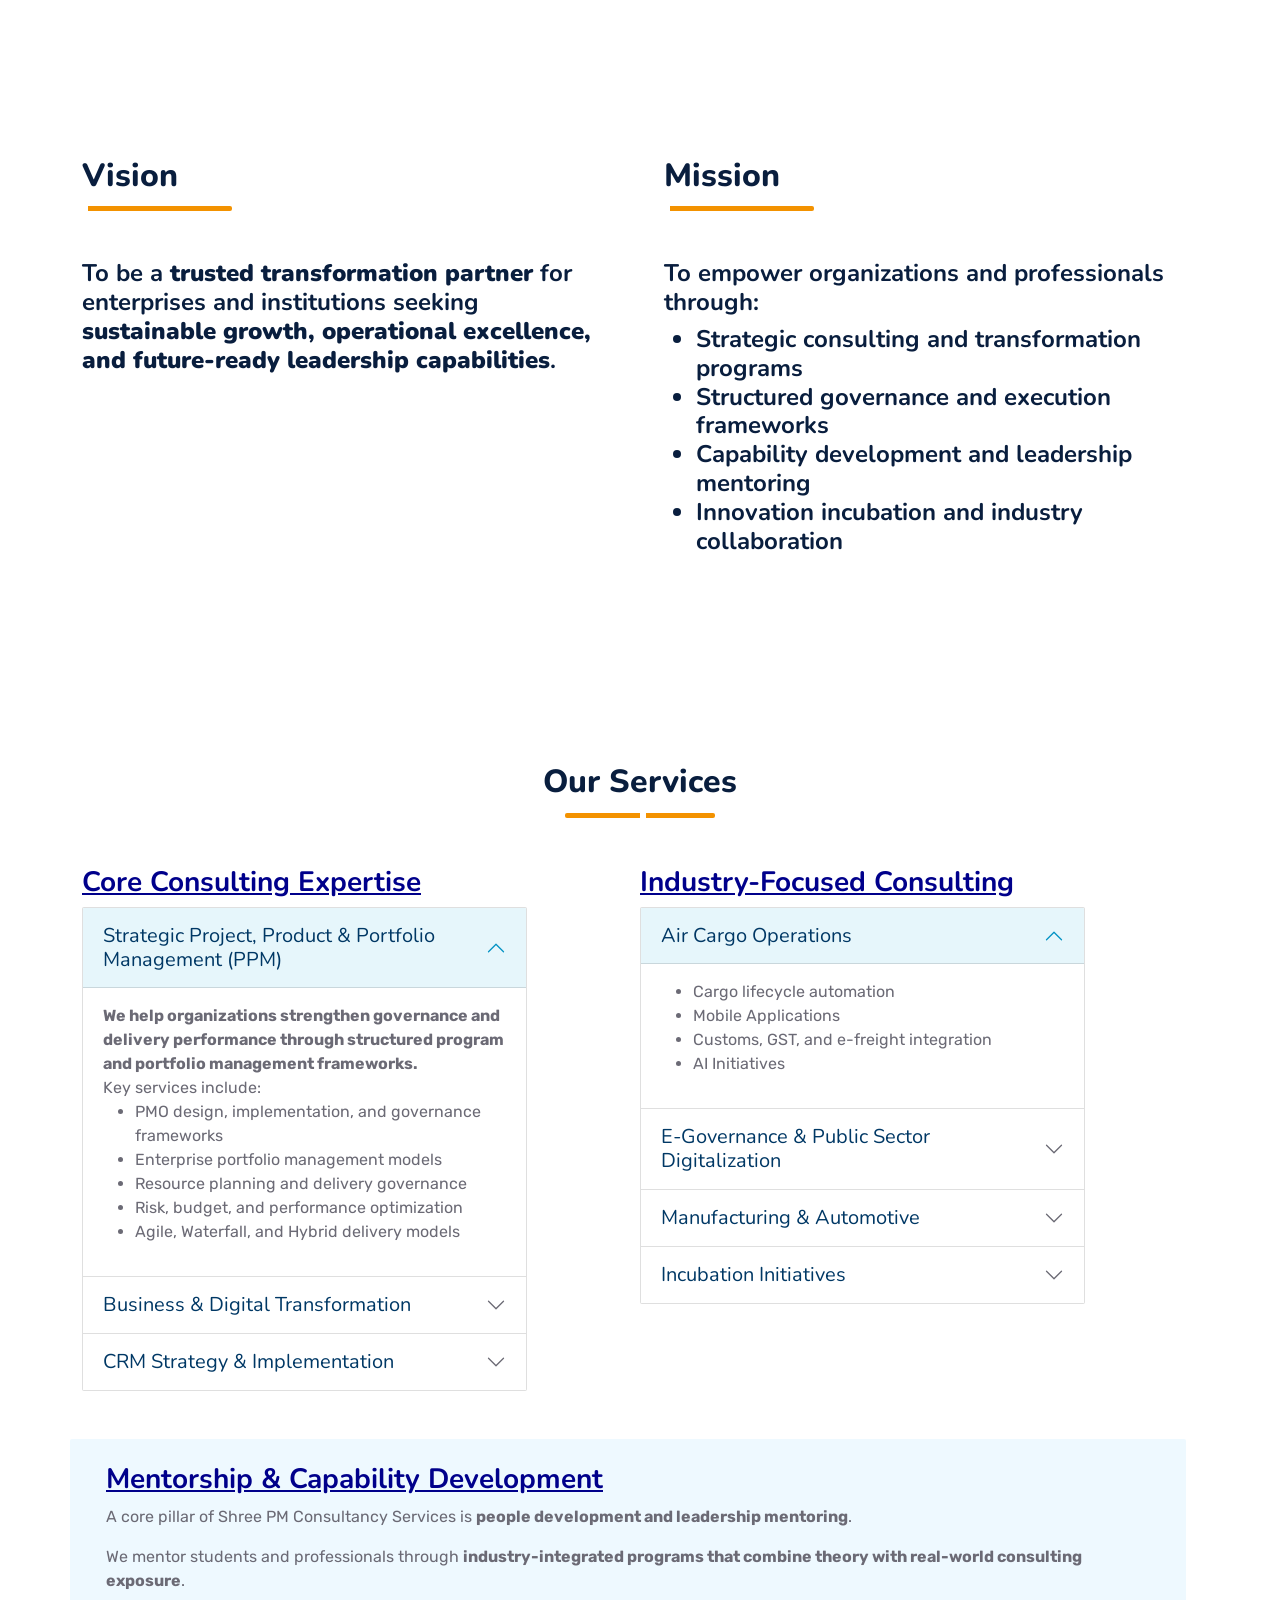
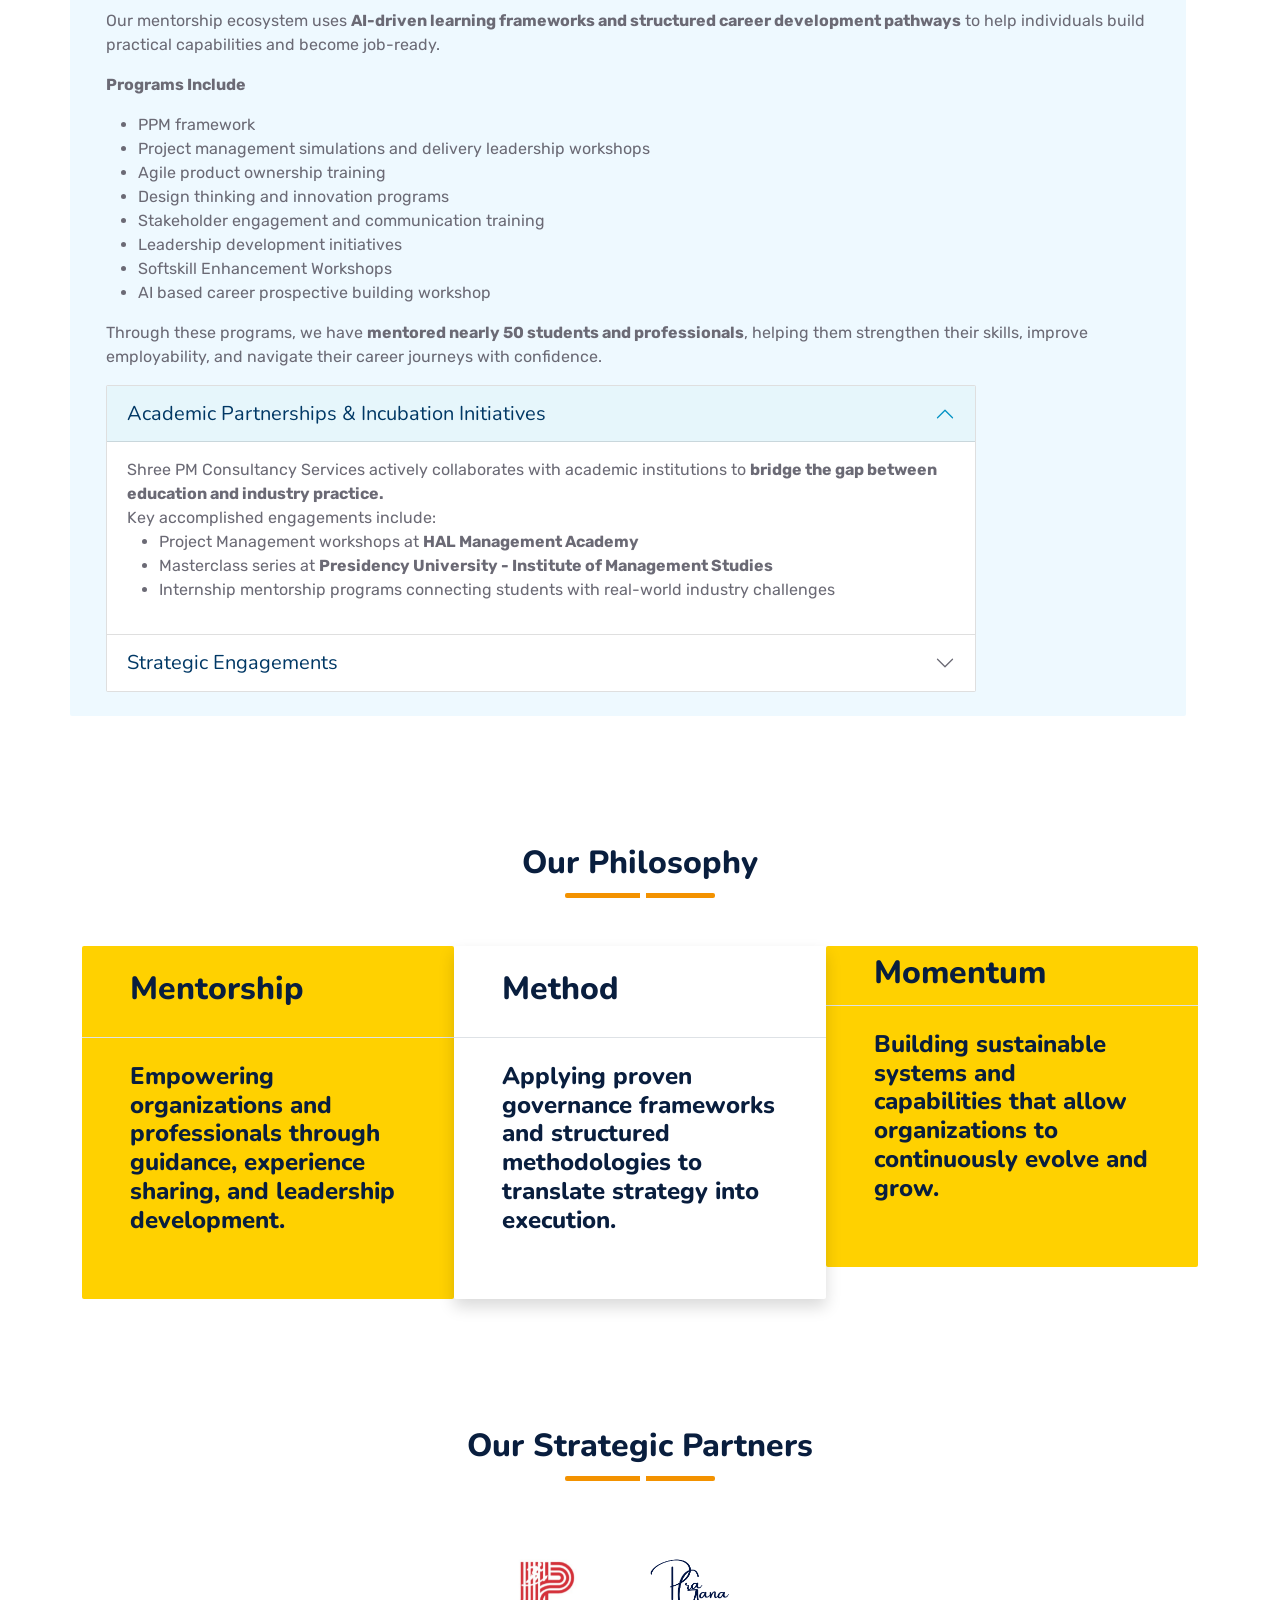
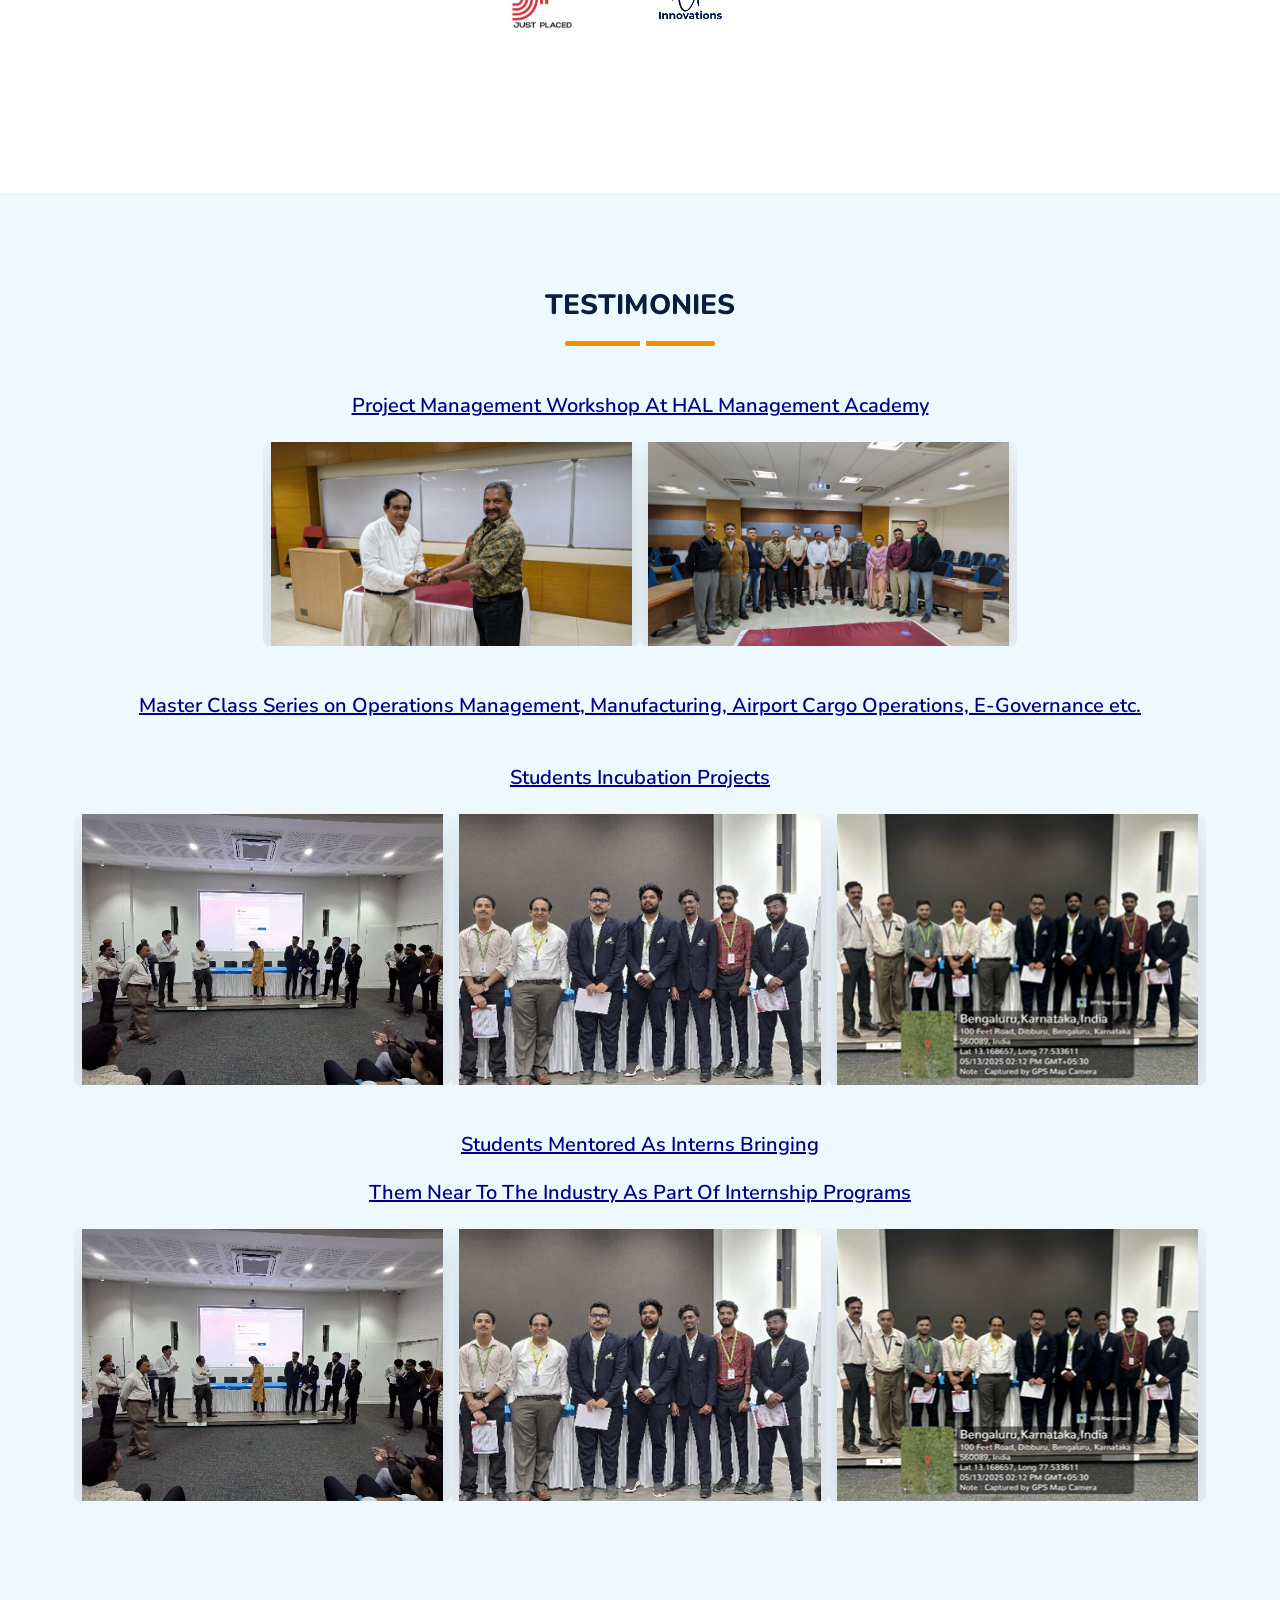
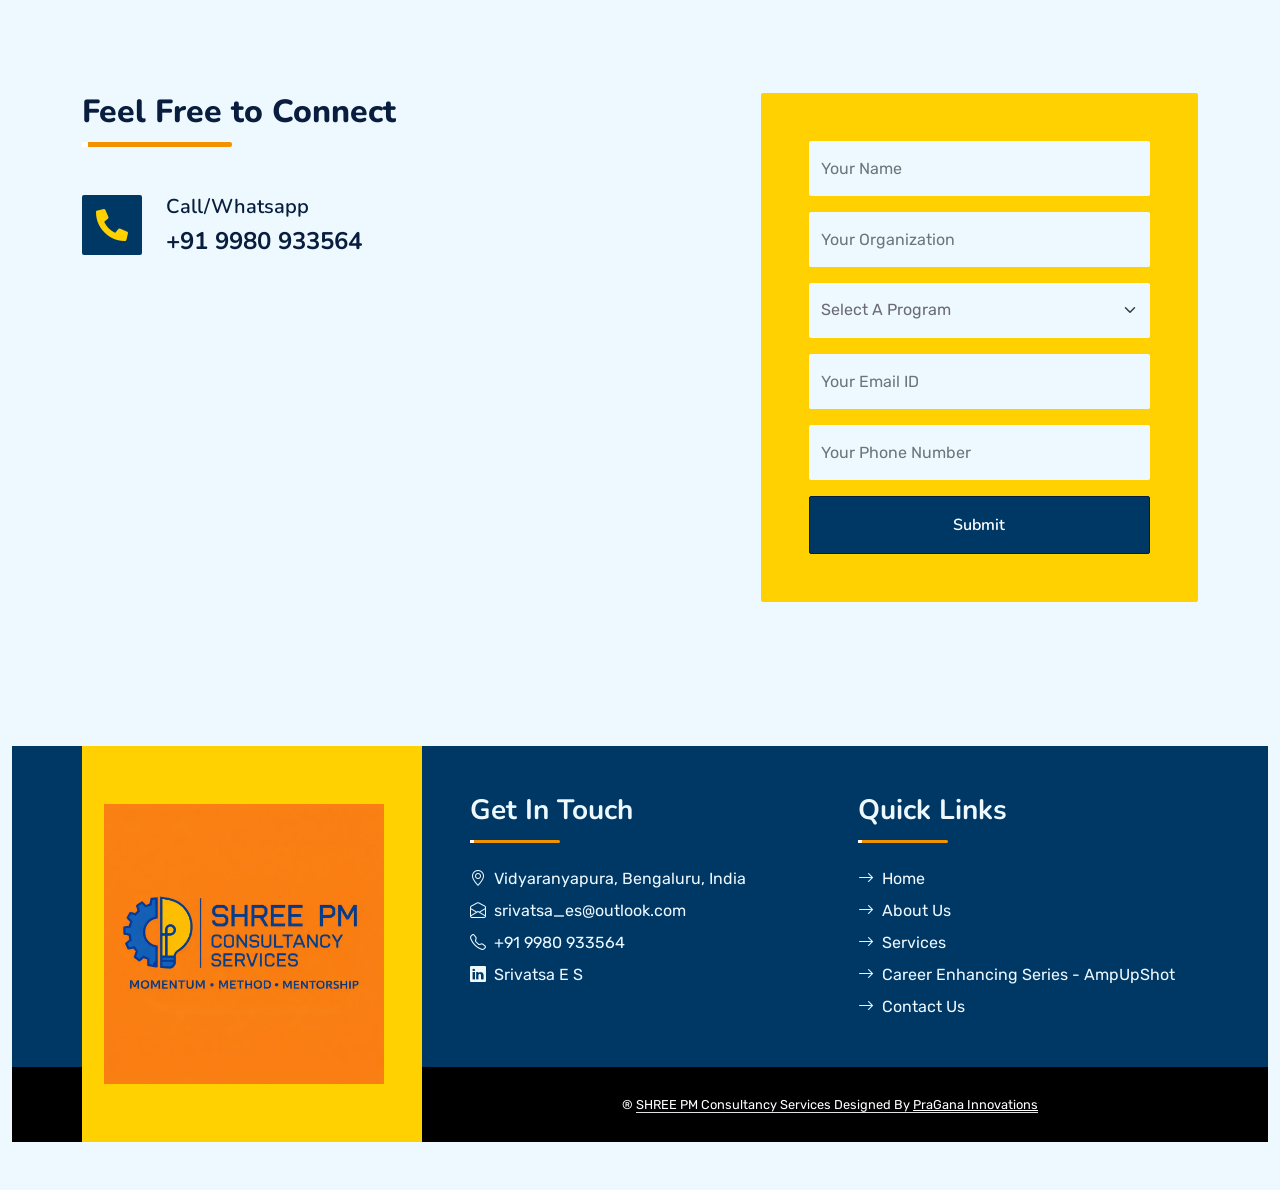
==== commit 528d7aa9: "fixed/Updated Services in contact form Co-authored-by: Copilot <copilot@github.com>" ====
--- a/index.html
+++ b/index.html
@@ -1128,11 +1128,19 @@
                                     </div>
                                     <div class="col-12">
                                         <select class="form-select bg-light border-0" style="height: 55px;"
-                                            aria-label="Select A Program">
+                                            aria-label="Select A Service">
                                             <option selected>Select A Program</option>
-                                            <option value="1">Service 1</option>
-                                            <option value="2">Service 2</option>
-                                            <option value="3">Service 3</option>
+                                            <option value="1">Career Enhancing Series - AmpUpShot</option>
+                                            <option value="2">Strategic Project, Product & Portfolio Management (PPM)
+                                            </option>
+                                            <option value="3">Business & Digital Transformation</option>
+                                            <option value="4">CRM Strategy & Implementation</option>
+                                            <option value="5">Air Cargo Operations</option>
+                                            <option value="6">E-Governance & Public Sector Digitalization</option>
+                                            <option value="7">Manufacturing & Automotive</option>
+                                            <option value="8">Incubation Initiative</option>
+                                            <option value="9">Academic Partnership & Incubation Initiative</option>
+                                            <option value="10">Strategic Engagement</option>
                                         </select>
                                     </div>
                                     <div class="col-12">
@@ -1425,13 +1433,16 @@
                                     <h3 class="text-light mb-0">Quick Links</h3>
                                 </div>
                                 <div class="link-animated d-flex flex-column justify-content-start">
-                                    <a class="text-light mb-2" href="#"><i
+                                    <a class="text-light mb-2" href="index.html"><i
                                             class="bi bi-arrow-right text-primary me-2"></i>Home</a>
-                                    <a class="text-light mb-2" href="#"><i
+                                    <a class="text-light mb-2" href="about.html"><i
                                             class="bi bi-arrow-right text-primary me-2"></i>About Us</a>
-                                    <a class="text-light mb-2" href="#"><i
+                                    <a class="text-light mb-2" href="service.html"><i
                                             class="bi bi-arrow-right text-primary me-2"></i>Services</a>
-                                    <a class="text-light" href="#"><i
+                                    <a class="text-light mb-2" href="ampupshot.html"><i
+                                            class="bi bi-arrow-right text-primary me-2"></i>Career Enhancing Series -
+                                        AmpUpShot</a>
+                                    <a class="text-light" href="contact.html"><i
                                             class="bi bi-arrow-right text-primary me-2"></i>Contact Us</a>
                                 </div>
                             </div>
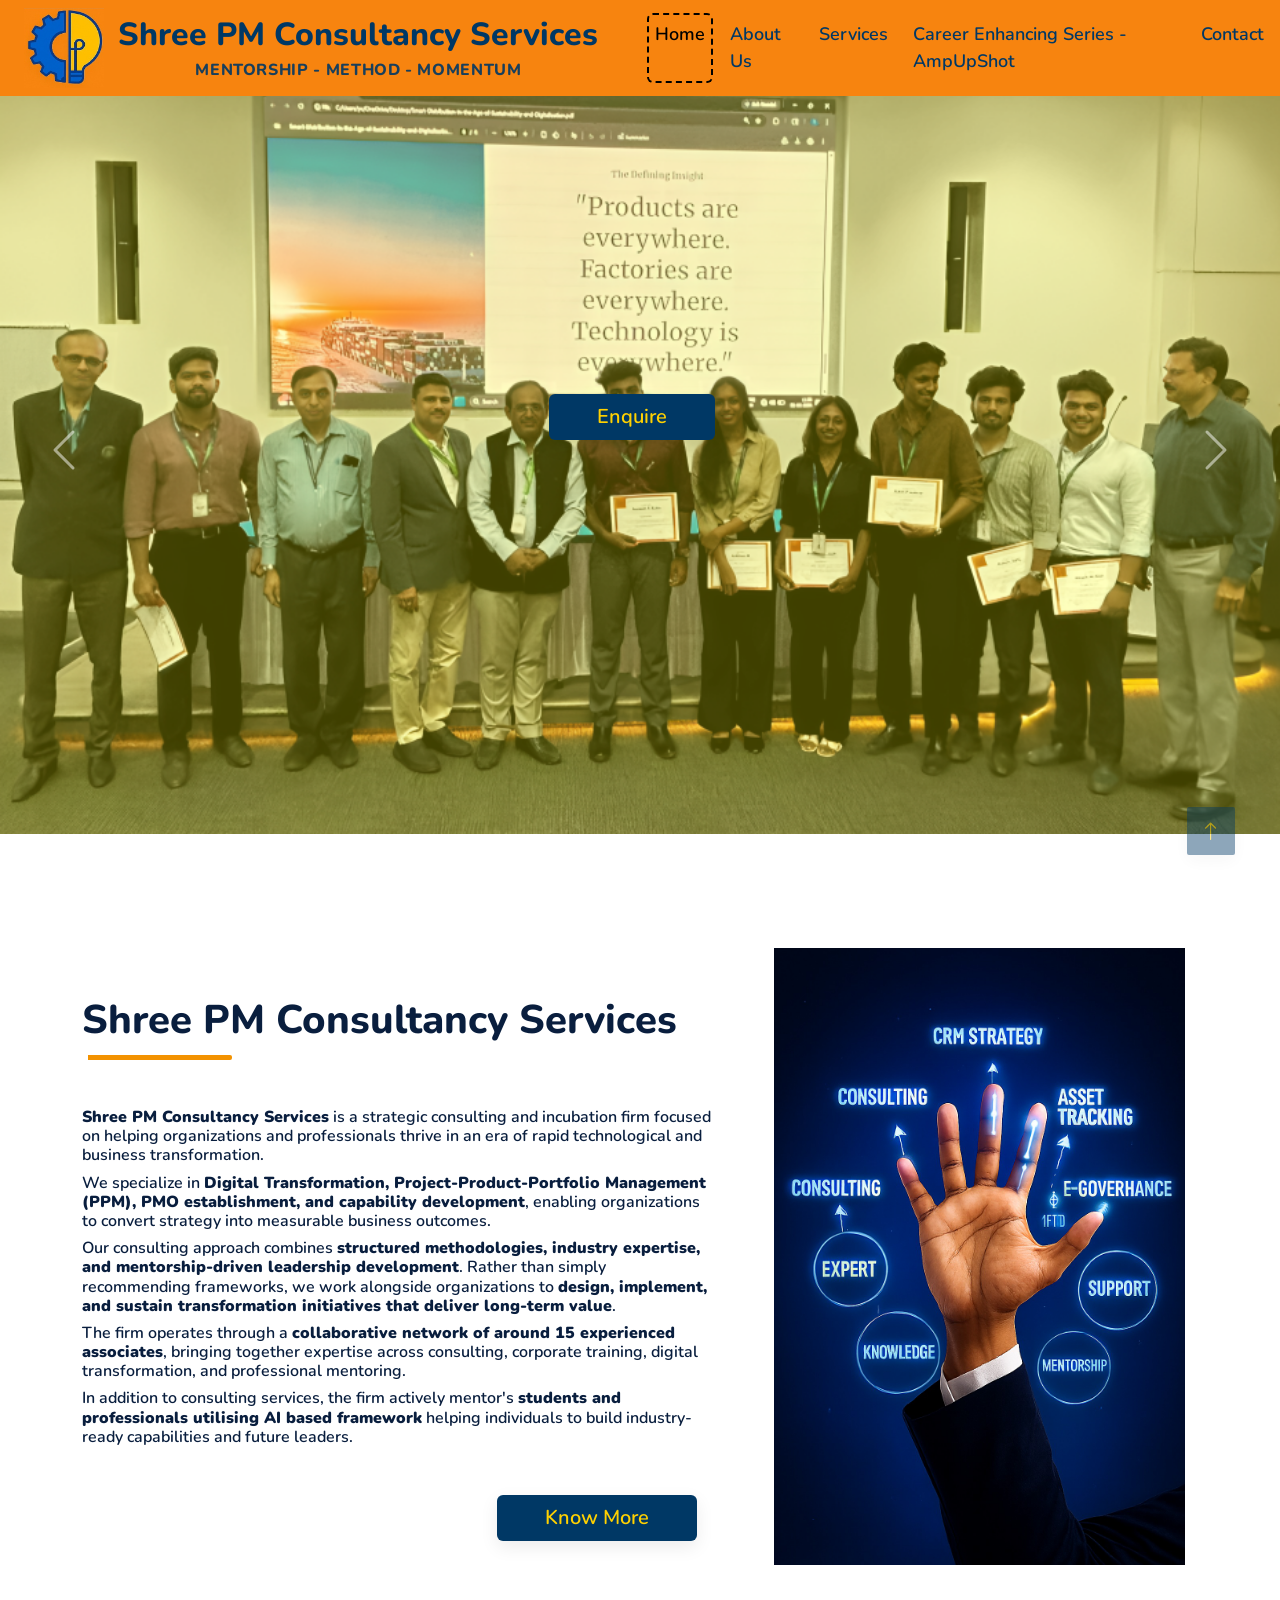
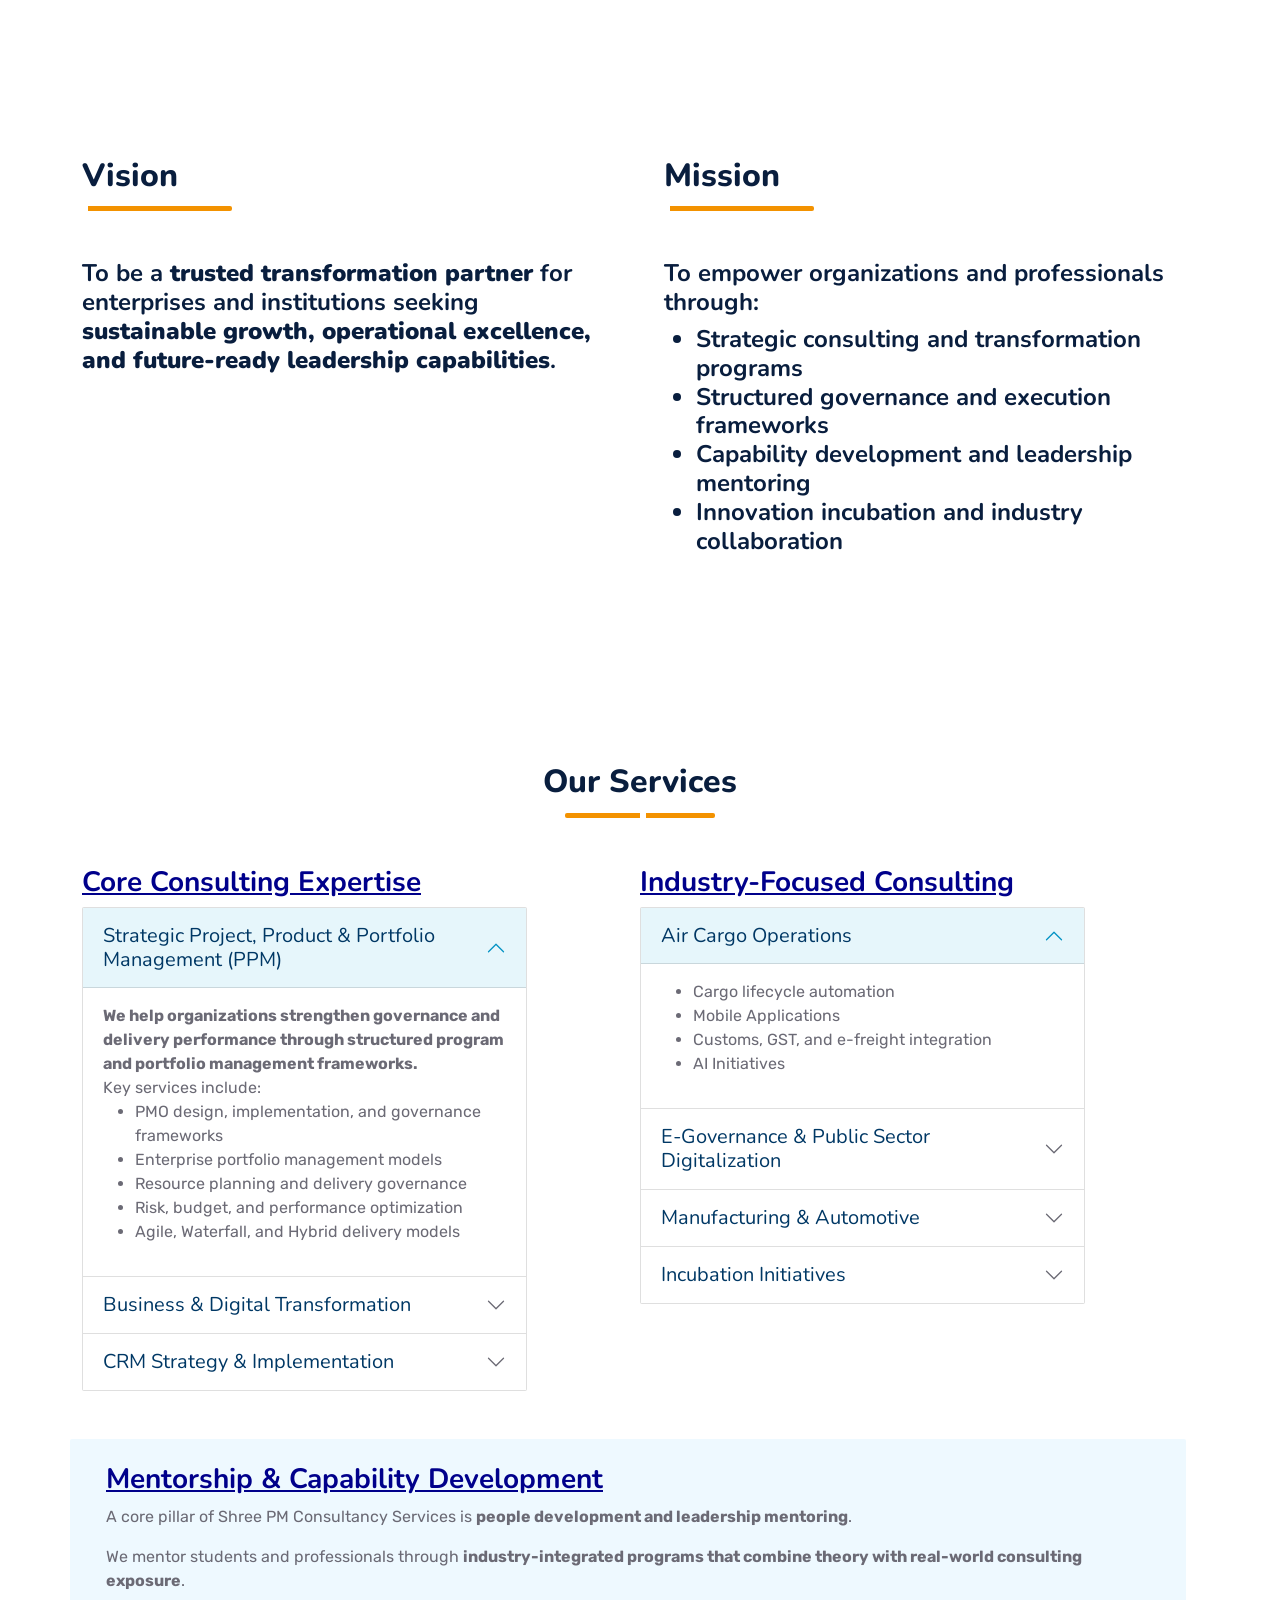
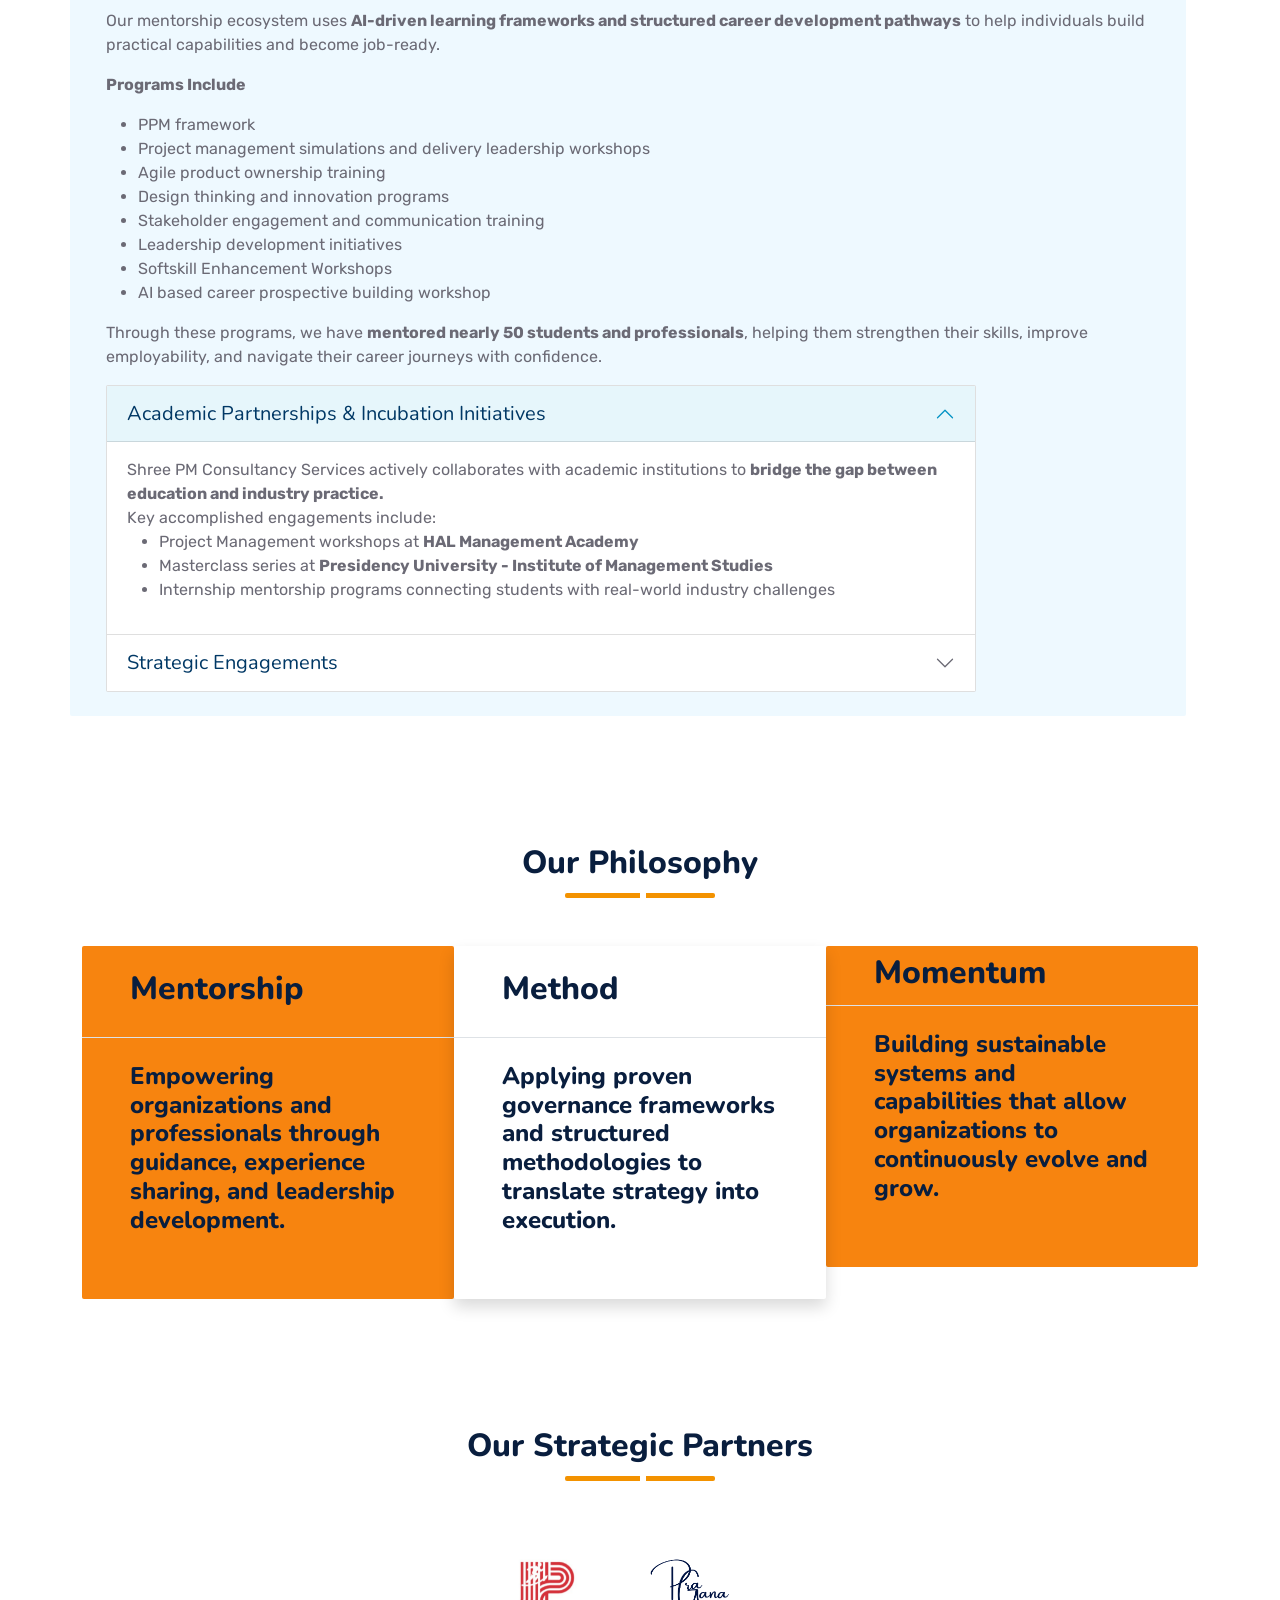
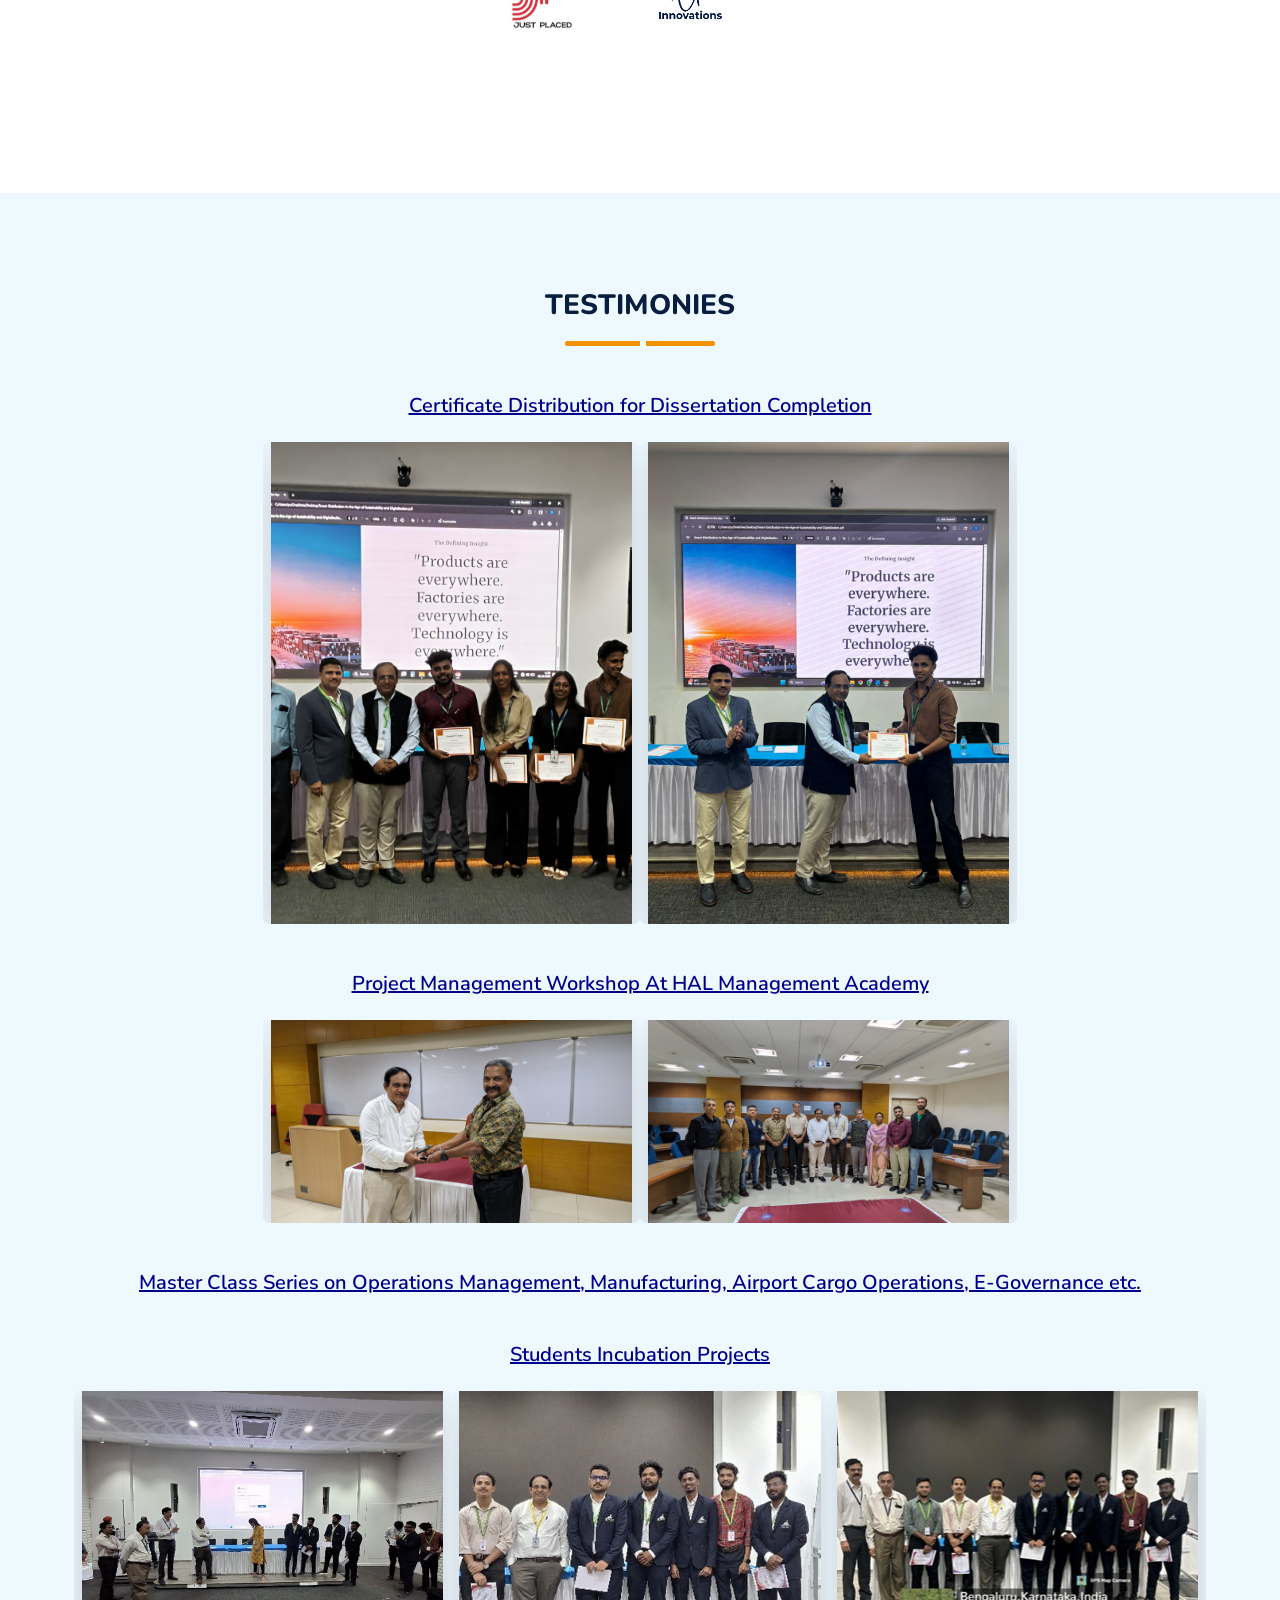
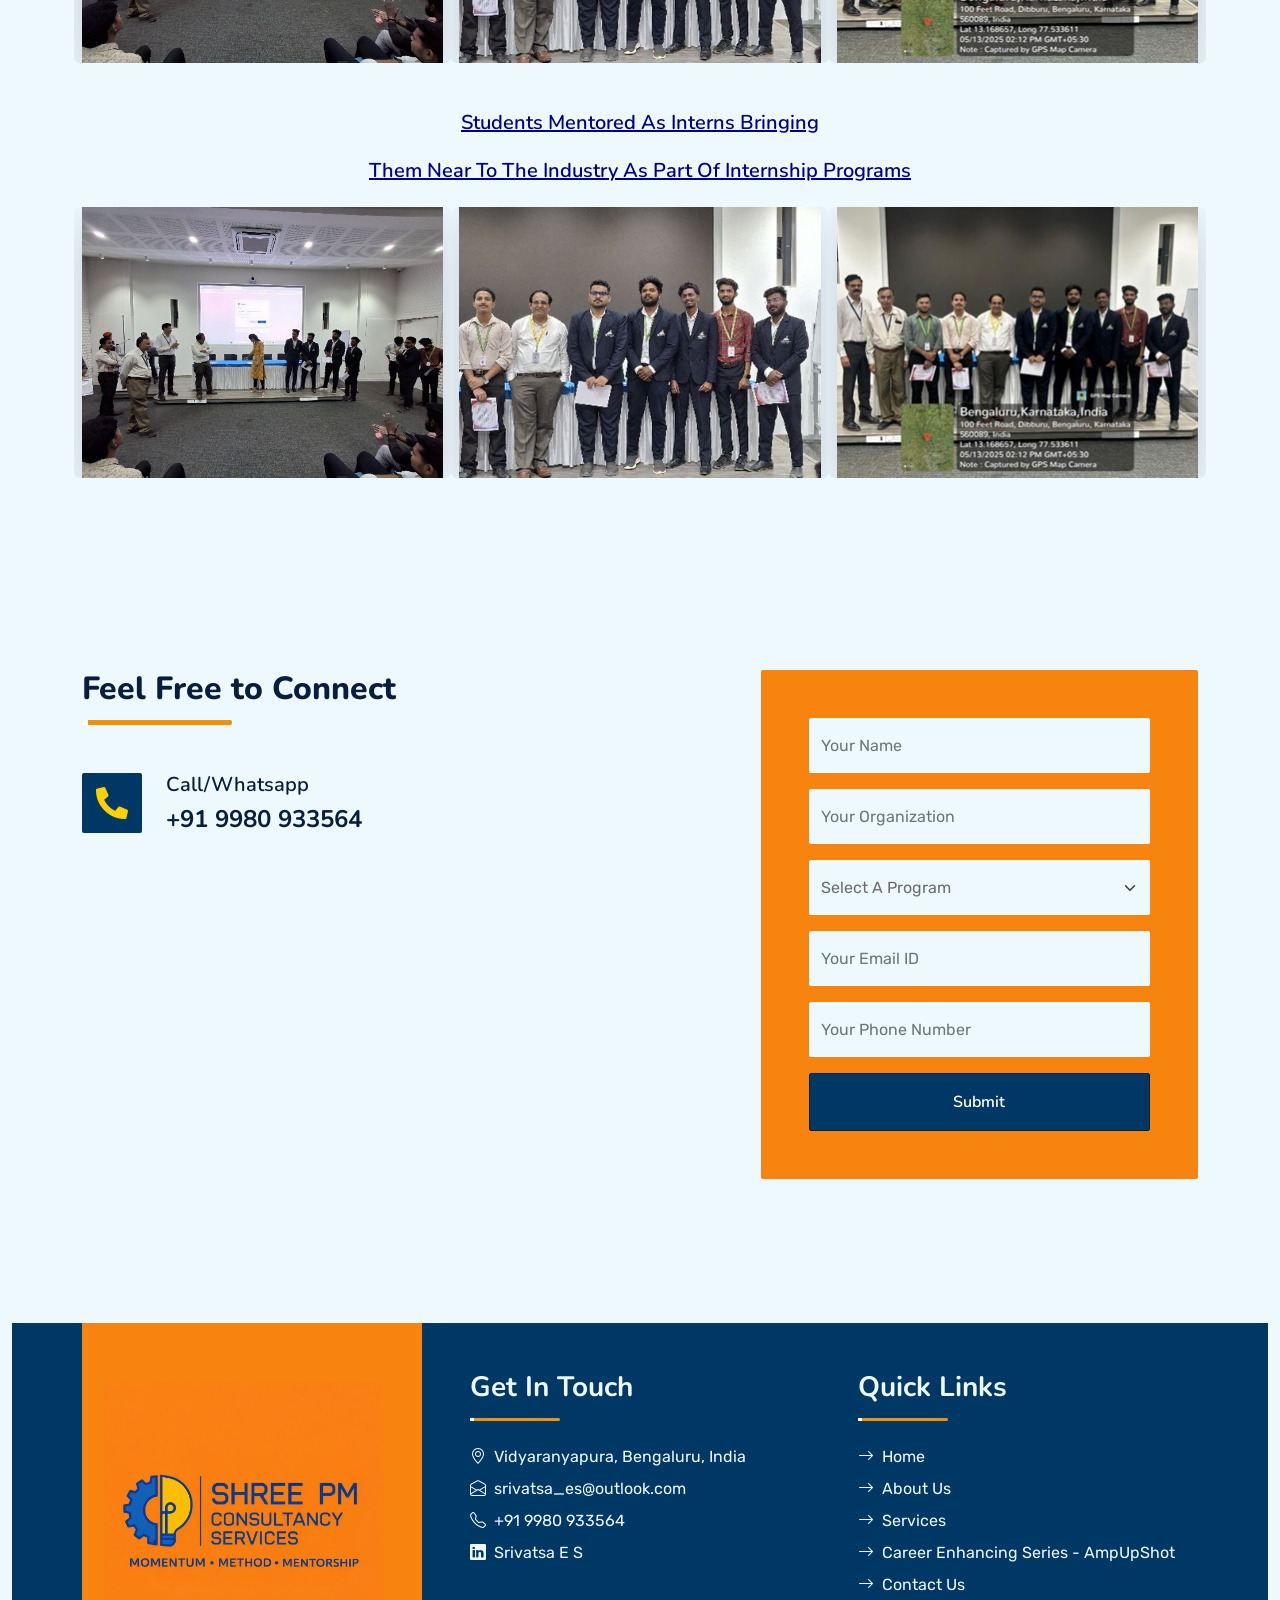
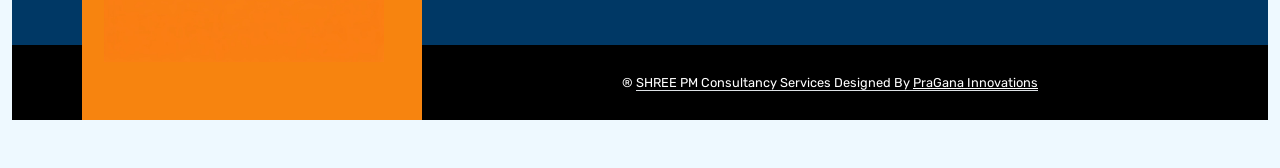
==== commit bceb25a4: "Fixed & Added: Certificate Co-authored-by: Copilot <copilot@github.com>" ====
--- a/index.html
+++ b/index.html
@@ -148,6 +148,8 @@
             }
         }
     </style>
+
+    <!-- Navbar -->
     <div class="container-fluid position-relative p-0">
         <nav class="navbar navbar-expand-lg navbar-dark px-3 py-2 py-lg-0 d-flex justify-content-end bg-orange">
             <a href="index.html" class="navbar-brand p-2 d-flex">
@@ -219,23 +221,32 @@
                         </div>
                     </div>
                 </div>
-                <!-- <div class="carousel-item">
-                    <img class="w-100" src="img/shreepmcs/hal/hal-1.jpeg" alt="Image">
+
+                <div class="carousel-item" style="height: 100%;">
+                    <img class="w-100 h-100" src="img/shreepmcs/dissertation-completion/certification-1.png" alt="Image"
+                        style="object-fit: cover;">
                     <div class="carousel-caption d-flex flex-column align-items-center justify-content-center">
                         <div class="p-3" style="max-width: 900px;">
-                            <h1 class="display-2 text-dark mb-md-4 animated zoomIn">Hindustan Aeronautics Limited (HAL)
-                            </h1>
-                            <h5 class="text-dark text-uppercase mb-3 animated slideInDown"><strong>Hindustan Aeronautics
-                                    Limited (HAL)</strong> Workshop on Project and
-                                Product Mangement
-                            </h5>
+                            <!-- <h5 class="text-dark text-uppercase mb-3 animated slideInDown">shree pm consultancy services
+                            </h5> -->
+                            <!-- <h1 class="display-1 text-dark mb-md-4 animated zoomIn">Mentorship
+                                <i class="fas fa-dot-circle"
+                                    style="font-size:12px; display:inline-block; width:14px; height:14px; line-height:14px; text-align:center;"></i>
+                                Method
+                                <i class="fas fa-dot-circle"
+                                    style="font-size:12px; display:inline-block; width:14px; height:14px; line-height:14px; text-align:center;"></i>
+                                Momentum
+                            </h1> -->
                             <a href="#contact-form"
                                 class="btn btn-primary btn-enquire py-md-2 px-md-5 me-3 animated slideInLeft">
                                 Enquire
                             </a>
-                        </div>
-                    </div>
-                </div> -->
+                            <!-- <a href="" class="btn btn-outline-light py-md-3 px-md-5 animated slideInRight">Contact
+                                Us</a> -->
+                        </div>
+                    </div>
+                </div>
+
                 <div class="carousel-item" style="height: 100%;">
                     <img class="w-100 h-100" src="img/shreepmcs/presidency/pres-1.jpeg" alt="Image"
                         style="object-fit: cover;">
@@ -895,7 +906,7 @@
             </div>
             <div class="row g-0">
                 <div class="col-lg-4 wow slideInUp" data-wow-delay="0.6s">
-                    <div class="bg-dark-yellow rounded">
+                    <div class="bg-orange rounded">
                         <div class="border-bottom py-4 px-5 mb-4">
                             <h2 class="text-primary mb-1">Mentorship</h2>
                             <!-- <small class="text-uppercase">For Small Size Business</small> -->
@@ -933,7 +944,7 @@
                     </div>
                 </div>
                 <div class="col-lg-4 wow slideInUp" data-wow-delay="0.9s">
-                    <div class="bg-dark-yellow rounded">
+                    <div class="bg-orange rounded">
                         <div class="border-bottom py-2 px-5 mb-4">
                             <h2 class="text-primary mb-1">Momentum</h2>
                             <!-- <small class="text-uppercase">For Large Size Business</small> -->
@@ -982,6 +993,26 @@
             <!-- Title -->
             <div class="section-title text-center position-relative pb-3 mb-5 mx-auto" style="max-width: 600px;">
                 <h3 class="fw-bold text-uppercase text-dark">Testimonies</h3>
+            </div>
+
+            <!-- Recent May Testimony -->
+            <div class="text-center mb-5">
+                <h5 class="text-primary fw-semibold text-decoration-underline mb-4 test-text font-weight:200px;">
+                    Certificate Distribution for Dissertation Completion
+                </h5>
+                <div class="row justify-content-center g-3">
+                    <div class="zoom-container col-md-4 col-12 ">
+                        <img src="img/shreepmcs/dissertation-completion/certification-1.png"
+                            class="img-fluid shadow-lg hover-zoom" style="object-fit: cover; width: 100%; height: 100%;"
+                            alt="Shree PMCS- Project Management Workshop At HAL Management Academy">
+                    </div>
+                    <div class="zoom-container col-md-4 col-12 ">
+                        <img src="img/shreepmcs/dissertation-completion/certification-2.jpeg"
+                            class="img-fluid shadow-lg hover-zoom" style="object-fit: cover; width: 100%; height: 100%;"
+                            alt="Shree PMCS- Project Management Workshop At HAL Management Academy">
+                    </div>
+
+                </div>
             </div>
 
             <!-- Testimony 1 -->
@@ -1112,7 +1143,7 @@
                         </div>
                     </div>
                     <div class="col-lg-5">
-                        <div class="bg-primary rounded h-100 d-flex align-items-center p-5 wow zoomIn"
+                        <div class="bg-orange rounded h-100 d-flex align-items-center p-5 wow zoomIn"
                             data-wow-delay="0.9s">
                             <form>
                                 <div class="row g-3">
@@ -1360,7 +1391,7 @@
                 <div class="row gx-5">
                     <div class="col-lg-4 col-md-6 footer-about">
                         <div
-                            class="d-flex flex-column align-items-center justify-content-center text-center h-100 bg-dark-yellow p-4">
+                            class="d-flex flex-column align-items-center justify-content-center text-center h-100 bg-orange p-4">
                             <a href="index.html" class="navbar-brand">
                                 <!-- <h1 class="m-0 text-white"><i class="fa fa-user-tie me-2"></i>Startup</h1> -->
                                 <img src="img/shreepmcs/shreepmcs-full-logo.jpeg" alt="Logo" height="280" width="280">
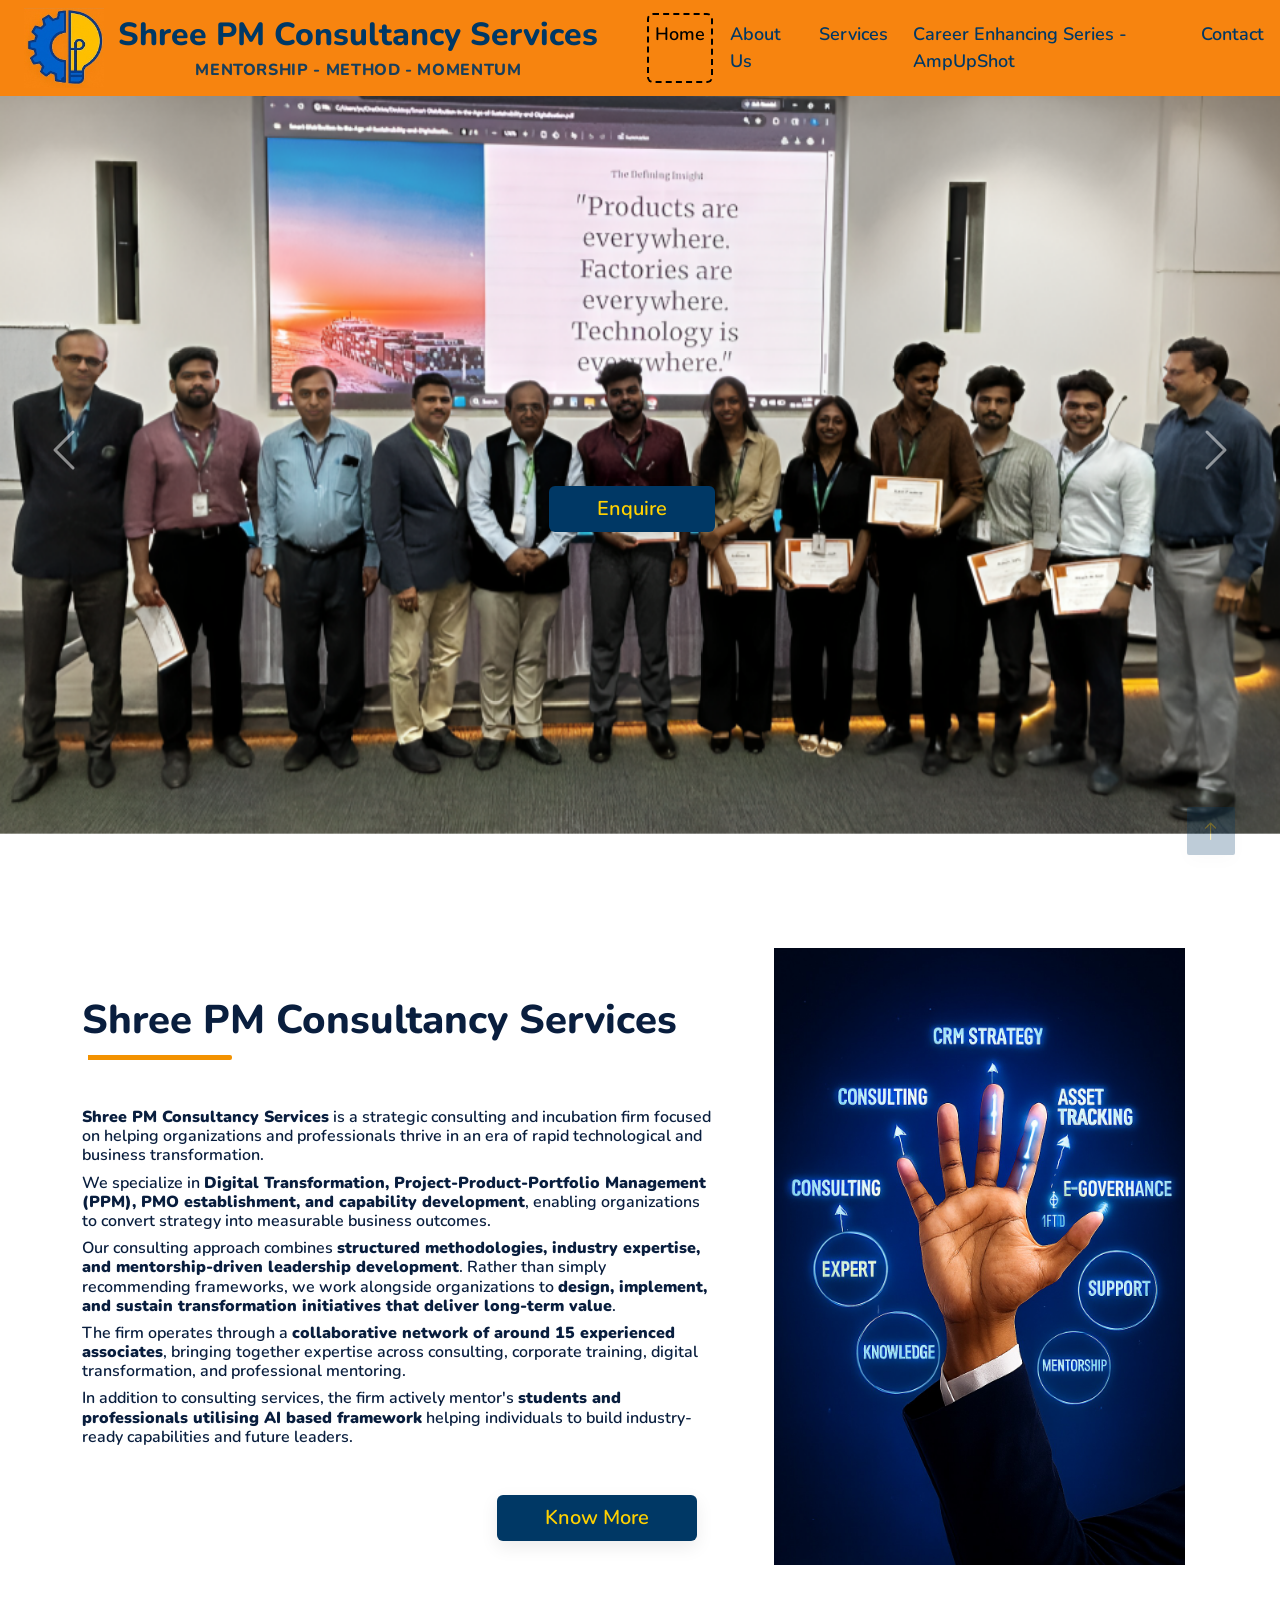
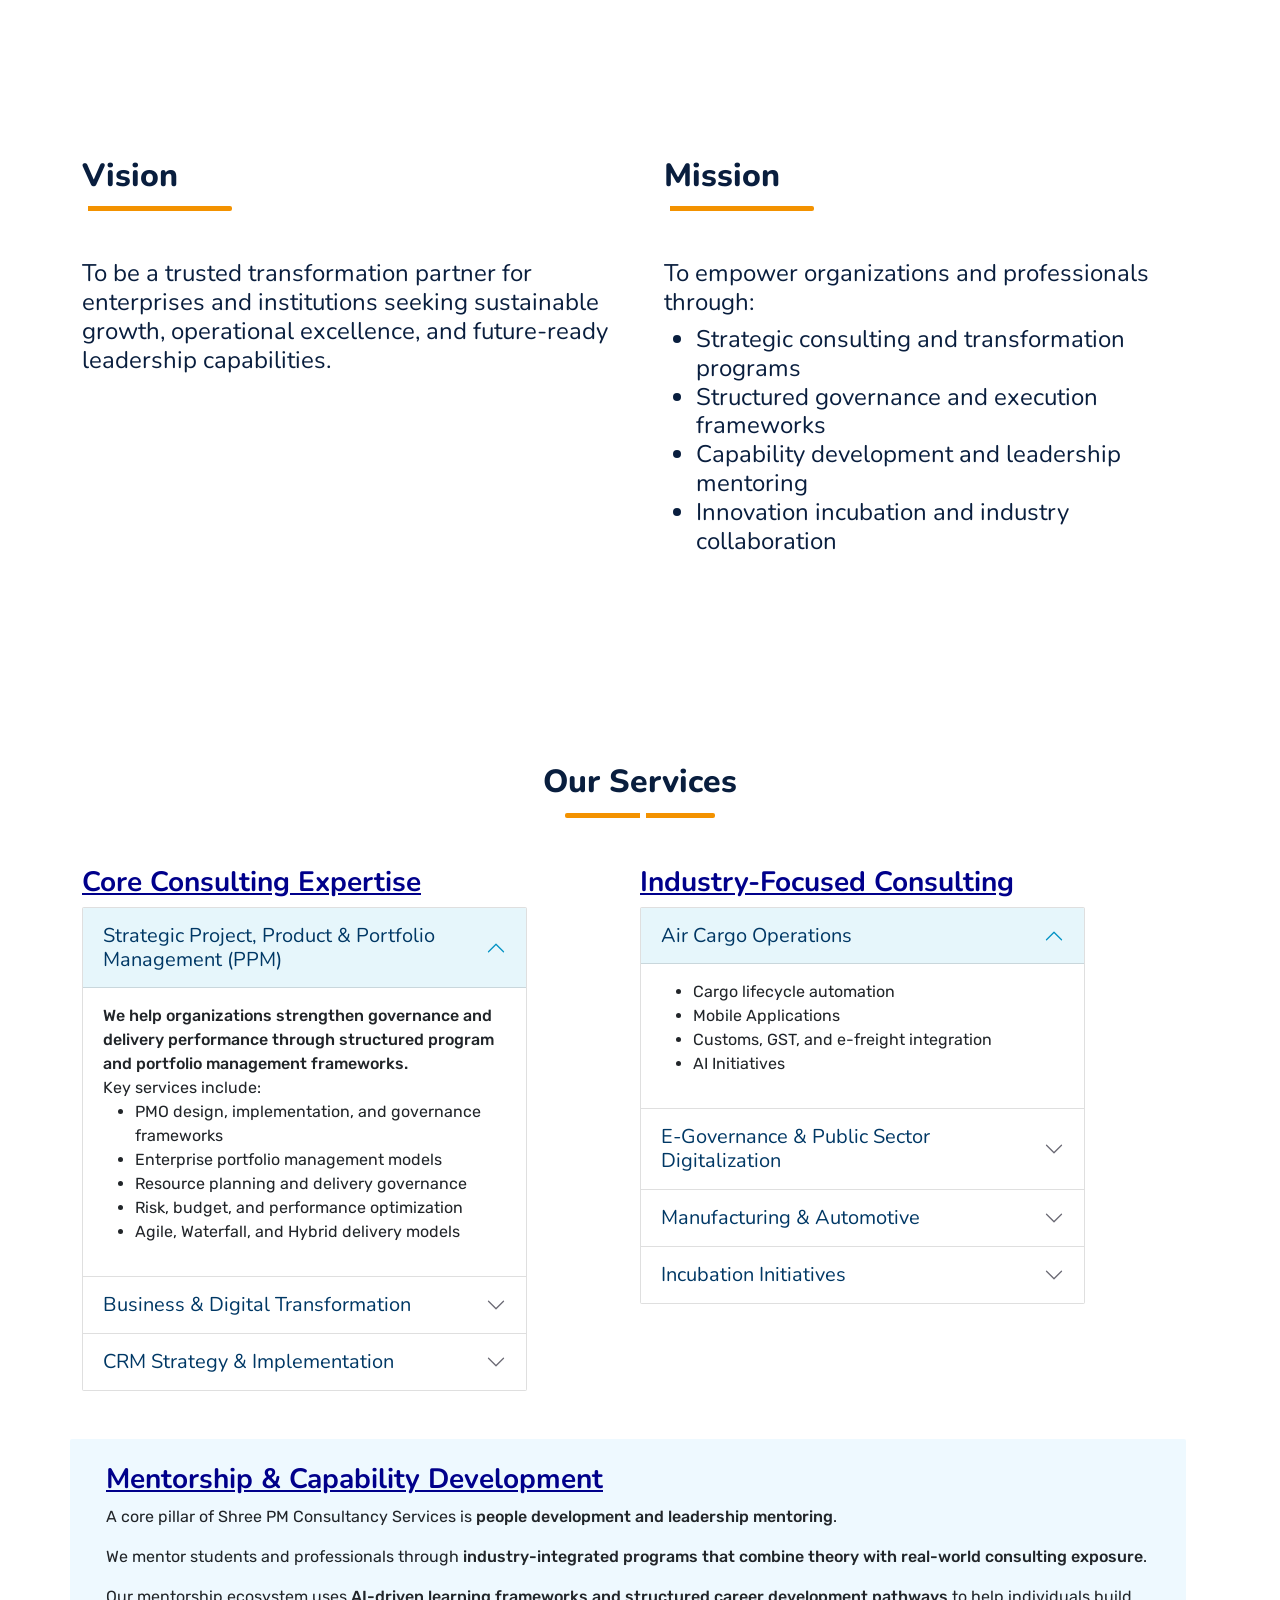
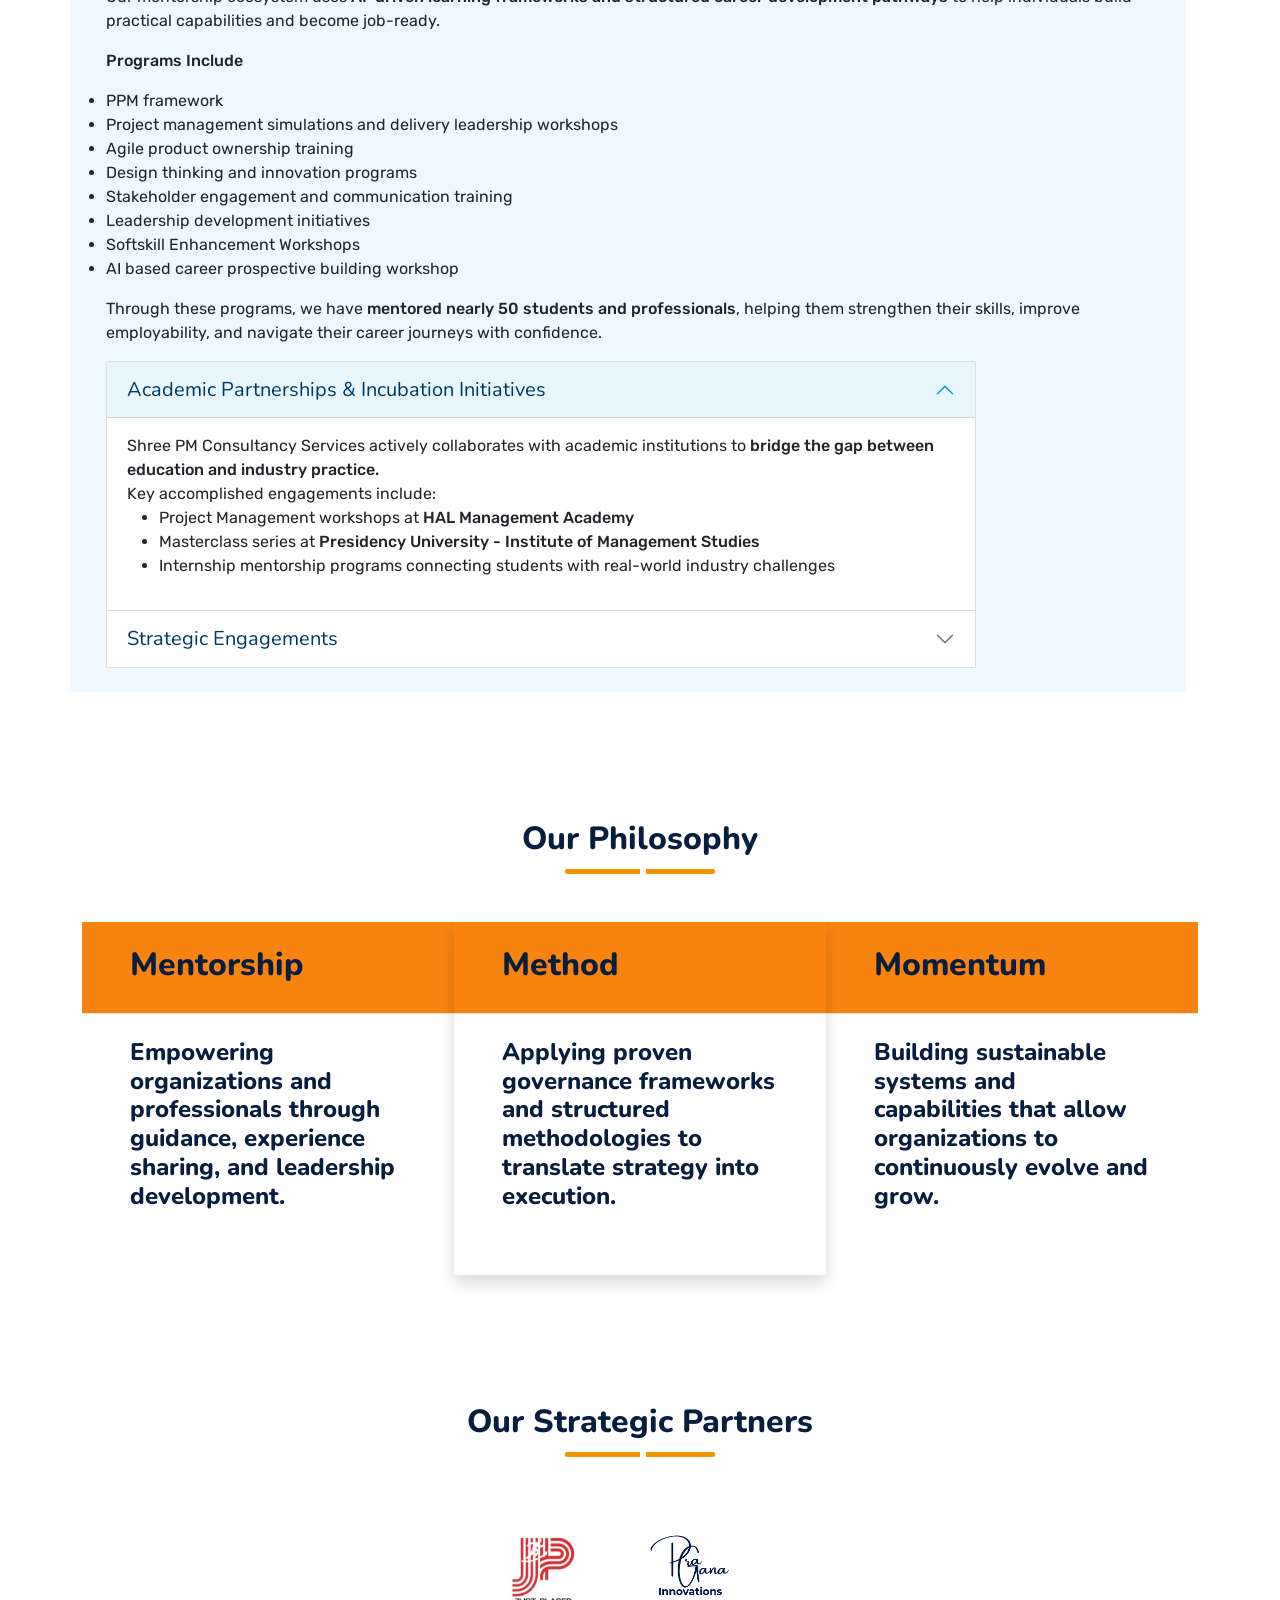
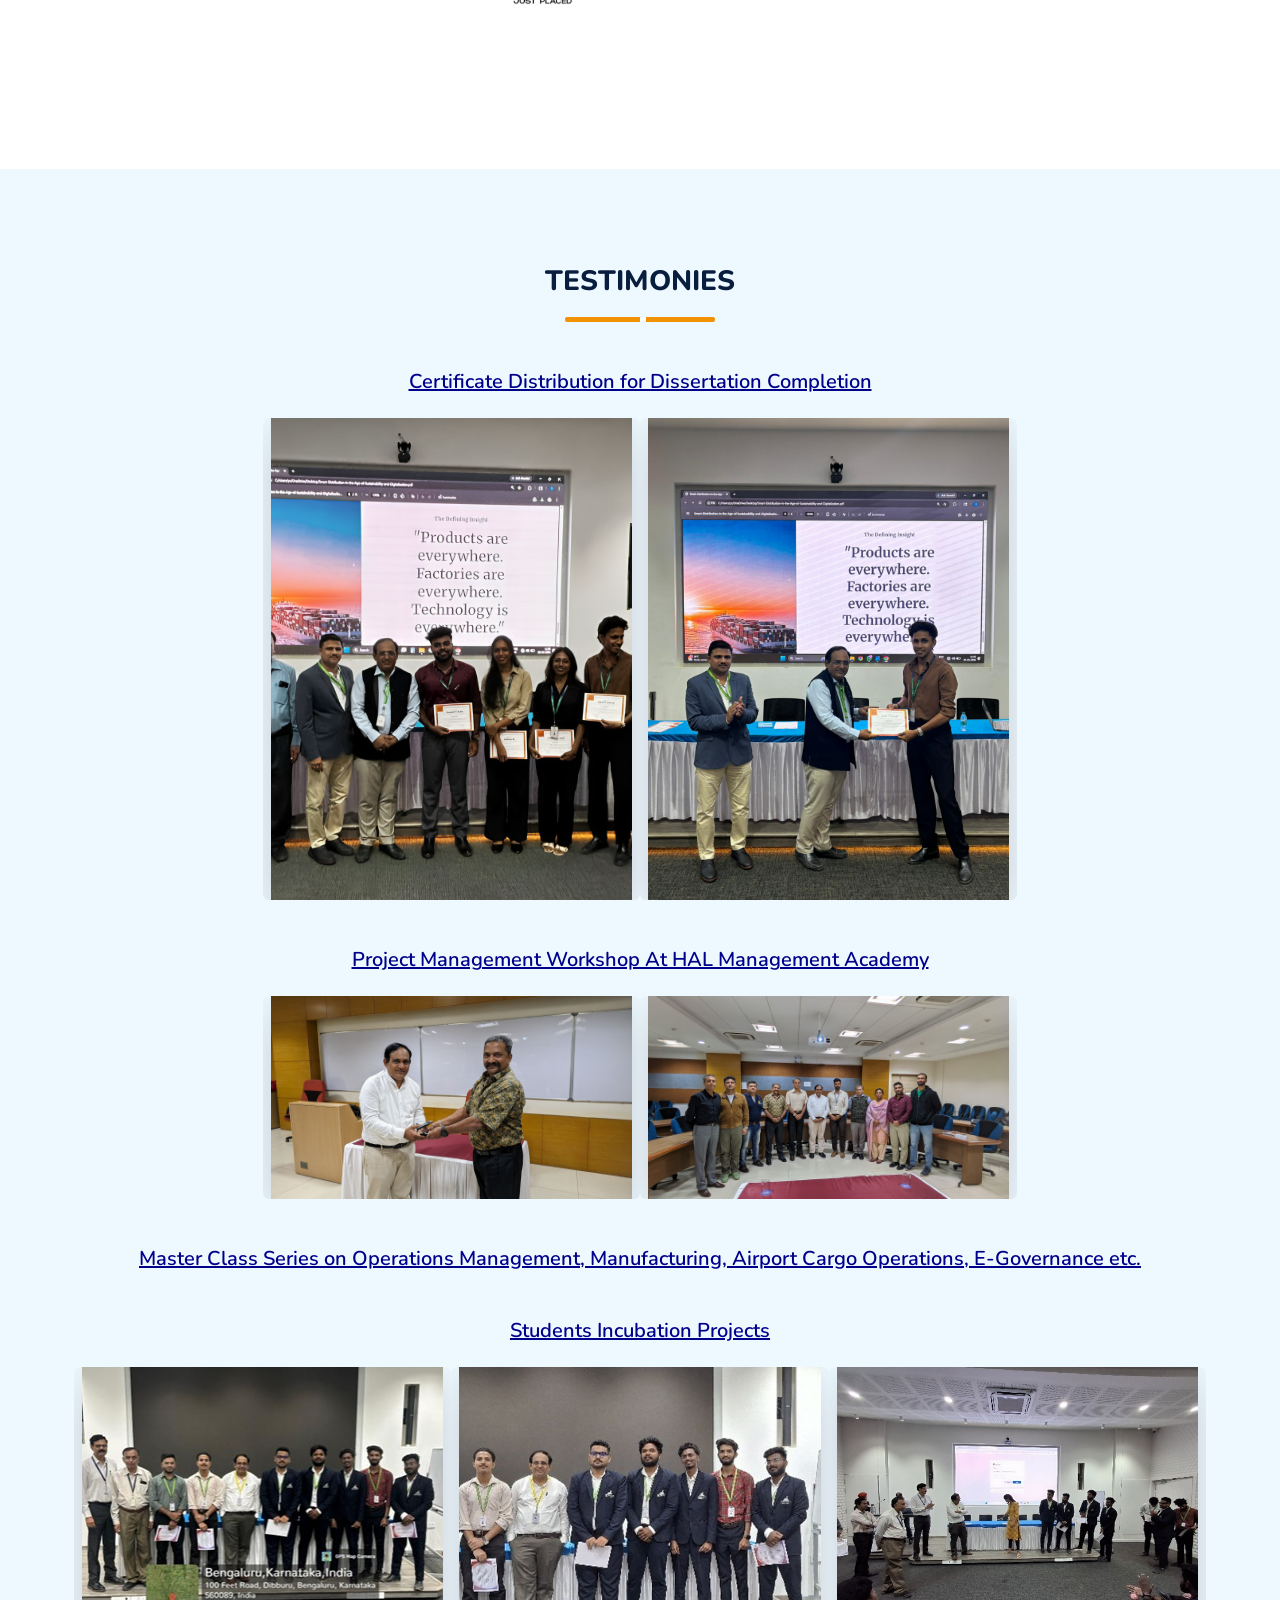
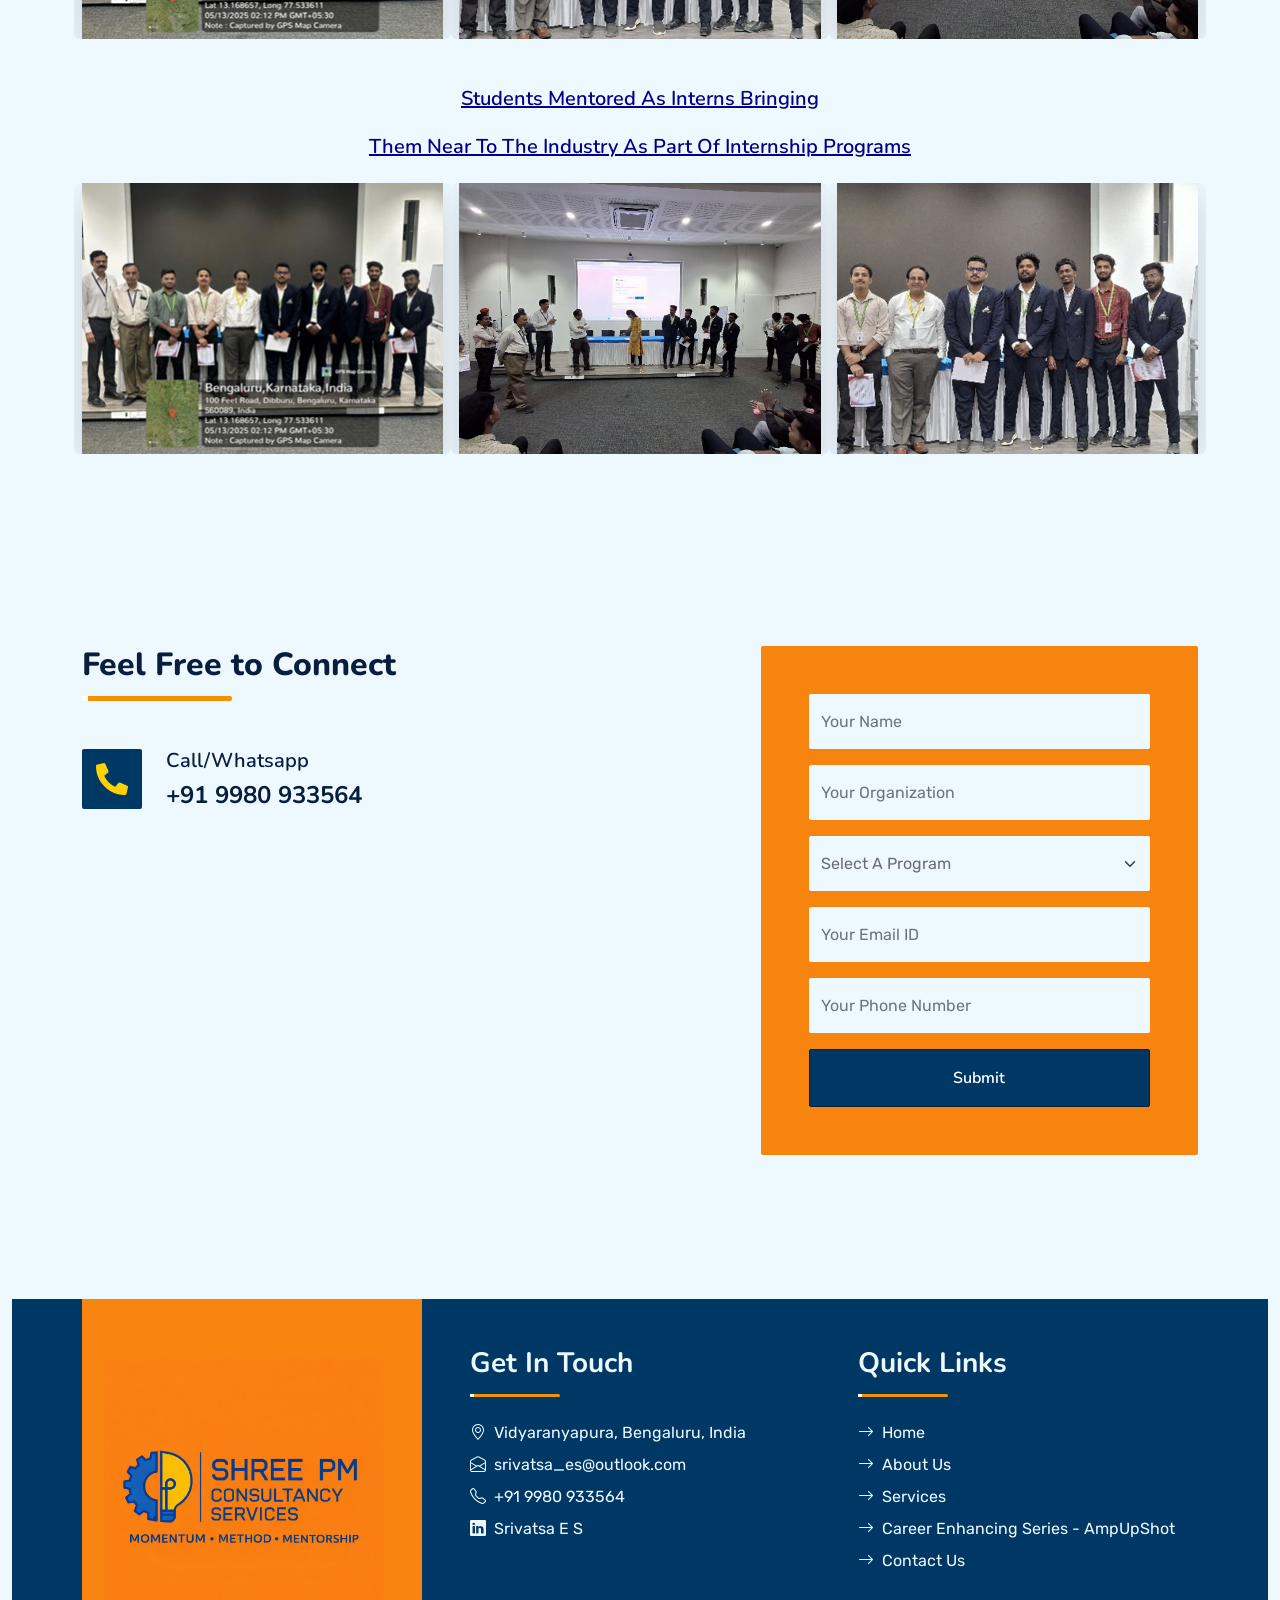
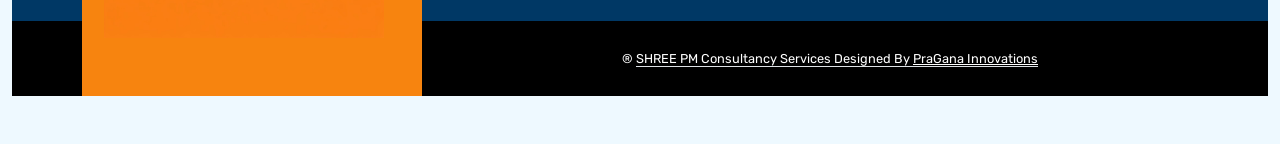
==== commit ba83026d: "Fixed/review comments" ====
--- a/index.html
+++ b/index.html
@@ -213,7 +213,8 @@
                                 Momentum
                             </h1> -->
                             <a href="#contact-form"
-                                class="btn btn-primary btn-enquire py-md-2 px-md-5 me-3 animated slideInLeft">
+                                class="btn btn-primary btn-enquire py-md-2 px-md-5 me-3 animated slideInLeft"
+                                style="margin-top: 10rem;">
                                 Enquire
                             </a>
                             <!-- <a href="" class="btn btn-outline-light py-md-3 px-md-5 animated slideInRight">Contact
@@ -227,22 +228,10 @@
                         style="object-fit: cover;">
                     <div class="carousel-caption d-flex flex-column align-items-center justify-content-center">
                         <div class="p-3" style="max-width: 900px;">
-                            <!-- <h5 class="text-dark text-uppercase mb-3 animated slideInDown">shree pm consultancy services
-                            </h5> -->
-                            <!-- <h1 class="display-1 text-dark mb-md-4 animated zoomIn">Mentorship
-                                <i class="fas fa-dot-circle"
-                                    style="font-size:12px; display:inline-block; width:14px; height:14px; line-height:14px; text-align:center;"></i>
-                                Method
-                                <i class="fas fa-dot-circle"
-                                    style="font-size:12px; display:inline-block; width:14px; height:14px; line-height:14px; text-align:center;"></i>
-                                Momentum
-                            </h1> -->
-                            <a href="#contact-form"
+                            <a href="#contact-form" style="margin-top: 11.5rem;"
                                 class="btn btn-primary btn-enquire py-md-2 px-md-5 me-3 animated slideInLeft">
                                 Enquire
                             </a>
-                            <!-- <a href="" class="btn btn-outline-light py-md-3 px-md-5 animated slideInRight">Contact
-                                Us</a> -->
                         </div>
                     </div>
                 </div>
@@ -252,32 +241,20 @@
                         style="object-fit: cover;">
                     <div class="carousel-caption d-flex flex-column align-items-center justify-content-center">
                         <div class="p-3" style="max-width: 900px;">
-                            <!-- <h1 class="display-2 text-dark mb-md-4 animated zoomIn">Metnorship Program for
-                                Operations Mangement in Air Cargo Handling at Presidency University
-                            </h1> -->
-                            <!-- <h5 class="text-dark text-uppercase mb-3 animated slideInDown">Mentorship Program for
-                                Operations Mangement in Air Cargo Handling at <br> <strong>Presidency
-                                    University</strong>
-                            </h5> -->
-                            <a href="#contact-form"
+                            <a href="#contact-form" style="margin-top: 11rem;"
                                 class="btn btn-primary btn-enquire py-md-2 px-md-5 me-3 animated slideInLeft">
                                 Enquire
                             </a>
                         </div>
                     </div>
                 </div>
+
                 <div class="carousel-item" style="height: 100%;">
                     <img class="w-100 h-100" src="img/shreepmcs/presidency/pres-5.jpeg" alt="Image"
                         style="object-fit: cover;">
                     <div class="carousel-caption d-flex flex-column align-items-center justify-content-center">
                         <div class="p-3" style="max-width: 900px;">
-                            <!-- <h1 class="display-2 text-dark mb-md-4 animated zoomIn">Metnorship Program for
-                                Operations Mangement in Air Cargo Handling at Presidency University
-                            </h1> -->
-                            <!-- <h5 class="text-dark text-uppercase mb-3 animated slideInDown">internship Program Success
-                                Certificate Distribution at <br> <strong>Presidency University</strong>
-                            </h5> -->
-                            <a href="#contact-form"
+                            <a href="#contact-form" style="margin-top: 3rem;"
                                 class="btn btn-primary btn-enquire py-md-2 px-md-5 me-3 animated slideInLeft">
                                 Enquire
                             </a>
@@ -463,16 +440,16 @@
                     <div class="section-title position-relative pb-3 mb-5">
                         <h2 class="mb-0">Vision</h2>
                     </div>
-                    <h4 class="mb-2">
-                        To be a <b>trusted transformation partner</b> for enterprises and
-                        institutions seeking <b>sustainable growth, operational excellence, and future-ready leadership
-                            capabilities</b>.</h4>
+                    <h4 class="mb-2 fw-normal">
+                        To be a trusted transformation partner for enterprises and
+                        institutions seeking sustainable growth, operational excellence, and future-ready leadership
+                        capabilities.</h4>
                 </div>
                 <div class="col-lg-6">
                     <div class="section-title position-relative pb-3 mb-5">
                         <h2 class="mb-0">Mission</h2>
                     </div>
-                    <h4 class="mb-2">
+                    <h4 class="mb-2 fw-normal">
                         To empower organizations and professionals through:
                         <ul class="mt-2">
                             <li>Strategic consulting and transformation programs</li>
@@ -806,22 +783,24 @@
                     <h3 class="d-flex justify-content-left text-decoration-underline">
                         Mentorship & Capability Development
                     </h3>
-                    <p>
-                        A core pillar of Shree PM Consultancy Services is <b>people development and leadership
-                            mentoring</b>.
+                    <p class="accordion-body" style="padding: 0;">
+                        A core pillar of Shree PM Consultancy Services is <strong>people development and leadership
+                            mentoring</strong>.
                     </p>
-                    <p>
-                        We mentor students and professionals through <b>industry-integrated programs that combine theory
-                            with real-world consulting exposure</b>.
+                    <p class="accordion-body" style="padding: 0;">
+                        We mentor students and professionals through <strong>industry-integrated programs that combine
+                            theory
+                            with real-world consulting exposure</strong>.
                     </p>
-                    <p>
-                        Our mentorship ecosystem uses <b>AI-driven learning frameworks and structured career development
-                            pathways</b> to help individuals build practical capabilities and become job-ready.
+                    <p class="accordion-body" style="padding: 0;">
+                        Our mentorship ecosystem uses <strong>AI-driven learning frameworks and structured career
+                            development
+                            pathways</strong> to help individuals build practical capabilities and become job-ready.
                     </p>
 
-                    <p>
-                        <b>Programs Include</b>
-                    <ul>
+                    <p class="accordion-body" style="padding: 0;">
+                        <strong>Programs Include</strong>
+                    <ul class="accordion-body" style="padding: 0;">
                         <li>PPM framework</li>
                         <li>Project management simulations and delivery leadership workshops</li>
                         <li>Agile product ownership training</li>
@@ -831,9 +810,11 @@
                         <li>Softskill Enhancement Workshops</li>
                         <li>AI based career prospective building workshop</li>
                     </ul>
-                    Through these programs, we have <strong>mentored nearly 50 students and professionals</strong>,
-                    helping them
-                    strengthen their skills, improve employability, and navigate their career journeys with confidence.
+                    <p class="accordion-body" style="padding: 0;">
+                        Through these programs, we have <strong>mentored nearly 50 students and professionals</strong>,
+                        helping them
+                        strengthen their skills, improve employability, and navigate their career journeys with
+                        confidence.
                     </p>
 
 
@@ -851,7 +832,7 @@
                                 aria-labelledby="headingOneMCD" data-bs-parent="#accordionExampleMCD">
                                 <div class="accordion-body">
                                     Shree PM Consultancy Services actively collaborates with academic institutions
-                                    to <b>bridge the gap between education and industry practice.</b>
+                                    to <strong>bridge the gap between education and industry practice.</strong>
                                     <br>
                                     Key accomplished engagements include:
                                     <ul>
@@ -906,8 +887,8 @@
             </div>
             <div class="row g-0">
                 <div class="col-lg-4 wow slideInUp" data-wow-delay="0.6s">
-                    <div class="bg-orange rounded">
-                        <div class="border-bottom py-4 px-5 mb-4">
+                    <div class=" rounded">
+                        <div class="bg-orange border-bottom py-4 px-5 mb-4">
                             <h2 class="text-primary mb-1">Mentorship</h2>
                             <!-- <small class="text-uppercase">For Small Size Business</small> -->
                         </div>
@@ -926,7 +907,7 @@
                 </div>
                 <div class="col-lg-4 wow slideInUp" data-wow-delay="0.3s">
                     <div class="bg-white rounded shadow position-relative" style="z-index: 1;">
-                        <div class="border-bottom py-4 px-5 mb-4">
+                        <div class="bg-orange border-bottom py-4 px-5 mb-4">
                             <h2 class="text-primary mb-1">Method</h2>
                             <!-- <small class="text-uppercase">For Medium Size Business</small> -->
                         </div>
@@ -944,8 +925,8 @@
                     </div>
                 </div>
                 <div class="col-lg-4 wow slideInUp" data-wow-delay="0.9s">
-                    <div class="bg-orange rounded">
-                        <div class="border-bottom py-2 px-5 mb-4">
+                    <div class="rounded">
+                        <div class="bg-orange border-bottom py-4 px-5 mb-4">
                             <h2 class="text-primary mb-1">Momentum</h2>
                             <!-- <small class="text-uppercase">For Large Size Business</small> -->
                         </div>
@@ -1055,7 +1036,7 @@
                 </h5>
                 <div class="row justify-content-center g-3 ">
                     <div class="col-md-4 col-12 zoom-container">
-                        <img src="img/shreepmcs/Picture2.jpg" class="img-fluid shadow-lg hover-zoom"
+                        <img src="img/shreepmcs/Picture3.jpg" class="img-fluid shadow-lg hover-zoom"
                             style="object-fit: cover; width: 100%; height: 100%;"
                             alt="Shree PMCS- Students Incubation Projects: Manipal Institute Of Technology">
                     </div>
@@ -1065,7 +1046,7 @@
                             alt="Shree PMCS- Students Incubation Projects: Manipal Institute Of Technology">
                     </div>
                     <div class="col-md-4 col-12 zoom-container">
-                        <img src="img/shreepmcs/Picture3.jpg" class="img-fluid shadow-lg hover-zoom"
+                        <img src="img/shreepmcs/Picture2.jpg" class="img-fluid shadow-lg hover-zoom"
                             style="object-fit: cover; width: 100%; height: 100%;"
                             alt="Shree PMCS- Students Incubation Projects: Manipal Institute Of Technology">
                     </div>
@@ -1081,17 +1062,17 @@
                 </h5>
                 <div class="row justify-content-center g-3 align-items-stretch">
                     <div class="col-md-4 col-12 zoom-container">
+                        <img src="img\shreepmcs\Picture3.jpg" class="img-fluid shadow-lg hover-zoom"
+                            style="object-fit: cover; width: 100%; height: 100%;"
+                            alt="Shree PMCS- Students Mentored As Interns">
+                    </div>
+                    <div class="col-md-4 col-12 zoom-container">
                         <img src="img\shreepmcs\Picture2.jpg" class="img-fluid shadow-lg hover-zoom"
                             style="object-fit: cover; width: 100%; height: 100%;"
                             alt="Shree PMCS- Students Mentored As Interns">
                     </div>
                     <div class="col-md-4 col-12 zoom-container">
                         <img src="img\shreepmcs\Picture4.jpg" class="img-fluid shadow-lg hover-zoom"
-                            style="object-fit: cover; width: 100%; height: 100%;"
-                            alt="Shree PMCS- Students Mentored As Interns">
-                    </div>
-                    <div class="col-md-4 col-12 zoom-container">
-                        <img src="img\shreepmcs\Picture3.jpg" class="img-fluid shadow-lg hover-zoom"
                             style="object-fit: cover; width: 100%; height: 100%;"
                             alt="Shree PMCS- Students Mentored As Interns">
                     </div>
@@ -1392,7 +1373,7 @@
                     <div class="col-lg-4 col-md-6 footer-about">
                         <div
                             class="d-flex flex-column align-items-center justify-content-center text-center h-100 bg-orange p-4">
-                            <a href="index.html" class="navbar-brand">
+                            <a href="index.html" class="navbar-brand" id="footer-img">
                                 <!-- <h1 class="m-0 text-white"><i class="fa fa-user-tie me-2"></i>Startup</h1> -->
                                 <img src="img/shreepmcs/shreepmcs-full-logo.jpeg" alt="Logo" height="280" width="280">
                             </a>
--- a/css/style.css
+++ b/css/style.css
@@ -9,6 +9,7 @@
     --black: #000000;
     --white: #FFFFFF;
     --dark-yellow: #F39200;
+    --dark-blue: #063a63;
 }
 
 
@@ -188,8 +189,8 @@
 }
 
 .navbar-dark .navbar-toggler {
-    color: var(--primary) !important;
-    border-color: var(--primary) !important;
+    color: var(--dark-blue) !important;
+    border-color: var(--dark-blue) !important;
 }
 
 @media (max-width: 991.98px) {
@@ -265,7 +266,7 @@
     left: 0;
     right: 0;
     bottom: 0;
-    background: #ffff003f;
+    /* background: #ffff003f; */
     z-index: 1;
 }
 
@@ -620,6 +621,11 @@
 
 /* Small screens (mobile) - hide long text and show compact logo */
 @media (max-width: 575.98px) {
+    #footer-img img {
+        width: 100%;
+        height: 100%;
+    }
+
     .navbar-brand img {
         width: 48px;
         height: 48px;
@@ -726,71 +732,86 @@
     padding: 10px;
 }
 
-.service-detail-btn{
+.service-detail-btn {
     border-radius: 75% !important;
     width: 30px;
-    height:50px
-} 
-.text-decoration-underline{
-    color:darkblue !important;
-}
+    height: 50px
+}
+
+.text-decoration-underline {
+    color: darkblue !important;
+}
+
 /* .img-fluid{
     display: grid !important;
     place-items: center !important;
     height: 600px;
 } */
-.test-text{
+.test-text {
     font-size: 20px !important;
 }
-.enquire{
+
+.enquire {
     color: #F39200 !important;
-    font-size:15px;
-}
-.last-line{
+    font-size: 15px;
+}
+
+.last-line {
     color: white !important;
     font-size: .80rem !important;
 }
-.top-line{
-    background-color:#F39200 ;
-}
-.text-light-top{
-    color:darkblue !important;
+
+.top-line {
+    background-color: #F39200;
+}
+
+.text-light-top {
+    color: darkblue !important;
     font-weight: 600 !important;
 }
-.zoomIn-about{
+
+.zoomIn-about {
     font-size: 3.25rem !important;
     font-family: sans-serif;
     font-weight: 600 !important;
     color: black !important;
 }
-.about-home{
+
+.about-home {
     font-family: sans-serif;
     font-weight: 600 !important;
     color: black !important;
 }
-.text-uppercase-about{
+
+.text-uppercase-about {
     color: #F39200 !important;
 }
-.img{
+
+.img {
     object-fit: fill !important;
 }
-.mb-3-about{
+
+.mb-3-about {
     font-size: 1.5rem !important;
 }
-.mb-3-about-grp{
-    margin-top:100px !important;
+
+.mb-3-about-grp {
+    margin-top: 100px !important;
     margin-bottom: 100px;
 }
-.text-capitalize-about{
+
+.text-capitalize-about {
     font-size: 1.5rem;
 }
-.mb-0-quote{
+
+.mb-0-quote {
     font-weight: 500 !important;
 }
-.enquire-quote{
+
+.enquire-quote {
     padding-top: 60px;
     font-size: 2rem;
-    display:grid !important;
+    display: grid !important;
 }
 
 /* Hover Zoom Effect */
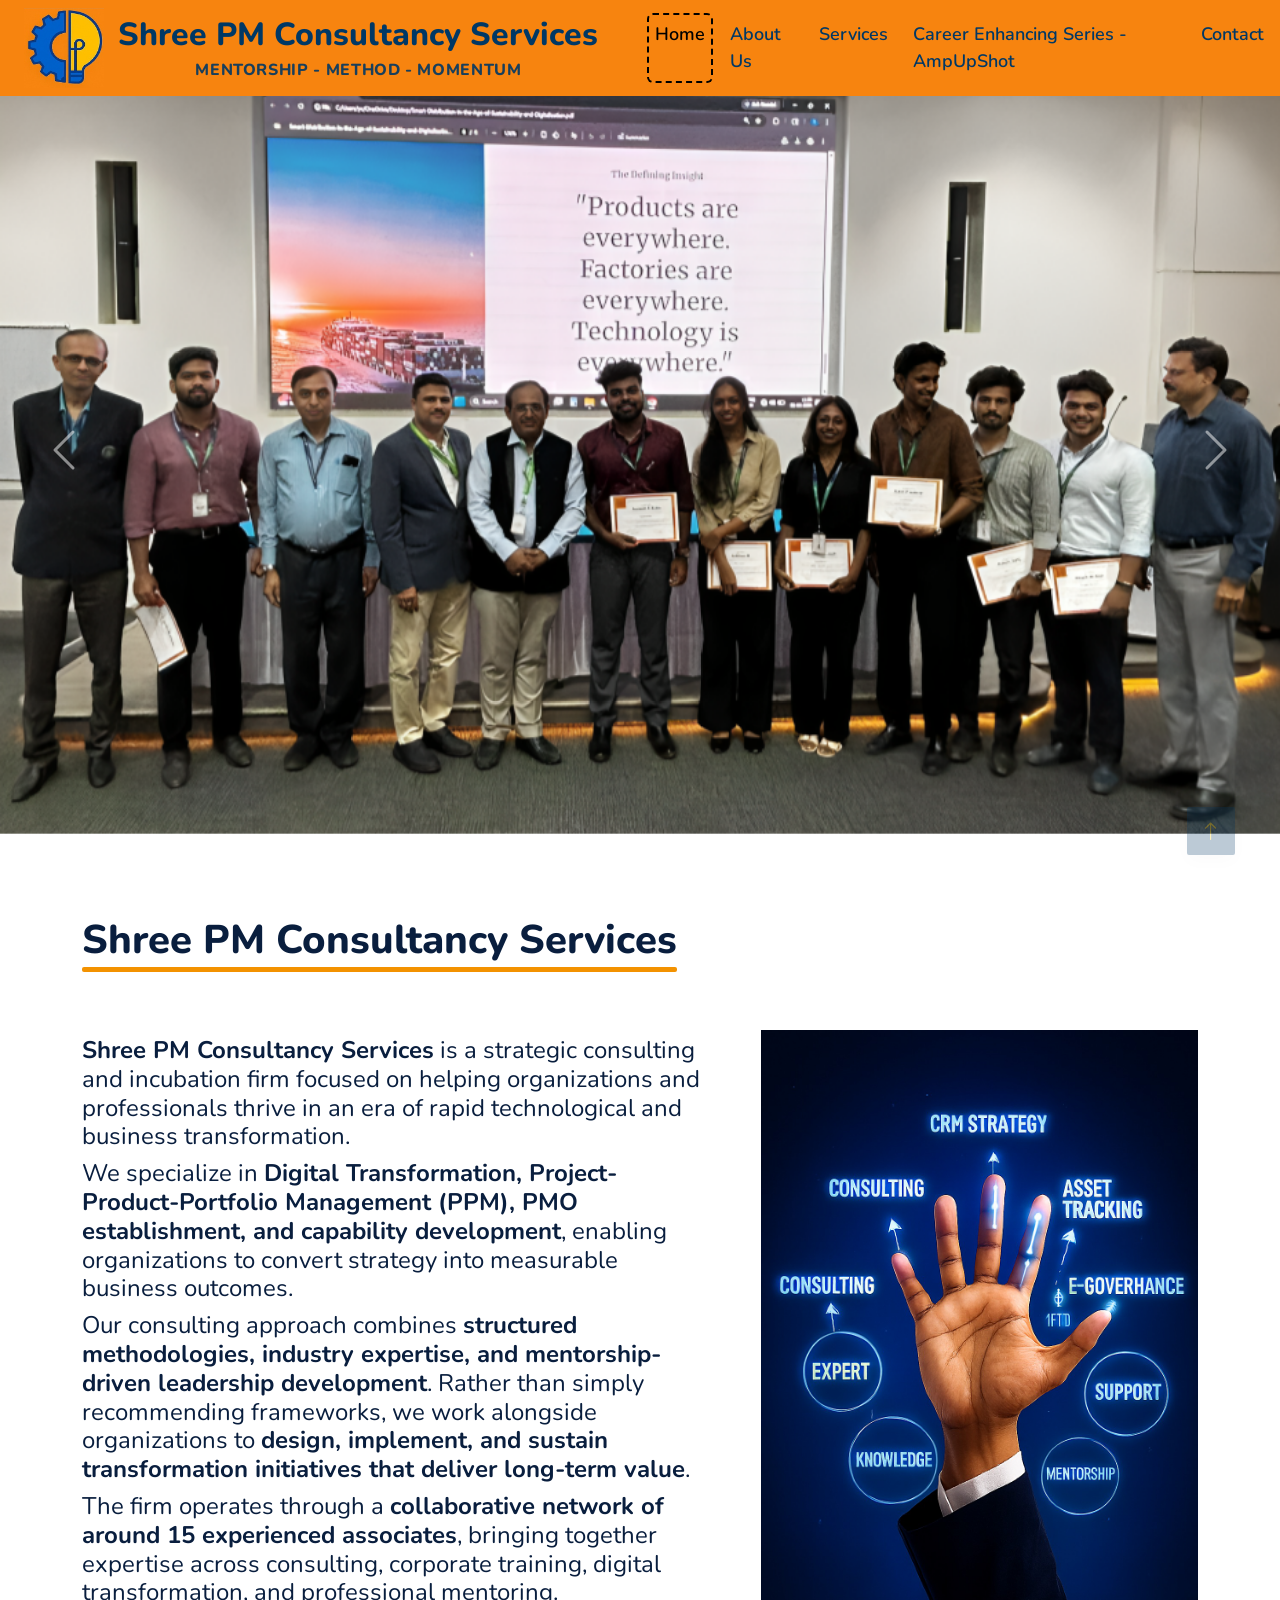
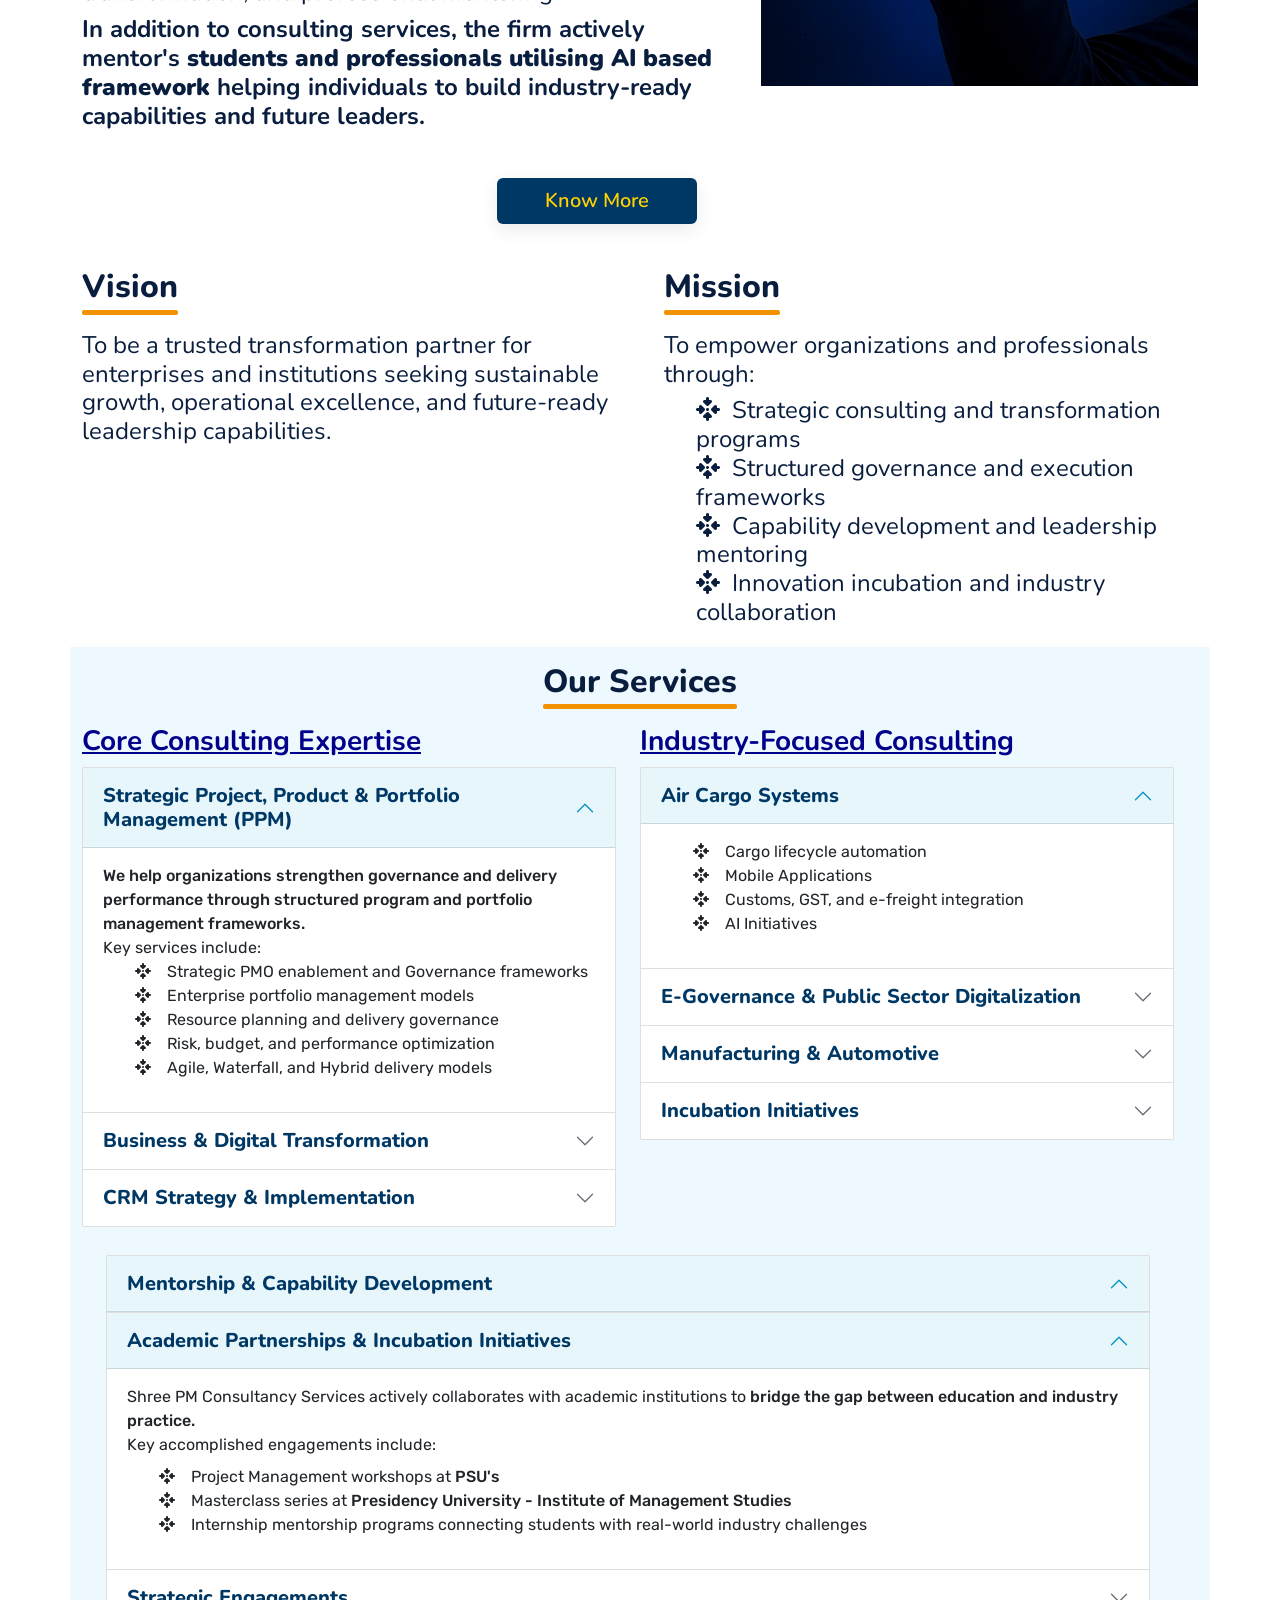
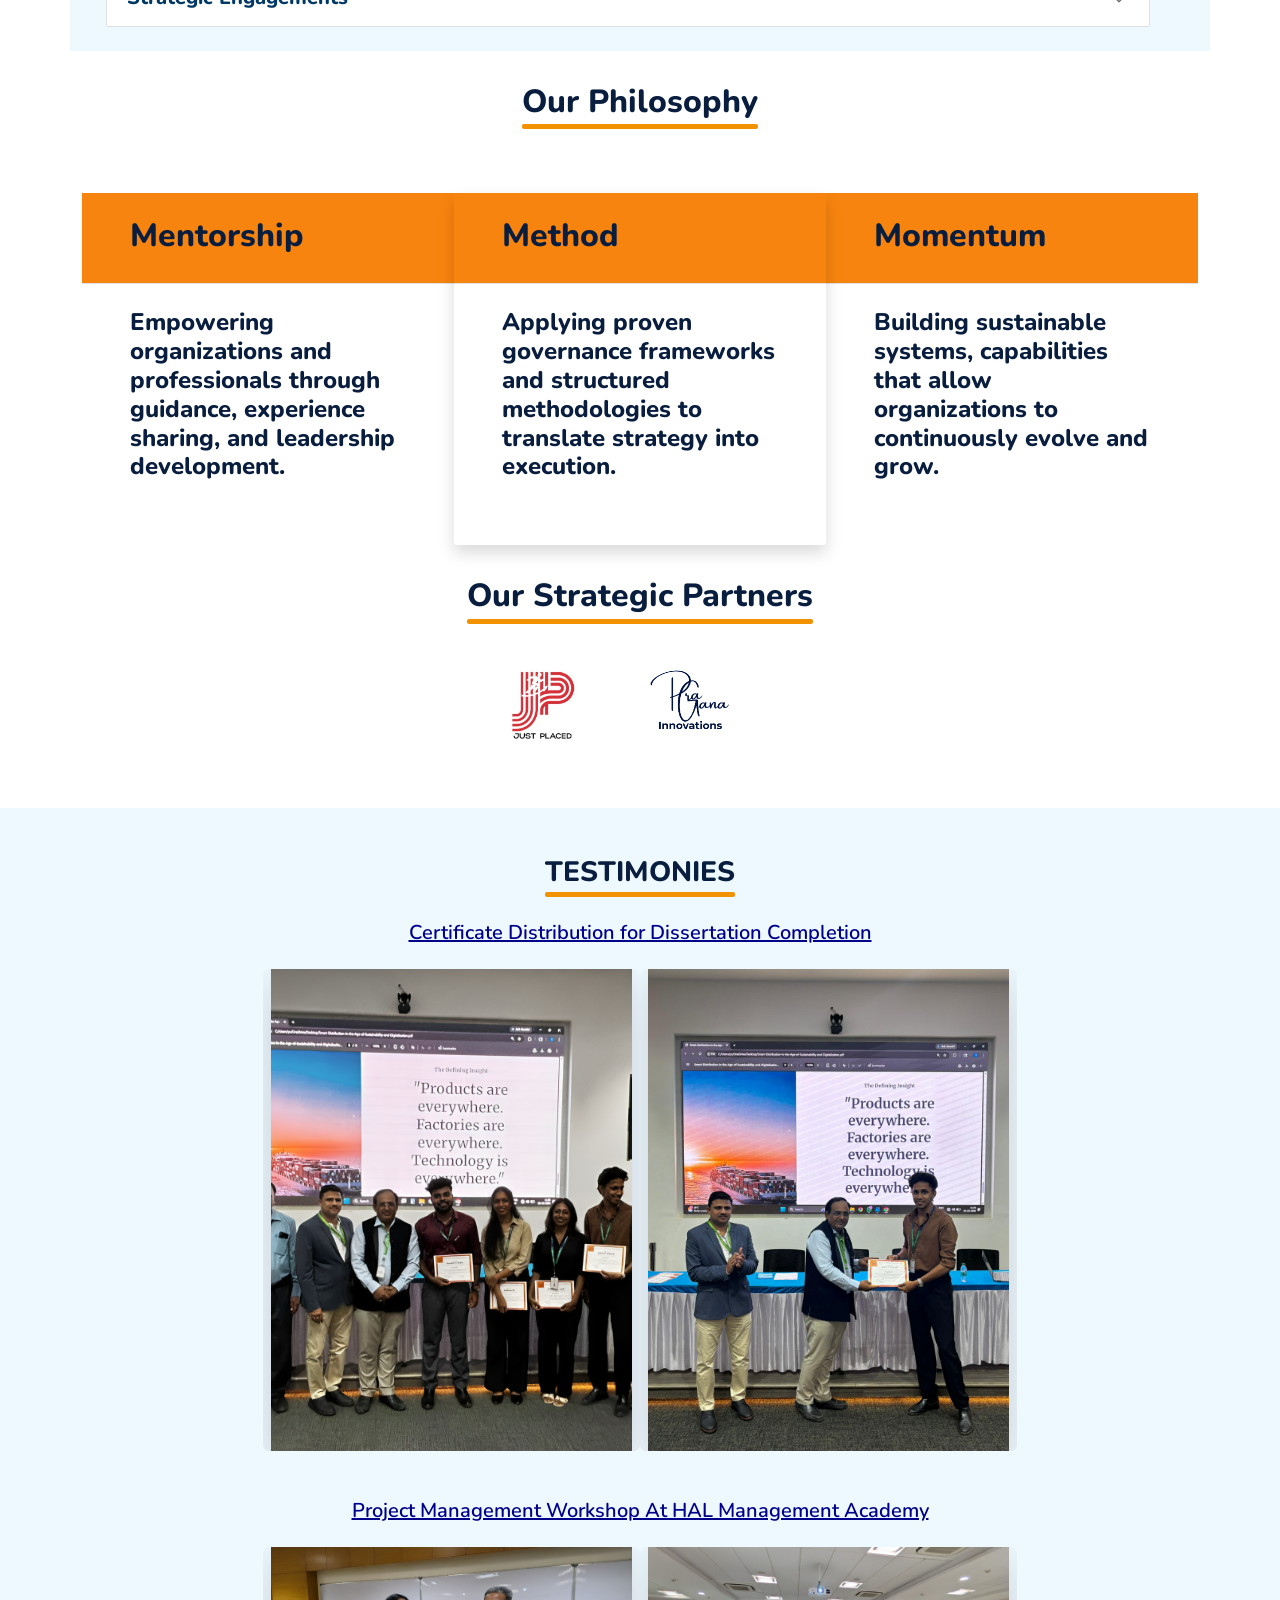
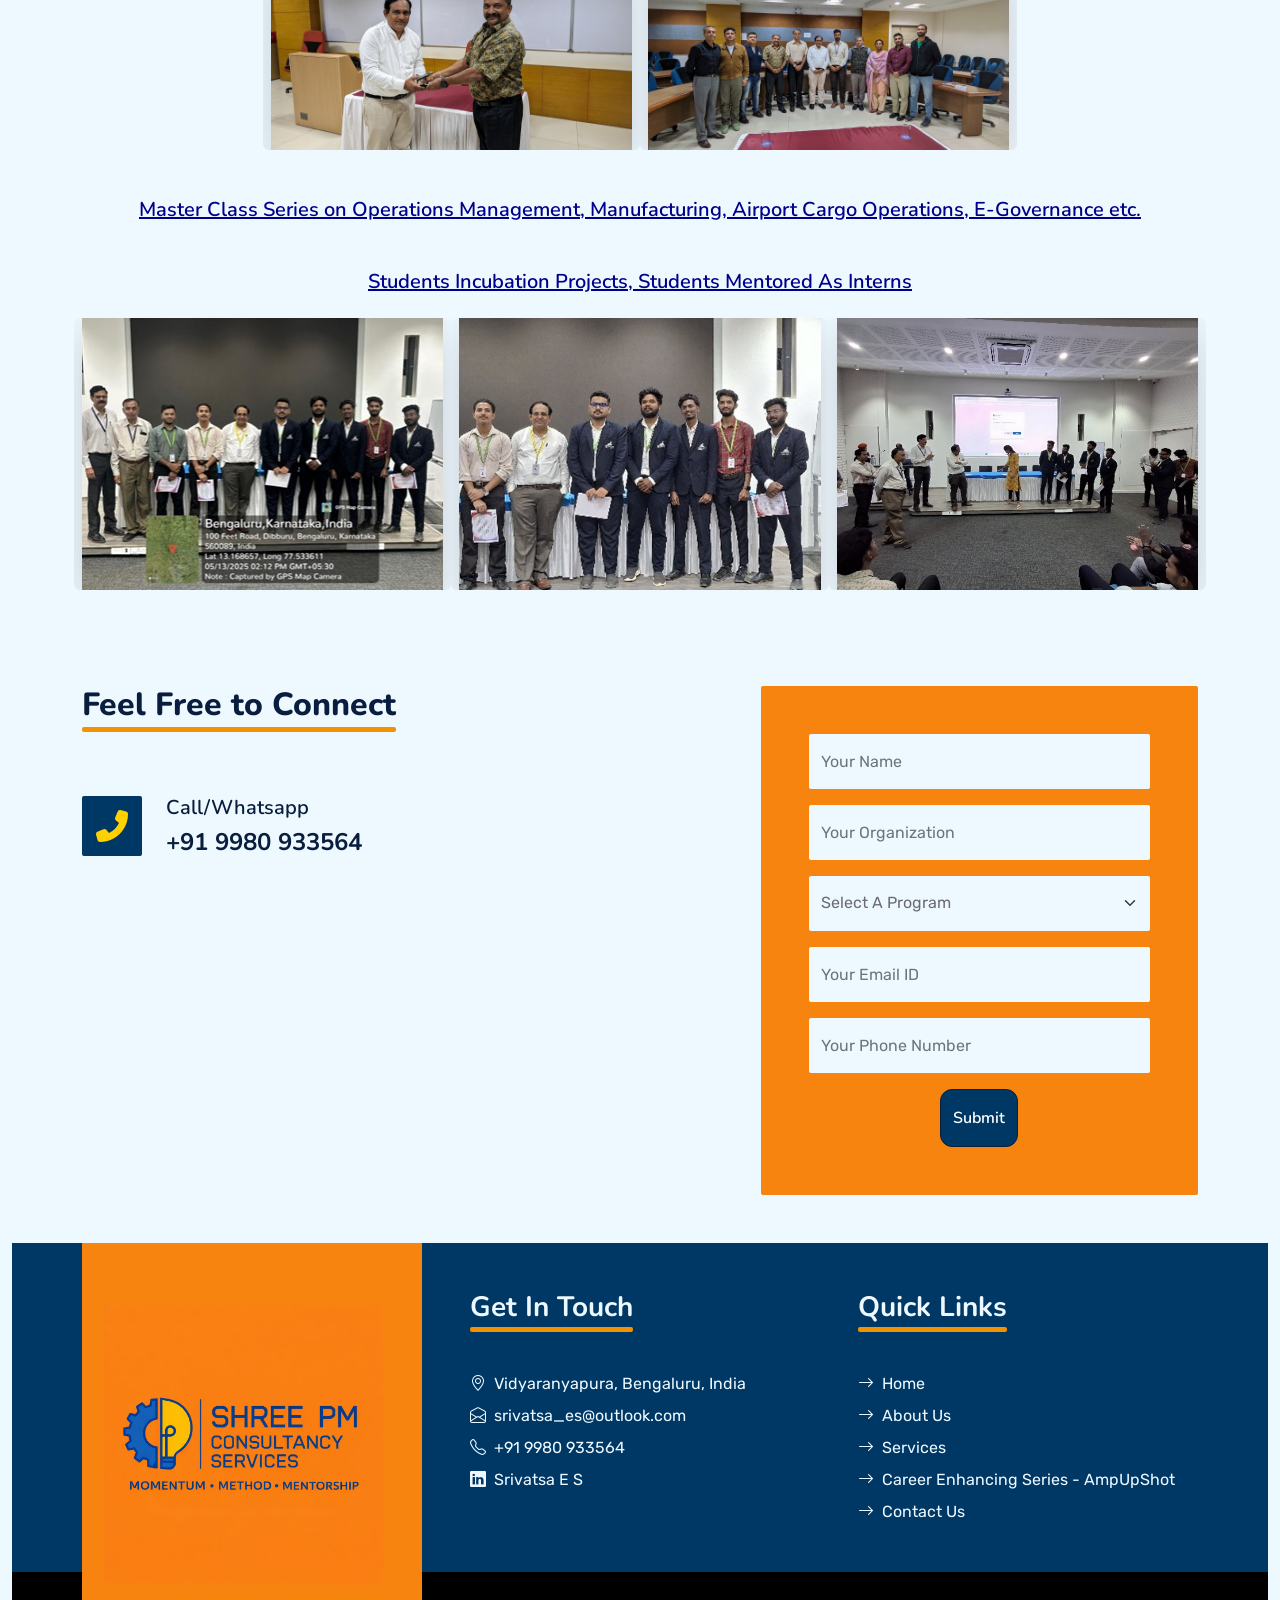
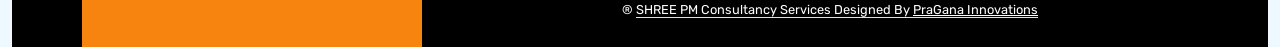
==== commit b3c769d5: "Fixed/review comments-reduced sections spacing" ====
--- a/index.html
+++ b/index.html
@@ -79,6 +79,9 @@
     <link href="https://cdnjs.cloudflare.com/ajax/libs/font-awesome/5.10.0/css/all.min.css" rel="stylesheet">
     <link href="https://cdn.jsdelivr.net/npm/bootstrap-icons@1.4.1/font/bootstrap-icons.css" rel="stylesheet">
 
+    <!-- Font Awesome 6.5.1 -->
+    <link href="https://cdnjs.cloudflare.com/ajax/libs/font-awesome/6.5.1/css/all.min.css" rel="stylesheet">
+
     <!-- Libraries Stylesheet -->
     <link href="lib/owlcarousel/assets/owl.carousel.min.css" rel="stylesheet">
     <link href="lib/animate/animate.min.css" rel="stylesheet">
@@ -187,6 +190,9 @@
                         </div>
                     </div> -->
                     <a href="contact.html" class="nav-item nav-link">Contact</a>
+                    <!-- <a href="#contact-form" class="nav-item nav-link">
+                        Enquire
+                    </a> -->
                 </div>
                 <!-- <butaton type="button" class="btn text-primary ms-3" data-bs-toggle="modal"
                     data-bs-target="#searchModal"><i class="fa fa-search"></i></butaton>
@@ -212,11 +218,11 @@
                                     style="font-size:12px; display:inline-block; width:14px; height:14px; line-height:14px; text-align:center;"></i>
                                 Momentum
                             </h1> -->
-                            <a href="#contact-form"
+                            <!-- <a href="#contact-form"
                                 class="btn btn-primary btn-enquire py-md-2 px-md-5 me-3 animated slideInLeft"
                                 style="margin-top: 10rem;">
                                 Enquire
-                            </a>
+                            </a> -->
                             <!-- <a href="" class="btn btn-outline-light py-md-3 px-md-5 animated slideInRight">Contact
                                 Us</a> -->
                         </div>
@@ -228,10 +234,6 @@
                         style="object-fit: cover;">
                     <div class="carousel-caption d-flex flex-column align-items-center justify-content-center">
                         <div class="p-3" style="max-width: 900px;">
-                            <a href="#contact-form" style="margin-top: 11.5rem;"
-                                class="btn btn-primary btn-enquire py-md-2 px-md-5 me-3 animated slideInLeft">
-                                Enquire
-                            </a>
                         </div>
                     </div>
                 </div>
@@ -241,10 +243,6 @@
                         style="object-fit: cover;">
                     <div class="carousel-caption d-flex flex-column align-items-center justify-content-center">
                         <div class="p-3" style="max-width: 900px;">
-                            <a href="#contact-form" style="margin-top: 11rem;"
-                                class="btn btn-primary btn-enquire py-md-2 px-md-5 me-3 animated slideInLeft">
-                                Enquire
-                            </a>
                         </div>
                     </div>
                 </div>
@@ -254,10 +252,6 @@
                         style="object-fit: cover;">
                     <div class="carousel-caption d-flex flex-column align-items-center justify-content-center">
                         <div class="p-3" style="max-width: 900px;">
-                            <a href="#contact-form" style="margin-top: 3rem;"
-                                class="btn btn-primary btn-enquire py-md-2 px-md-5 me-3 animated slideInLeft">
-                                Enquire
-                            </a>
                         </div>
                     </div>
                 </div>
@@ -274,7 +268,6 @@
     </div>
     <!-- Navbar & Carousel End -->
 
-
     <!-- Full Screen Search Start -->
     <div class="modal fade" id="searchModal" tabindex="-1">
         <div class="modal-dialog modal-fullscreen">
@@ -346,38 +339,39 @@
 
 
     <!-- About Start -->
-    <div class="container-fluid py-lg-5 py-md-5 wow fadeInUp" data-wow-delay="0.1s">
-        <div class="container py-lg-5 py-md-5">
+    <div class="container-fluid wow my-3 fadeInUp" data-wow-delay="0.1s">
+        <div class="container ">
             <div class="row g-5">
                 <div class="col-lg-7">
                     <div class="section-title position-relative pb-3 mb-5">
                         <!-- <h5 class="fw-bold text-darker-yellow text-capitalize">About Us</h5> -->
                         <h1 class="mb-0">Shree PM Consultancy Services</h1>
                     </div>
-                    <h6 class="mb-2"><b>Shree PM Consultancy Services</b> is a strategic consulting and incubation firm
+                    <h4 class="mb-2 fw-normal"><b>Shree PM Consultancy Services</b> is a strategic consulting and
+                        incubation firm
                         focused on helping organizations and professionals thrive in an era of rapid technological and
-                        business transformation.</h6>
-                    <h6 class="mb-2">
+                        business transformation.</h4>
+                    <h4 class="mb-2 fw-normal">
                         We specialize in <b>Digital Transformation, Project-Product-Portfolio Management (PPM),
                             PMO establishment, and capability development</b>, enabling organizations to convert
                         strategy into measurable business outcomes.
-                    </h6>
-                    <h6 class="mb-2">
+                    </h4>
+                    <h4 class="mb-2 fw-normal">
                         Our consulting approach combines <b>structured methodologies, industry expertise, and
                             mentorship-driven leadership development</b>. Rather than simply recommending frameworks, we
                         work alongside organizations to <b>design, implement, and sustain transformation initiatives
                             that deliver long-term value</b>.
-                    </h6>
-                    <h6 class="mb-2">
+                    </h4>
+                    <h4 class="mb-2 fw-normal">
                         The firm operates through a <b>collaborative network of around 15 experienced associates</b>,
                         bringing together expertise across consulting, corporate training, digital transformation, and
                         professional mentoring.
-                    </h6>
-                    <h6 class="mb-5">
+                    </h4>
+                    <h4 class="mb-5">
                         In addition to consulting services, the firm actively mentor's <b>students and professionals
                             utilising AI based framework</b> helping individuals to build industry-ready capabilities
                         and future leaders.
-                    </h6>
+                    </h4>
                     <!-- <h6 class="mb-4 mt-2">
                         We Offer:
                         <ul class="mt-2">
@@ -432,12 +426,12 @@
     <!-- About End -->
 
     <!-- Vision & Mission Start -->
-    <div class="container-fluid py-5 wow fadeInUp" data-wow-delay="0.1s">
-        <div class="container py-5">
+    <div class="container-fluid py-1 wow fadeInUp" data-wow-delay="0.1s">
+        <div class="container">
             <div class="row g-5">
                 <!-- Vision -->
                 <div class="col-lg-6">
-                    <div class="section-title position-relative pb-3 mb-5">
+                    <div class="section-title position-relative pb-3">
                         <h2 class="mb-0">Vision</h2>
                     </div>
                     <h4 class="mb-2 fw-normal">
@@ -446,16 +440,20 @@
                         capabilities.</h4>
                 </div>
                 <div class="col-lg-6">
-                    <div class="section-title position-relative pb-3 mb-5">
+                    <div class="section-title position-relative pb-3">
                         <h2 class="mb-0">Mission</h2>
                     </div>
                     <h4 class="mb-2 fw-normal">
                         To empower organizations and professionals through:
                         <ul class="mt-2">
-                            <li>Strategic consulting and transformation programs</li>
-                            <li>Structured governance and execution frameworks</li>
-                            <li>Capability development and leadership mentoring</li>
-                            <li>Innovation incubation and industry collaboration</li>
+                            <i class="fa fa-solid fa-arrows-to-dot"></i>&nbsp; Strategic consulting and transformation
+                            programs<br />
+                            <i class="fa fa-solid fa-arrows-to-dot"></i>&nbsp; Structured governance and execution
+                            frameworks<br />
+                            <i class="fa fa-solid fa-arrows-to-dot"></i>&nbsp; Capability development and leadership
+                            mentoring<br />
+                            <i class="fa fa-solid fa-arrows-to-dot"></i>&nbsp; Innovation incubation and industry
+                            collaboration
                         </ul>
                     </h4>
                 </div>
@@ -525,11 +523,11 @@
 
 
     <!-- Service Start -->
-    <div class="container-fluid py-5 wow fadeInUp" data-wow-delay="0.1s">
-        <div class="container py-5">
-            <div class="section-title text-center position-relative pb-3 mb-5 mx-auto" style="max-width: 600px;">
+    <div class="container-fluid wow fadeInUp" data-wow-delay="0.1s">
+        <div class="container bg-light">
+            <div class="section-title text-center position-relative pb-3 mx-auto" style="max-width: 600px;">
                 <!-- <h5 class="fw-bold text-darker-yellow text-capitalize">Our Offerings</h5> -->
-                <h2 class="mb-0 text-capitalize">Our Services</h2>
+                <h2 class="mb-0 text-capitalize pt-3">Our Services</h2>
             </div>
             <div class="row col-lg-12">
                 <!-- core consulting experience -->
@@ -538,10 +536,10 @@
                         Core Consulting Expertise
                     </h3>
 
-                    <div class="accordion col-lg-10 col-md-12 wow zoomIn" data-wow-delay="0.2s" id="accordionExample">
+                    <div class="accordion col-lg-12 col-md-12 wow zoomIn" data-wow-delay="0.2s" id="accordionExample">
                         <div class="accordion-item">
                             <h2 class="accordion-header" id="headingOneCCE">
-                                <button class="accordion-button fs-5" type="button" data-bs-toggle="collapse"
+                                <button class="accordion-button fs-5 fw-bold" type="button" data-bs-toggle="collapse"
                                     data-bs-target="#collapseOneCCE" aria-expanded="true" aria-controls="collapseOneCCE"
                                     style="color: var(--dark-color);">
                                     Strategic Project, Product & Portfolio Management (PPM)
@@ -555,20 +553,26 @@
                                         structured program and portfolio management frameworks.
                                     </strong> <br>
                                     Key services include:
+
                                     <ul>
-                                        <li>PMO design, implementation, and governance frameworks</li>
-                                        <li>Enterprise portfolio management models</li>
-                                        <li>Resource planning and delivery governance</li>
-                                        <li>Risk, budget, and performance optimization</li>
-                                        <li>Agile, Waterfall, and Hybrid delivery models</li>
+                                        <i class="fa fa-solid fa-arrows-to-dot"></i>&nbsp; &nbsp; Strategic PMO
+                                        enablement and Governance frameworks <br />
+                                        <i class="fa fa-solid fa-arrows-to-dot"></i>&nbsp; &nbsp; Enterprise portfolio
+                                        management models<br />
+                                        <i class="fa fa-solid fa-arrows-to-dot"></i>&nbsp; &nbsp; Resource planning and
+                                        delivery governance<br />
+                                        <i class="fa fa-solid fa-arrows-to-dot"></i>&nbsp; &nbsp; Risk, budget, and
+                                        performance optimization<br />
+                                        <i class="fa fa-solid fa-arrows-to-dot"></i>&nbsp; &nbsp; Agile, Waterfall, and
+                                        Hybrid delivery models
                                     </ul>
                                 </div>
                             </div>
                         </div>
                         <div class="accordion-item">
                             <h2 class="accordion-header" id="headingTwoCCE">
-                                <button class="accordion-button fs-5 collapsed" type="button" data-bs-toggle="collapse"
-                                    data-bs-target="#collapseTwoCCE" aria-expanded="false"
+                                <button class="accordion-button fs-5 fw-bold collapsed" type="button"
+                                    data-bs-toggle="collapse" data-bs-target="#collapseTwoCCE" aria-expanded="false"
                                     aria-controls="collapseTwoCCE" style="color: var(--dark-color);">
                                     Business & Digital Transformation
                                 </button>
@@ -583,20 +587,26 @@
                                     </strong> <br>
                                     Services include:
                                     <ul>
-                                        <li>Business Process Re-engineering (BPR)</li>
-                                        <li>Digital transformation roadmaps</li>
-                                        <li>Cloud adoption strategies</li>
-                                        <li>Data and application migration</li>
-                                        <li>Mobile application modernization</li>
-                                        <li>Traditional systems Migration to Cloud Environment</li>
+                                        <i class="fa fa-solid fa-arrows-to-dot"></i>&nbsp; &nbsp; Business Process
+                                        Re-engineering (BPR)<br />
+                                        <i class="fa fa-solid fa-arrows-to-dot"></i>&nbsp; &nbsp; Digital transformation
+                                        roadmaps<br />
+                                        <i class="fa fa-solid fa-arrows-to-dot"></i>&nbsp; &nbsp; Cloud adoption
+                                        strategies<br />
+                                        <i class="fa fa-solid fa-arrows-to-dot"></i>&nbsp; &nbsp; Data and application
+                                        migration<br />
+                                        <i class="fa fa-solid fa-arrows-to-dot"></i>&nbsp; &nbsp; Mobile application
+                                        modernization<br />
+                                        <i class="fa fa-solid fa-arrows-to-dot"></i>&nbsp; &nbsp; Traditional systems
+                                        Migration to Cloud Environment
                                     </ul>
                                 </div>
                             </div>
                         </div>
                         <div class="accordion-item">
                             <h2 class="accordion-header" id="headingThreeCCE">
-                                <button class="accordion-button fs-5 collapsed" type="button" data-bs-toggle="collapse"
-                                    data-bs-target="#collapseThreeCCE" aria-expanded="false"
+                                <button class="accordion-button fs-5 fw-bold collapsed" type="button"
+                                    data-bs-toggle="collapse" data-bs-target="#collapseThreeCCE" aria-expanded="false"
                                     aria-controls="collapseThreeCCE" style="color: var(--dark-color);">
                                     CRM Strategy & Implementation
                                 </button>
@@ -611,11 +621,16 @@
                                     </strong> <br>
                                     Key services include:
                                     <ul>
-                                        <li>CRM readiness and maturity assessment</li>
-                                        <li>Platform evaluation and vendor selection</li>
-                                        <li>Implementation and rollout planning</li>
-                                        <li>Enterprise integration and workflow automation</li>
-                                        <li>Adoption monitoring and performance improvement</li>
+                                        <i class="fa fa-solid fa-arrows-to-dot"></i>&nbsp; &nbsp; CRM readiness and
+                                        maturity assessment<br />
+                                        <i class="fa fa-solid fa-arrows-to-dot"></i>&nbsp; &nbsp; Platform evaluation
+                                        and vendor selection<br />
+                                        <i class="fa fa-solid fa-arrows-to-dot"></i>&nbsp; &nbsp; Implementation and
+                                        rollout planning<br />
+                                        <i class="fa fa-solid fa-arrows-to-dot"></i>&nbsp; &nbsp; Enterprise integration
+                                        and workflow automation<br />
+                                        <i class="fa fa-solid fa-arrows-to-dot"></i>&nbsp; &nbsp; Adoption monitoring
+                                        and performance improvement
                                     </ul>
                                 </div>
                             </div>
@@ -629,32 +644,35 @@
                         Industry-Focused Consulting
                     </h3>
 
-                    <div class="accordion col-lg-10 col-md-12 wow zoomIn" data-wow-delay="0.2s"
+                    <div class="accordion col-lg-12 col-md-12 wow zoomIn" data-wow-delay="0.2s"
                         id="accordionExampleIFC">
                         <div class="accordion-item">
                             <h2 class="accordion-header" id="headingOneIFC">
-                                <button class="accordion-button fs-5" type="button" data-bs-toggle="collapse"
+                                <button class="accordion-button fs-5 fw-bold" type="button" data-bs-toggle="collapse"
                                     data-bs-target="#collapseOneIFC" aria-expanded="true" aria-controls="collapseOneIFC"
                                     style="color: var(--dark-color);">
-                                    Air Cargo Operations
+                                    Air Cargo Systems
                                 </button>
                             </h2>
                             <div id="collapseOneIFC" class="accordion-collapse collapse show"
                                 aria-labelledby="headingOneIFC" data-bs-parent="#accordionExampleIFC">
                                 <div class="accordion-body">
                                     <ul>
-                                        <li>Cargo lifecycle automation</li>
-                                        <li>Mobile Applications</li>
-                                        <li>Customs, GST, and e-freight integration</li>
-                                        <li>AI Initiatives</li>
+                                        <i class="fa fa-solid fa-arrows-to-dot"></i>&nbsp; &nbsp; Cargo lifecycle
+                                        automation<br />
+                                        <i class="fa fa-solid fa-arrows-to-dot"></i>&nbsp; &nbsp; Mobile
+                                        Applications<br />
+                                        <i class="fa fa-solid fa-arrows-to-dot"></i>&nbsp; &nbsp; Customs, GST, and
+                                        e-freight integration<br />
+                                        <i class="fa fa-solid fa-arrows-to-dot"></i>&nbsp; &nbsp; AI Initiatives
                                     </ul>
                                 </div>
                             </div>
                         </div>
                         <div class="accordion-item">
                             <h2 class="accordion-header" id="headingTwoIFC">
-                                <button class="accordion-button fs-5 collapsed" type="button" data-bs-toggle="collapse"
-                                    data-bs-target="#collapseTwoIFC" aria-expanded="false"
+                                <button class="accordion-button fs-5 fw-bold collapsed" type="button"
+                                    data-bs-toggle="collapse" data-bs-target="#collapseTwoIFC" aria-expanded="false"
                                     aria-controls="collapseTwoIFC" style="color: var(--dark-color);">
                                     E-Governance & Public Sector Digitalization
                                 </button>
@@ -663,17 +681,20 @@
                                 data-bs-parent="#accordionExampleIFC">
                                 <div class="accordion-body">
                                     <ul>
-                                        <li>Citizen service digital platforms</li>
-                                        <li>Large-scale digital auction systems</li>
-                                        <li>Governance and compliance frameworks</li>
+                                        <i class="fa fa-solid fa-arrows-to-dot"></i>&nbsp; &nbsp; Citizen service
+                                        digital platforms<br />
+                                        <i class="fa fa-solid fa-arrows-to-dot"></i>&nbsp; &nbsp; Large-scale digital
+                                        auction systems<br />
+                                        <i class="fa fa-solid fa-arrows-to-dot"></i>&nbsp; &nbsp; Governance and
+                                        compliance frameworks
                                     </ul>
                                 </div>
                             </div>
                         </div>
                         <div class="accordion-item">
                             <h2 class="accordion-header" id="headingThreeIFC">
-                                <button class="accordion-button fs-5 collapsed" type="button" data-bs-toggle="collapse"
-                                    data-bs-target="#collapseThreeIFC" aria-expanded="false"
+                                <button class="accordion-button fs-5 fw-bold collapsed" type="button"
+                                    data-bs-toggle="collapse" data-bs-target="#collapseThreeIFC" aria-expanded="false"
                                     aria-controls="collapseThreeIFC" style="color: var(--dark-color);">
                                     Manufacturing & Automotive
                                 </button>
@@ -682,18 +703,21 @@
                                 aria-labelledby="headingThreeIFC" data-bs-parent="#accordionExampleIFC">
                                 <div class="accordion-body">
                                     <ul>
-                                        <li>ERP modernization initiatives</li>
-                                        <li>Supply chain optimization</li>
-                                        <li>Data migration and integration strategies</li>
-                                        <li>Migration Projects</li>
+                                        <i class="fa fa-solid fa-arrows-to-dot"></i>&nbsp; &nbsp; ERP modernization
+                                        initiatives<br />
+                                        <i class="fa fa-solid fa-arrows-to-dot"></i>&nbsp; &nbsp; Supply chain
+                                        optimization<br />
+                                        <i class="fa fa-solid fa-arrows-to-dot"></i>&nbsp; &nbsp; Data migration and
+                                        integration strategies<br />
+                                        <i class="fa fa-solid fa-arrows-to-dot"></i>&nbsp; &nbsp; Migration Projects
                                     </ul>
                                 </div>
                             </div>
                         </div>
                         <div class="accordion-item">
                             <h2 class="accordion-header" id="headingFourIFC">
-                                <button class="accordion-button fs-5 collapsed" type="button" data-bs-toggle="collapse"
-                                    data-bs-target="#collapseFourIFC" aria-expanded="false"
+                                <button class="accordion-button fs-5 fw-bold collapsed" type="button"
+                                    data-bs-toggle="collapse" data-bs-target="#collapseFourIFC" aria-expanded="false"
                                     aria-controls="collapseFourIFC" style="color: var(--dark-color);">
                                     Incubation Initiatives
                                 </button>
@@ -702,8 +726,10 @@
                                 aria-labelledby="headingFourIFC" data-bs-parent="#accordionExampleIFC">
                                 <div class="accordion-body">
                                     <ul>
-                                        <li>AI based NLP Speech to Script Translators</li>
-                                        <li>AI based image Processing use cases</li>
+                                        <i class="fa fa-solid fa-arrows-to-dot"></i>&nbsp; &nbsp; AI based NLP Speech to
+                                        Script Translators<br />
+                                        <i class="fa fa-solid fa-arrows-to-dot"></i>&nbsp; &nbsp; AI based image
+                                        Processing use cases
                                     </ul>
                                 </div>
                             </div>
@@ -778,102 +804,115 @@
                 </div> -->
 
             <!-- Mentorship & Capability Development -->
-            <div class="row col-lg-12 mt-5 bg-light p-4 rounded">
-                <div class="col-lg-12 col-md-12 wow zoomIn" data-wow-delay="0.2s">
-                    <h3 class="d-flex justify-content-left text-decoration-underline">
-                        Mentorship & Capability Development
-                    </h3>
-                    <p class="accordion-body" style="padding: 0;">
-                        A core pillar of Shree PM Consultancy Services is <strong>people development and leadership
-                            mentoring</strong>.
-                    </p>
-                    <p class="accordion-body" style="padding: 0;">
-                        We mentor students and professionals through <strong>industry-integrated programs that combine
-                            theory
-                            with real-world consulting exposure</strong>.
-                    </p>
-                    <p class="accordion-body" style="padding: 0;">
-                        Our mentorship ecosystem uses <strong>AI-driven learning frameworks and structured career
-                            development
-                            pathways</strong> to help individuals build practical capabilities and become job-ready.
-                    </p>
-
-                    <p class="accordion-body" style="padding: 0;">
-                        <strong>Programs Include</strong>
-                    <ul class="accordion-body" style="padding: 0;">
-                        <li>PPM framework</li>
-                        <li>Project management simulations and delivery leadership workshops</li>
-                        <li>Agile product ownership training</li>
-                        <li>Design thinking and innovation programs</li>
-                        <li>Stakeholder engagement and communication training</li>
-                        <li>Leadership development initiatives</li>
-                        <li>Softskill Enhancement Workshops</li>
-                        <li>AI based career prospective building workshop</li>
-                    </ul>
-                    <p class="accordion-body" style="padding: 0;">
-                        Through these programs, we have <strong>mentored nearly 50 students and professionals</strong>,
-                        helping them
-                        strengthen their skills, improve employability, and navigate their career journeys with
-                        confidence.
-                    </p>
-
-
-                    <div class="accordion col-lg-10 col-md-12 wow zoomIn" data-wow-delay="0.2s"
-                        id="accordionExampleMCD">
-                        <div class="accordion-item">
-                            <h2 class="accordion-header" id="headingOneMCD">
-                                <button class="accordion-button fs-5" type="button" data-bs-toggle="collapse"
-                                    data-bs-target="#collapseOneMCD" aria-expanded="true" aria-controls="collapseOneMCD"
-                                    style="color: var(--dark-color);">
-                                    Academic Partnerships & Incubation Initiatives
-                                </button>
-                            </h2>
-                            <div id="collapseOneMCD" class="accordion-collapse collapse show"
-                                aria-labelledby="headingOneMCD" data-bs-parent="#accordionExampleMCD">
-                                <div class="accordion-body">
-                                    Shree PM Consultancy Services actively collaborates with academic institutions
-                                    to <strong>bridge the gap between education and industry practice.</strong>
-                                    <br>
-                                    Key accomplished engagements include:
-                                    <ul>
-                                        <li>Project Management workshops at <strong>HAL Management Academy</strong></li>
-                                        <li>Masterclass series at <strong>Presidency University - Institute of
-                                                Management
-                                                Studies</strong></li>
-                                        <li>Internship mentorship programs connecting students with real-world
-                                            industry challenges</li>
-                                    </ul>
-                                </div>
-                            </div>
-                        </div>
-                        <div class="accordion-item">
-                            <h2 class="accordion-header" id="headingTwoMCD">
-                                <button class="accordion-button fs-5 collapsed" type="button" data-bs-toggle="collapse"
-                                    data-bs-target="#collapseTwoMCD" aria-expanded="false"
-                                    aria-controls="collapseTwoMCD" style="color: var(--dark-color);">
-                                    Strategic Engagements
-                                </button>
-                            </h2>
-                            <div id="collapseTwoMCD" class="accordion-collapse collapse" aria-labelledby="headingTwoMCD"
-                                data-bs-parent="#accordionExampleMCD">
-                                <div class="accordion-body">
-                                    Some of our recent initiatives include:
-                                    <ul>
-                                        <li>CRM evaluation and implementation of <strong>Zoho CRM for a Bengaluru-based
-                                                organization</strong></li>
-                                        <li>Strategic partnership with <strong>Justplaced</strong>.</li>
-                                        <li>Professional Consultancy for Evaluation and implementation of Tools for
-                                            <strong>PPM, Program, Product and Project Management</strong>.
-                                        </li>
-                                        <li>Industry mentorship and student incubation programs</li>
-                                    </ul>
-                                </div>
+            <div class="row col-lg-12 mt-1 bg-light p-4 rounded">
+                <div class="accordion col-lg-12 col-md-12 wow zoomIn" data-wow-delay="0.2s" id="accordionExampleMCD">
+                    <div class="accordion-item">
+                        <h2 class="accordion-header" id="headingThreeMCD">
+                            <button class="accordion-button fs-5 fw-bold" type="button" data-bs-toggle="collapse"
+                                data-bs-target="#collapseThreeMCD" aria-expanded="true" aria-controls="collapseThreeMCD"
+                                style="color: var(--dark-color);">
+                                Mentorship & Capability Development
+                            </button>
+                        </h2>
+                        <div id="collapseThreeMCD" class="accordion-collapse collapse" aria-labelledby="headingThreeMCD"
+                            data-bs-parent="#accordionExampleMCD">
+                            <div class="accordion-body">
+                                A core pillar of Shree PM Consultancy Services is <strong>people development and
+                                    leadership
+                                    mentoring</strong>.
+                                We mentor students and professionals through <strong>industry-integrated programs that
+                                    combine
+                                    theory
+                                    with real-world consulting exposure</strong>.
+                                Our mentorship ecosystem uses <strong>AI-driven learning frameworks and structured
+                                    career
+                                    development
+                                    pathways</strong> to help individuals build practical capabilities and become
+                                job-ready.
+                                <strong>Programs Include</strong> <br />
+                                <ul class="mt-2">
+                                    <i class="fa fa-solid fa-arrows-to-dot"></i>&nbsp; &nbsp; PPM framework<br />
+                                    <i class="fa fa-solid fa-arrows-to-dot"></i>&nbsp; &nbsp; Project management
+                                    simulations and delivery leadership workshops<br />
+                                    <i class="fa fa-solid fa-arrows-to-dot"></i>&nbsp; &nbsp; Agile product ownership
+                                    training<br />
+                                    <i class="fa fa-solid fa-arrows-to-dot"></i>&nbsp; &nbsp; Design thinking and
+                                    innovation programs<br />
+                                    <i class="fa fa-solid fa-arrows-to-dot"></i>&nbsp; &nbsp; Leadership development
+                                    initiatives<br />
+                                    <i class="fa fa-solid fa-arrows-to-dot"></i>&nbsp; &nbsp; Softskill Enhancement
+                                    Workshops<br />
+                                    <i class="fa fa-solid fa-arrows-to-dot"></i>&nbsp; &nbsp; AI based career
+                                    prospective building workshop
+                                </ul>
+                                <strong>Mentored 50+ professionals and students</strong>, to strengthen their skills,
+                                improve employability, and navigate their career journeys with
+                                confidence.
+
+                            </div>
+                        </div>
+                    </div>
+                    <div class="accordion-item">
+                        <h2 class="accordion-header" id="headingOneMCD">
+                            <button class="accordion-button fs-5 fw-bold" type="button" data-bs-toggle="collapse"
+                                data-bs-target="#collapseOneMCD" aria-expanded="true" aria-controls="collapseOneMCD"
+                                style="color: var(--dark-color);">
+                                Academic Partnerships & Incubation Initiatives
+                            </button>
+                        </h2>
+                        <div id="collapseOneMCD" class="accordion-collapse collapse show"
+                            aria-labelledby="headingOneMCD" data-bs-parent="#accordionExampleMCD">
+                            <div class="accordion-body">
+                                Shree PM Consultancy Services actively collaborates with academic institutions
+                                to <strong>bridge the gap between education and industry practice.</strong>
+                                <br>
+                                Key accomplished engagements include:
+                                <ul class="mt-2">
+                                    <i class="fa fa-solid fa-arrows-to-dot"></i>&nbsp; &nbsp; Project Management
+                                    workshops at <strong>PSU's</strong><br />
+                                    <i class="fa fa-solid fa-arrows-to-dot"></i>&nbsp; &nbsp; Masterclass series at
+                                    <strong>Presidency University - Institute of
+                                        Management
+                                        Studies</strong><br />
+                                    <i class="fa fa-solid fa-arrows-to-dot"></i>&nbsp; &nbsp; Internship mentorship
+                                    programs connecting students with real-world
+                                    industry challenges
+                                </ul>
+                            </div>
+                        </div>
+                    </div>
+                    <div class="accordion-item">
+                        <h2 class="accordion-header" id="headingTwoMCD">
+                            <button class="accordion-button fs-5 fw-bold collapsed" type="button"
+                                data-bs-toggle="collapse" data-bs-target="#collapseTwoMCD" aria-expanded="false"
+                                aria-controls="collapseTwoMCD" style="color: var(--dark-color);">
+                                Strategic Engagements
+                            </button>
+                        </h2>
+                        <div id="collapseTwoMCD" class="accordion-collapse collapse" aria-labelledby="headingTwoMCD"
+                            data-bs-parent="#accordionExampleMCD">
+                            <div class="accordion-body">
+                                Some of our recent initiatives include:
+                                <ul class="mt-2">
+                                    <i class="fa fa-solid fa-arrows-to-dot"></i>&nbsp; &nbsp; CRM evaluation and
+                                    implementation of <strong>Zoho CRM for a Bengaluru-based
+                                        organization</strong><br />
+                                    <i class="fa fa-solid fa-arrows-to-dot"></i>&nbsp; &nbsp; Strategic partnership with
+                                    <strong>Justplaced</strong>.<br />
+                                    <i class="fa fa-solid fa-arrows-to-dot"></i>&nbsp; &nbsp; Professional Consultancy
+                                    for Evaluation and implementation of Tools for
+                                    <strong>PPM, Program, Product and Project Management</strong>.
+                                    <br />
+                                    <i class="fa fa-solid fa-arrows-to-dot"></i>&nbsp; &nbsp; Industry mentorship and
+                                    student incubation programs
+                                </ul>
                             </div>
                         </div>
                     </div>
                 </div>
             </div>
         </div>
+    </div>
     </div>
     <!-- Service End -->
 
@@ -936,8 +975,8 @@
                                     style="font-size: 22px; line-height: 45px;">$</small>149.00<small
                                     class="align-bottom" style="font-size: 16px; line-height: 40px;">/ Month</small>
                             </h1> -->
-                            <h2 class="display-5 mb-3 fs-4">
-                                Building sustainable systems and capabilities that allow organizations to continuously
+                            <h2 class="display-5 mb-3 fs-4" ;">
+                                Building sustainable systems, capabilities that allow organizations to continuously
                                 evolve and grow.
                             </h2>
                             <!-- <div class="d-flex justify-content-between mb-2"><span>Cross-browser Support</span><i
@@ -952,10 +991,10 @@
     <!-- Philosophy / Pricing Plan End -->
 
     <!-- Strategic partnership Start -->
-    <div class="container-fluid py-5 wow fadeInUp" data-wow-delay="0.1s">
-        <div class="container py-5 mb-5">
+    <div class="container-fluid wow fadeInUp" data-wow-delay="0.1s">
+        <div class="container mb-5">
             <div class="bg-white">
-                <div class="section-title text-center position-relative pb-3 mb-5 mx-auto" style="max-width: 600px;">
+                <div class="section-title text-center position-relative pb-3 mx-auto" style="max-width: 600px;">
                     <h2 class="mb-0">Our Strategic Partners</h2>
                 </div>
                 <div class="owl-carousel vendor-carousel d-flex align-items-center justify-content-center">
@@ -968,11 +1007,11 @@
     <!-- Strategic partnership End -->
 
     <!-- Testimonies Section Start -->
-    <div class="container-fluid py-5 bg-light wow fadeInUp" data-wow-delay="0.1s">
+    <div class="container-fluid bg-light wow fadeInUp" data-wow-delay="0.1s">
         <div class="container py-5">
 
             <!-- Title -->
-            <div class="section-title text-center position-relative pb-3 mb-5 mx-auto" style="max-width: 600px;">
+            <div class="section-title text-center position-relative pb-3 mx-auto" style="max-width: 600px;">
                 <h3 class="fw-bold text-uppercase text-dark">Testimonies</h3>
             </div>
 
@@ -1032,7 +1071,7 @@
             <!-- Testimony 2 -->
             <div class="text-center mb-5">
                 <h5 class="text-primary fw-semibold text-decoration-underline mb-4 test-text">
-                    Students Incubation Projects
+                    Students Incubation Projects, Students Mentored As Interns
                 </h5>
                 <div class="row justify-content-center g-3 ">
                     <div class="col-md-4 col-12 zoom-container">
@@ -1054,7 +1093,7 @@
             </div>
 
             <!-- Testimony 3 -->
-            <div class="text-center mb-5">
+            <!-- <div class="text-center mb-5">
                 <h5 class="text-primary fw-semibold text-decoration-underline mb-4 test-text">
                     Students Mentored As Interns Bringing </h5>
                 <h5 class="text-primary fw-semibold text-decoration-underline mb-4 test-text">
@@ -1077,7 +1116,7 @@
                             alt="Shree PMCS- Students Mentored As Interns">
                     </div>
                 </div>
-            </div>
+            </div> -->
 
             <!-- <div class="text-center mb-5">
                 <h5 class="text-primary fw-semibold text-decoration-underline mb-4 test-text">
@@ -1091,8 +1130,8 @@
 
 
         <!-- Quote Start -->
-        <div id="contact-form" class="container-fluid py-5 wow fadeInUp" data-wow-delay="0.1s">
-            <div class="container py-5">
+        <div id="contact-form" class="container-fluid wow fadeInUp" data-wow-delay="0.1s">
+            <div class="container">
                 <div class="row g-5">
                     <div class="col-lg-7">
                         <div class="section-title position-relative pb-3 mb-5">
@@ -1165,8 +1204,9 @@
                                             placeholder="Your Phone Number" style="height: 55px;"
                                             aria-label="Your Phone Number">
                                     </div>
-                                    <div class="col-12">
-                                        <button class="btn btn-dark w-100 py-3" type="submit">Submit</button>
+                                    <div class="col-12 text-center">
+                                        <button class="btn btn-dark submit-btn-rounded w-60 py-3"
+                                            type="submit">Submit</button>
                                     </div>
                                 </div>
                             </form>
--- a/css/style.css
+++ b/css/style.css
@@ -295,22 +295,28 @@
 
 
 /*** Section Title ***/
-.section-title::before {
+.section-title > * {
+    display: inline-block;
+    position: relative;
+    padding-bottom: 0.5rem;
+}
+
+.section-title > *::after {
+    content: "";
     position: absolute;
-    content: "";
-    width: 150px;
+    left: 0;
+    right: 0;
     height: 5px;
-    left: 0;
     bottom: 0;
     background: var(--dark-yellow);
     border-radius: 2px;
-}
-
-.section-title.text-center::before {
-    left: 50%;
-    margin-left: -75px;
-}
-
+    width: 100%;
+}
+
+.section-title.text-center {
+    text-align: center;
+}
+/* 
 .section-title.section-title-sm::before {
     width: 90px;
     height: 3px;
@@ -385,7 +391,7 @@
     100% {
         left: 0;
     }
-}
+} */
 
 
 /*** Service ***/
